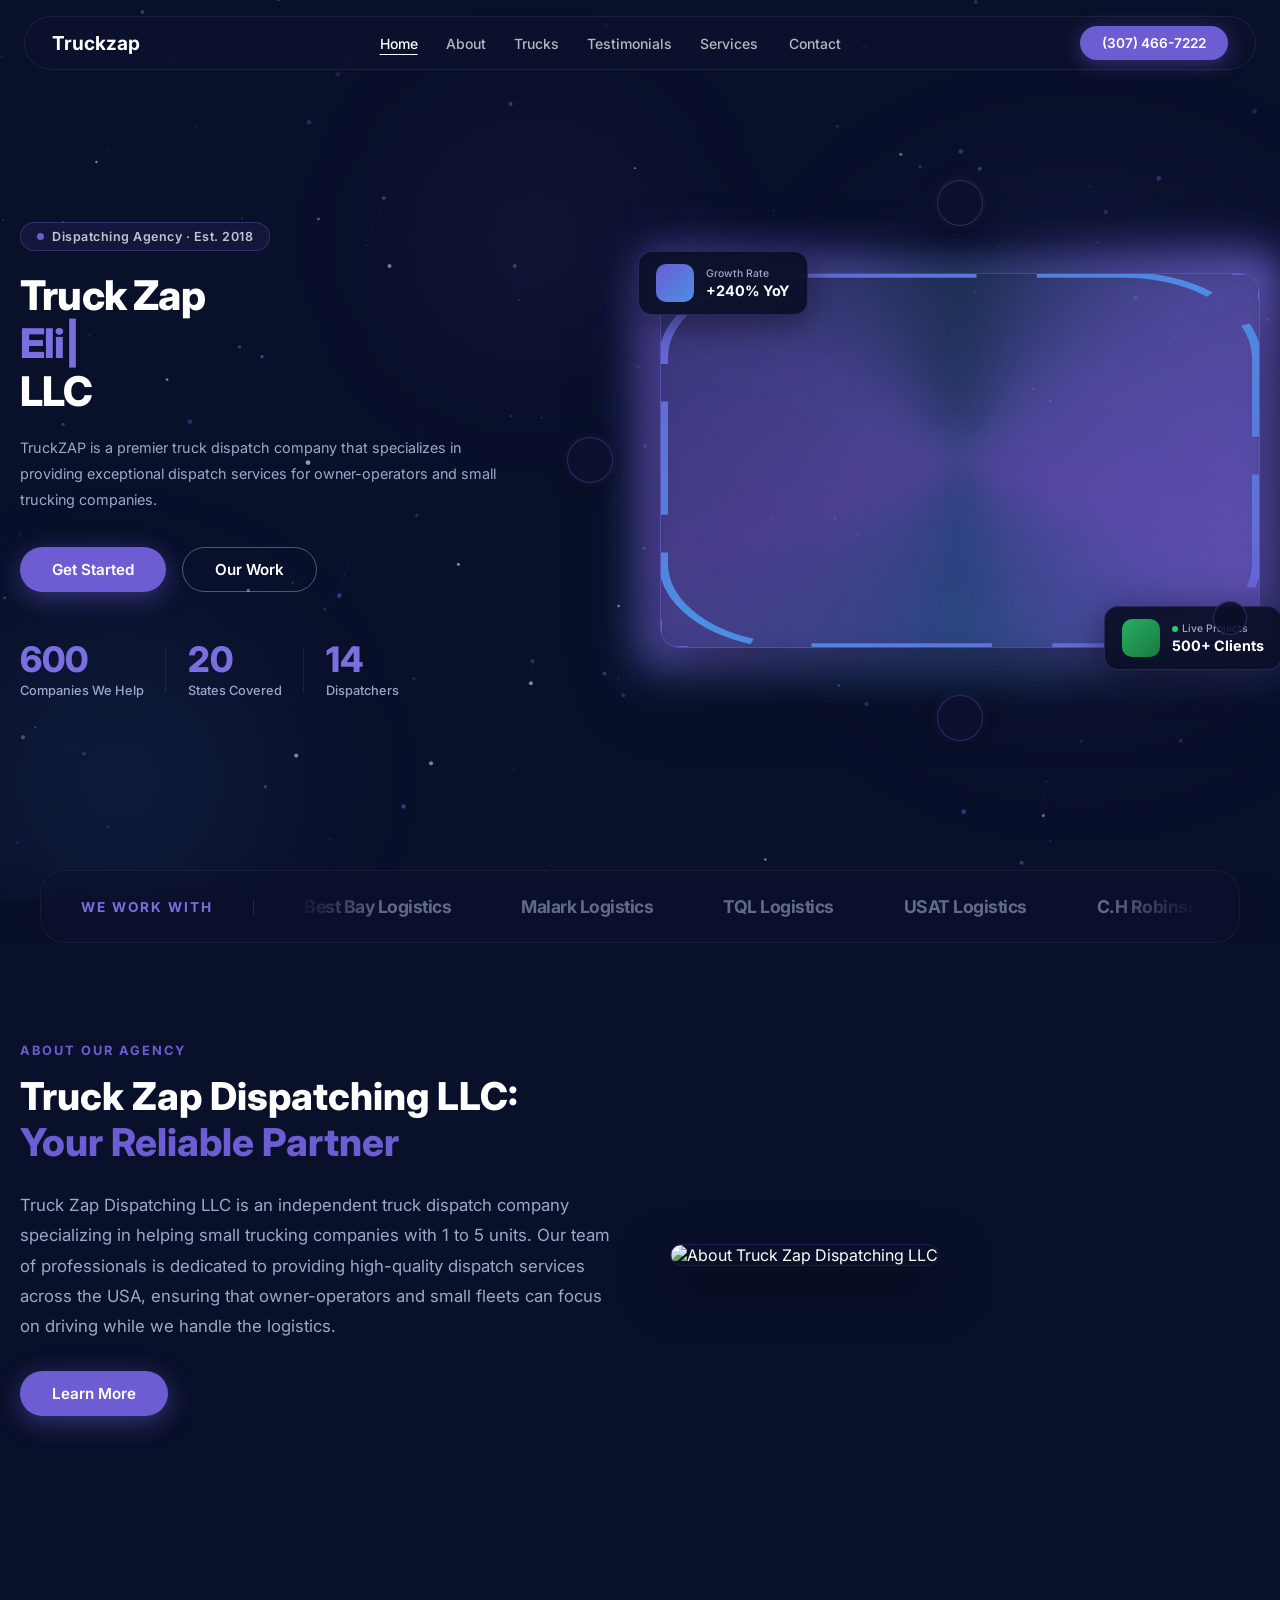
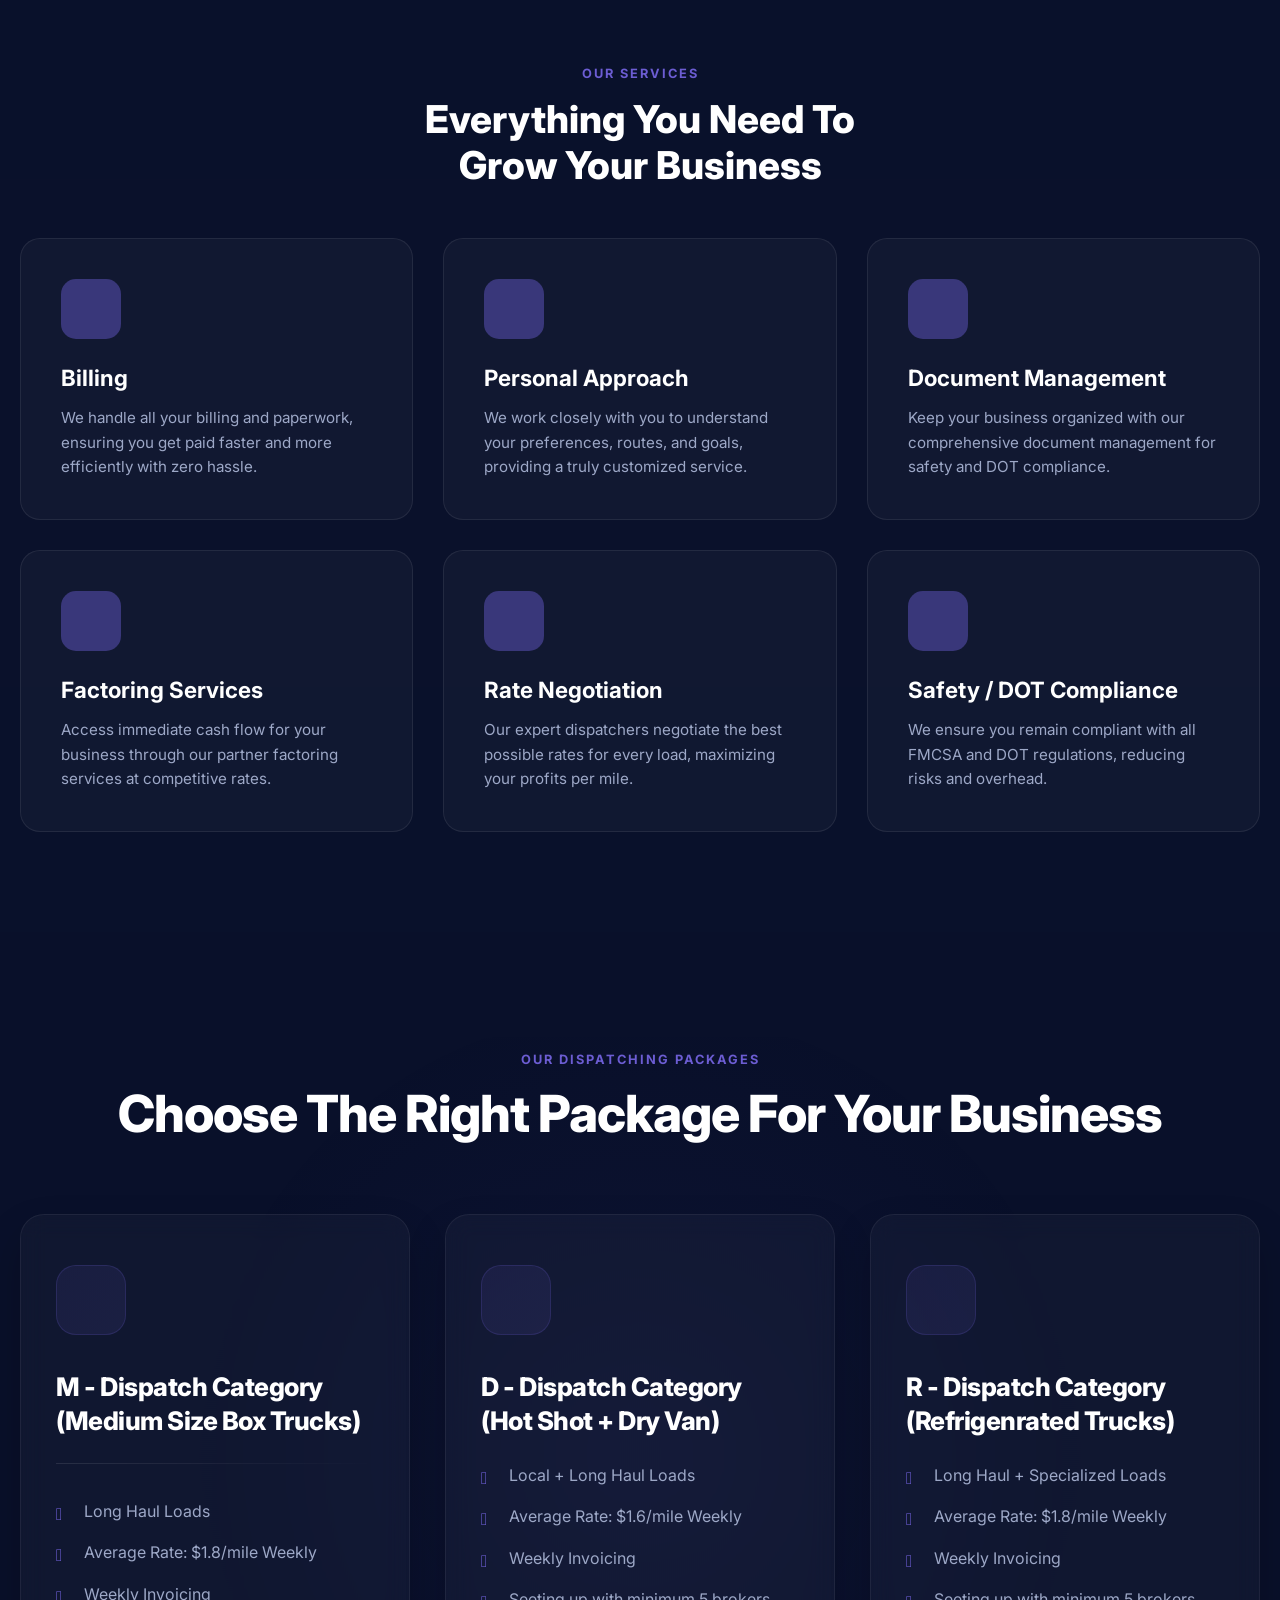
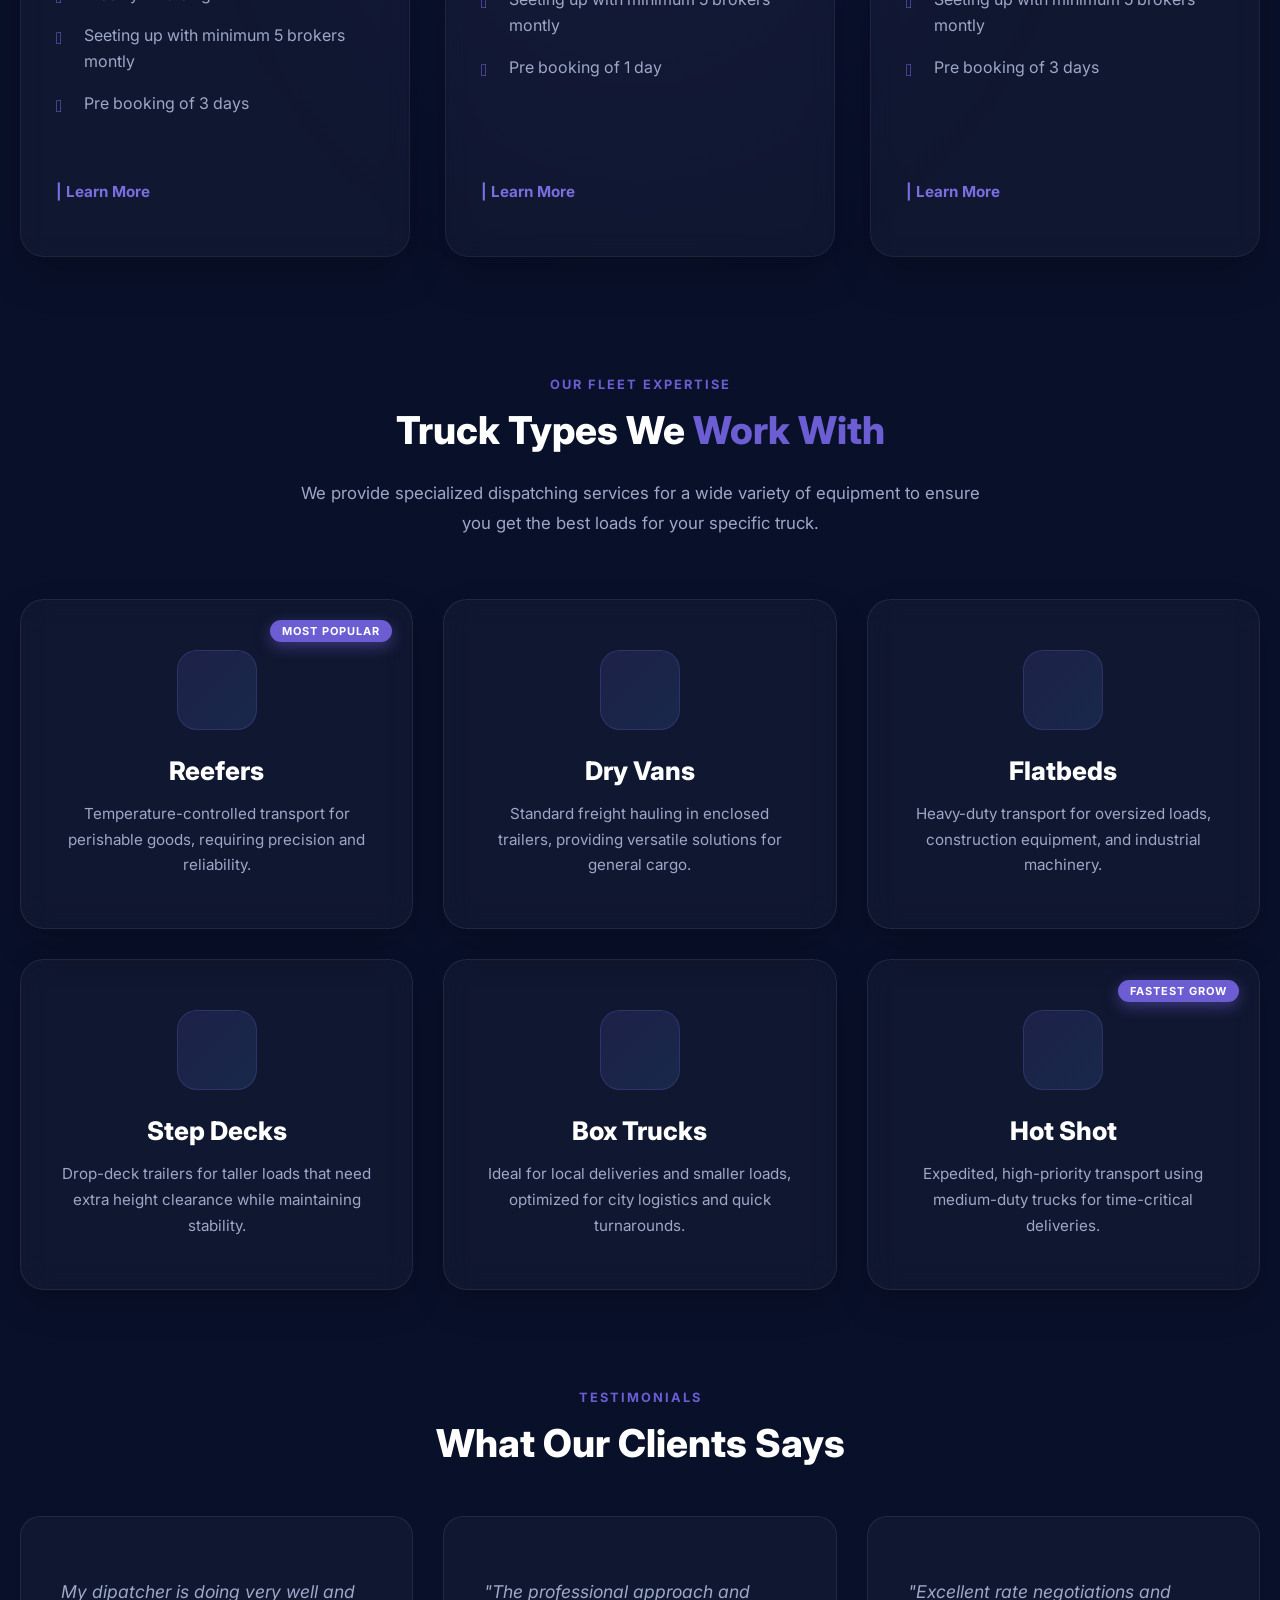
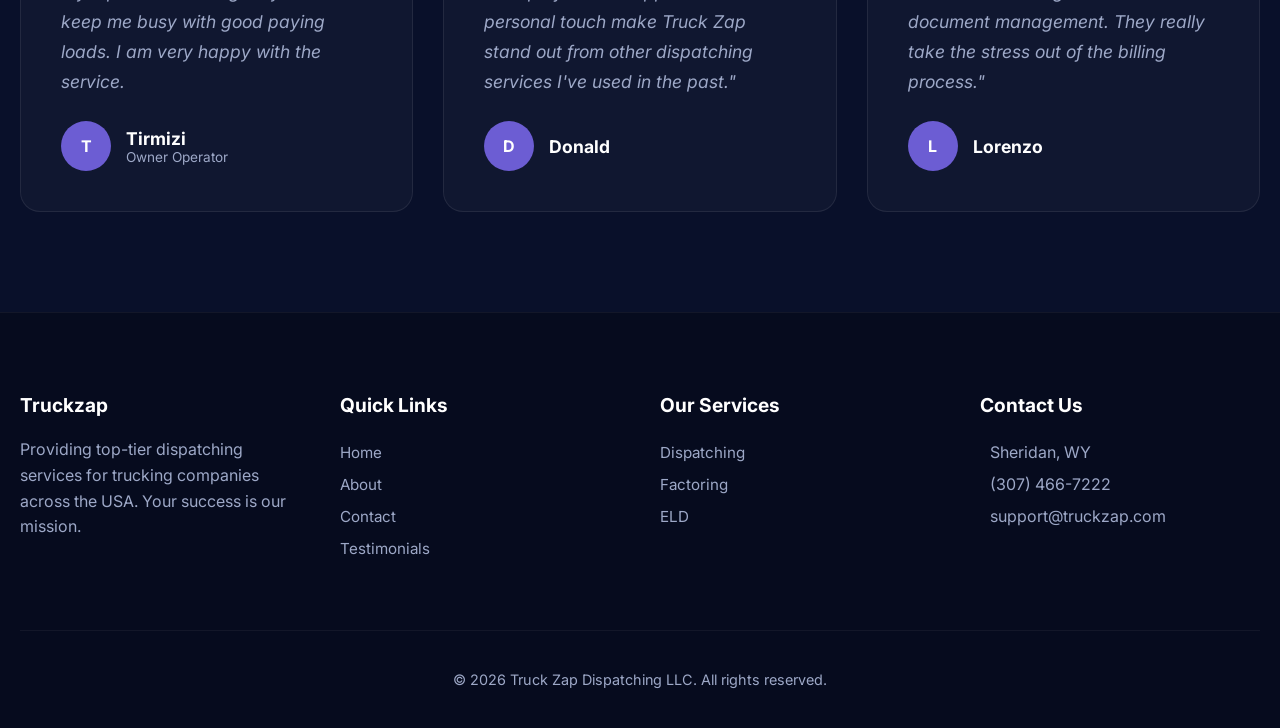
==== index.html @ 8af5944e "update" ====
<!DOCTYPE html>
<html lang="en">

<head>
  <meta charset="UTF-8" />
  <meta name="viewport" content="width=device-width, initial-scale=1.0" />
  <title>Truckzap</title>
  <link href="https://fonts.googleapis.com/css2?family=Inter:wght@400;500;600;700;800;900&display=swap"
    rel="stylesheet" />
  <link href="https://cdnjs.cloudflare.com/ajax/libs/bootstrap-icons/1.11.3/font/bootstrap-icons.min.css"
    rel="stylesheet" />
    <link href="https://unpkg.com/aos@2.3.1/dist/aos.css" rel="stylesheet">
      <link rel="stylesheet" href="css/style.css">
     
     
</head>

<body>

  <!-- Custom cursor -->
  <div id="cursor"></div>
  <div id="cursor-ring"></div>

  <!-- Particle canvas -->
  <canvas id="bgCanvas"></canvas>

  <!-- ══ NAVBAR ══ -->
  <nav>
     <div class="nav-bg"></div>
    <a href="index.html" class="nav-logo">Truckzap</a>
   
    <div class="nav-hamburger" id="navHamburger">
      <span></span>
      <span></span>
      <span></span>
      </div>
    <ul class="nav-links" id="navLinks">
      <!-- additional close button for mobile panel -->
      <!-- <li class="close-menu">
        <button id="closeMenuBtn" aria-label="Close menu">&times;</button>
      </li> -->
      <li><a href="index.html" class="active">Home</a></li>
      <li><a href="#about">About</a></li>
      <li><a href="#truck-types">Trucks</a></li>


      <li><a href="#testimonials">Testimonials</a></li>
            <li class="has-dropdown">
        <a href="#services">Services<i class="bi bi-chevron-down dropdown-icon"></i></a>
      <ul class="sub-menu">
        <!-- <li><a href="#">Truck Dispatching</a></li> -->
        <li><a href="#">ELD</a></li>
        <li><a href="#">Factoring</a></li>
        </ul>
    </li>
      <li><a href="contact.html">Contact</a></li>
        <!-- <li class="has-dropdown">
        <a href="#contact">Contact<i class="bi bi-chevron-down dropdown-icon"></i></a>
        <ul class="sub-menu">
          <li><a href="tel:+13074667222">(307) 466-7222</a></li>
          <li><a href="mailto:support@truckzap.com">Email Us</a></li>
        </ul>
      </li> -->
      <li><a href="tel:+13074667222" class="nav-btn mobile-btn"><span>(307) 466-7222</span></a></li>
    </ul>
    <a href="tel:+13074667222" class="nav-btn desktop-btn"><span>(307) 466-7222</span></a>
  </nav>

  <!-- ══ HERO ══ -->
  <section class="hero">
    <!-- morphing blobs -->
    <div class="blob blob1"></div>
    <div class="blob blob2"></div>
    <div class="blob blob3"></div>

    <div class="hero-container">
      <!-- LEFT -->
      <div class="hero-left" id="heroLeft">
        <div class="hero-badge">
          <span class="badge-dot"></span>
          Dispatching Agency · Est. 2018
        </div>

        <h1>Truck Zap <br><span class="typed-word" id="typedWord">Dispatching</span><br>LLC</h1>

        <p class="hero-desc">
       TruckZAP is a premier truck dispatch company that specializes
       in providing exceptional dispatch services for owner-operators 
        and small trucking companies. 
        </p>

        <div class="hero-btns">
          <a href="#" class="btn-filled" id="btnFilled"><span>Get Started</span></a>

          <a href="#" class="btn-outline"><span>Our Work</span></a>
          

        </div>

        <div class="hero-stats">
          <div class="stat-item">
            <div class="stat-num" data-target="600">0</div>
            <div class="stat-lbl">Companies We Help</div>
          </div>
          <div class="stat-item">
            <div class="stat-num" data-target="20">0</div>
            <div class="stat-lbl">States Covered</div>
          </div>
          <div class="stat-item">
            <div class="stat-num" data-target="14">0</div>
            <div class="stat-lbl">Dispatchers</div>
          </div>
        </div>
      </div>

      <!-- RIGHT -->
      <div class="hero-right">
        <div class="video-container" id="videoContainer">
          <!-- spinning glow rings -->
          <div class="video-ring"></div>
          <div class="video-ring2"></div>

          <!-- orbiting service icons -->
          <div class="orbit-ring">
            <div class="orbit-icon top"><i class="bi bi-search"></i></div>
            <div class="orbit-icon right"><i class="bi bi-people-fill"></i></div>
            <div class="orbit-icon bottom"><i class="bi bi-bar-chart-fill"></i></div>
            <div class="orbit-icon left"><i class="bi bi-gem"></i></div>
          </div>

          <div class="video-wrap">
            <video id="heroVideo" autoplay muted loop playsinline>
              <source src="assets/videos/47516-451623701_medium.mp4" type="video/mp4" />
              Your browser does not support the video tag.
            </video>
            <div class="video-overlay"></div>
            <div class="scan-line"></div>

            <!-- animated dashed border SVG -->
            <div class="video-border">
              <svg viewBox="0 0 100 100" preserveAspectRatio="none" xmlns="http://www.w3.org/2000/svg">
                <defs>
                  <linearGradient id="borderGrad" x1="0%" y1="0%" x2="100%" y2="100%">
                    <stop offset="0%" stop-color="#6c5dd3" />
                    <stop offset="50%" stop-color="#4a90e2" />
                    <stop offset="100%" stop-color="#6c5dd3" />
                  </linearGradient>
                </defs>
                <rect x="0.75" y="0.75" width="98.5" height="98.5" rx="8" ry="8" />
              </svg>
            </div>

            <!-- corner brackets -->
            <div class="corner tl"></div>
            <div class="corner tr"></div>
            <div class="corner bl"></div>
            <div class="corner br"></div>

            <button class="mute-btn" id="muteBtn">
              <i class="bi bi-volume-mute-fill" id="muteIcon"></i>
            </button>
          </div>

          <!-- floating cards -->
          <div class="float-card top-left">
            <div class="float-icon"><i class="bi bi-graph-up-arrow" style="color:#fff"></i></div>
            <div>
              <div class="float-title">Growth Rate</div>
              <div class="float-val">+240% YoY</div>
            </div>
          </div>

          <div class="float-card bot-right">
            <div class="float-icon" style="background:linear-gradient(135deg,#27ae60,#1a7a42)">
              <i class="bi bi-shield-check" style="color:#fff"></i>
            </div>
            <div>
              <div class="float-title"><span class="live-dot"></span>Live Projects</div>
              <div class="float-val">500+ Clients</div>
           
            </div>
          </div>
        </div>
      </div>
    </div>
  </section>
  <!-- ══ PARTNERS SLIDER ══ -->
  <section class="partners">
    <div class="partners-wrapper">
      <div class="partners-content">
        <span class="partners-label">We Work With</span>
        <div class="marquee">
          <div class="marquee-content">
            <!-- Brand Logos / Placeholders -->
            <div class="partner-box"><i class="bi bi-truck-flatbed"></i><span>Best Bay Logistics</span></div>
            <div class="partner-box"><i class="bi bi-box-fill"></i><span>Malark Logistics</span></div>
            <div class="partner-box"><i class="bi bi-geo-alt-fill"></i><span>TQL Logistics</span></div>
            <div class="partner-box"><i class="bi bi-globe"></i><span>USAT Logistics</span></div>
            <div class="partner-box"><i class="bi bi-lightning-charge-fill"></i><span>C.H Robinson</span></div>
            <div class="partner-box"><i class="bi bi-shield-shaded"></i><span>Amazon</span></div>
            <div class="partner-box"><i class="bi bi-compass-fill"></i><span>ECHO</span></div>
            <div class="partner-box"><i class="bi bi-cpu-fill"></i><span>Coyote</span></div>


            <!-- Duplicated for seamless loop -->
            <div class="partner-box"><i class="bi bi-truck-flatbed"></i><span>Best Bay Logistics</span></div>
            <div class="partner-box"><i class="bi bi-box-fill"></i><span>Malark Logistics</span></div>
            <div class="partner-box"><i class="bi bi-geo-alt-fill"></i><span>TQL Logistics</span></div>
            <div class="partner-box"><i class="bi bi-globe"></i><span>USAT Logistics</span></div>
            <div class="partner-box"><i class="bi bi-lightning-charge-fill"></i><span>C.H Robinson</span></div>
            <div class="partner-box"><i class="bi bi-shield-shaded"></i><span>Amazon</span></div>
            <div class="partner-box"><i class="bi bi-compass-fill"></i><span>ECHO</span></div>
            <div class="partner-box"><i class="bi bi-cpu-fill"></i><span>Coyote</span></div>

          </div>
        </div>
      </div>
    </div>
  </section>
  <!-- ══ ABOUT US ══ -->
     <section class="about" id="about" data-aos="fadeup">
    <div class="container">
        <div class="about-flex">
            <div class="about-text" data-aos="fade-right" data-aos-delay="200">
                <span class="section-tag">About Our Agency</span>
                 <h2 class="section-title">Truck Zap Dispatching LLC: <br><span style="color:var(--p)">Your Reliable
              Partner</span></h2>
              <p class="about-desc">
             Truck Zap Dispatching LLC is an independent truck dispatch company specializing in helping small trucking
            companies with 1 to 5 units. Our team of professionals is dedicated to providing high-quality dispatch
            services across the USA, ensuring that owner-operators and small fleets can focus on driving while we handle
            the logistics.
              </p>
              <div class="hero-btns">
                <a href="#contact" class="btn-filled"><span>Learn More</span></a>
              </div>
            </div>
               
          <div class="about-image" data-aos="fade-left" data-aos-delay="400">
        <img src="assets/vehicle-road.jpg" alt="About Truck Zap Dispatching LLC">
        </div>
        </div>
        </div>
        </section>


        <section class="services" id="services">
        <div class="container">
            <div style="text-align: center;" data-aos="fade-up">
                <span class="section-tag">Our Services</span>
                      <h2 class="section-title">Everything You Need To <br>Grow Your Business</h2>
            </div>
        
             <div class="services-grid">
       <div class="service-card" data-aos="fade-up" data-aos-delay="100">
                    <div class="service-icon"><i class="bi bi-receipt"></i></div>
                <h3>Billing</h3>
                  <p>We handle all your billing and paperwork, ensuring you get paid faster and more efficiently with zero
                       hassle.</p>
                   </div>

                   <div class="service-card" data-aos="fade-up" data-aos-delay="200">
                    <div class="service-icon"><i class="bi bi-geo-alt"></i></div>
                <h3>Personal Approach</h3>
                <p>
                We work closely with you to understand your preferences, routes, and goals, providing a truly customized
            service.</p>
                   </div>

            <div class="service-card" data-aos="fade-up" data-aos-delay="300">
                    <div class="service-icon"><i class="bi bi-people-fill"></i></div>
                <h3>Document Management</h3>
                <p>Keep your business organized with our comprehensive document management for safety and DOT compliance.</p>
            </div>


            <div class="service-card" data-aos="fade-up" data-aos-delay="400">
                <div class="service-icon"><i class="bi bi-bank"></i></div>
                <h3>Factoring Services</h3>
                <p>Access immediate cash flow for your business through our partner factoring services at competitive rates.</p>
            </div>

            <div class="service-card" data-aos="fade-up" data-aos-delay="500">
                <div class="service-icon"><i class="bi bi-briefcase"></i></div>
                <h3>Rate Negotiation</h3>
                <p>Our expert dispatchers negotiate the best possible rates for every load, maximizing your profits per mile.</p>
            </div>
 

            <div class="service-card" data-aos="fade-up" data-aos-delay="600">
                <div class="service-icon"><i class="bi bi-headset"></i></div>
                <h3>Safety / DOT Compliance</h3>
                <p>We ensure you remain compliant with all FMCSA and DOT regulations, reducing risks and overhead.</p>
            </div>
            </div>       
             </div>
           </section>


<section class="packages" id="packages">
    <div class="container">

        <div class="packages-header" data-aos="fade-up">
            <div class="section-tag">Our Dispatching Packages</div>
            <h2 class="packages-title">Choose The Right Package For Your Business</h2>
        </div>
        <div class="packages-grid">
        <!-- Package 1 -->
            <div class="package-card" data-aos="fade-up" data-aos-delay="100">
                <div class="package-icon-wrap">
                    <div class="package-icon">
                        <i class="bi bi-cart-dash"></i>
                    </div>
                </div>
          <h3 class="package-name">M - Dispatch Category <br>(Medium Size Box Trucks)</h3>
            <div class="package-divider"> </div>
            <ul class="package-features">
                <li>Long Haul Loads</li>
                <li>Average Rate: $1.8/mile Weekly</li>
                <li>Weekly Invoicing</li>
                <li>Seeting up with minimum 5 brokers montly</li>
                <li>Pre booking of 3 days</li>
            </ul>
            <a href="#" class="package-link">| Learn More</a>
        </div>

 <!-- Package 2 -->
<div class="package-card" data-aos="fade-up" data-aos-delay="100">
    <div class="package-icon-wrap">
    <div class="package-icon">
        <i class="bi bi-truck"></i>
    </div>
</div>
<h3 class="package-name">D - Dispatch Category <br>(Hot Shot + Dry Van)</h3>
 <ul class="package-features">
    <li>Local + Long Haul Loads</li>
    <li>Average Rate: $1.6/mile Weekly</li>
    <li>Weekly Invoicing</li>
    <li>Seeting up with minimum 5 brokers montly</li>
    <li>Pre booking of 1 day</li>
 </ul>
<a href="#" class="package-link">| Learn More</a>
</div>


<div class="package-card" data-aos="fade-up" data-aos-delay="100">
    <div class="package-icon-wrap">
    <div class="package-icon">
        <i class="bi bi-truck-front"></i>
    </div>
    </div>
<h3 class="package-name">R - Dispatch Category <br>(Refrigenrated Trucks)</h3>
<ul class="package-features">
    <li>Long Haul + Specialized Loads</li>
    <li>Average Rate: $1.8/mile Weekly</li>
    <li>Weekly Invoicing</li>
    <li>Seeting up with minimum 5 brokers montly</li>
    <li>Pre booking of 3 days</li>
</ul>
<a href="#" class="package-link">| Learn More</a>
</div>
    </div>
</section>


<section class="truck-types" id="truck-types">
  <div class="container">
    <div style="text-align: center; margin-bottom: 60px;" data-aos="fade-up">
      <span class="section-tag">Our Fleet Expertise</span>
      <h2 class="section-title">Truck Types We <span style="color:var(--p);">Work With</span></h2>
      <p class="about-desc" style="max-width: 700px; margin: 0 auto;">
           We provide specialized dispatching services for a wide variety of equipment to ensure you get the best loads
          for your specific truck.
      </p>
    </div>

    <div class="truck-grid">
        <!-- Reefer -->
      <div class="truck-card" data-aos="fade-up" data-aos-delay="100">
        <div class="truck-icon"><i class="bi bi-snow2"></i></div>
        <h3>Reefers</h3>
        <p>Temperature-controlled transport for perishable goods, requiring precision and reliability.</p>
        <span class="truck-badge">Most Popular</span>
      </div>

        <!-- Dry Van -->
<div class="truck-card" data-aos="fade-up" data-aos-delay="200">
  <div class="truck-icon"><i class="bi bi-box-seam"></i></div>
  <h3>Dry Vans</h3>
  <p>Standard freight hauling in enclosed trailers, providing versatile solutions for general cargo.

</div>
       
        <!-- Flatbed -->
         <div class="truck-card" data-aos="fade-up" data-aos-delay="300">
          <div class="truck-icon"><i class="bi bi-truck-flatbed"></i></div>
          <h3>Flatbeds</h3>
          <p>Heavy-duty transport for oversized loads, construction equipment, and industrial machinery.
          </p>
          </div>

          
        <!-- Step Deck -->
         <div class="truck-card" data-aos="fade-up" data-aos-delay="400">
          <div class="truck-icon"><i class="bi bi-ladder"></i></div>
          <h3>Step Decks</h3>
          <p>Drop-deck trailers for taller loads that need extra height clearance while maintaining stability.</p>
           </div>

           <!-- Box Truck -->
            <div class="truck-card" data-aos="fade-up" data-aos-delay="500">
              <div class="truck-icon"><i class="bi bi-box"></i></div>
              <h3>Box Trucks</h3>
              <p>Ideal for local deliveries and smaller loads, optimized for city logistics and quick turnarounds.</p>
            </div>

        <!-- Hot Shot -->
         <div class="truck-card" data-aos="fade-up" data-aos-delay="600">
          <div class="truck-icon"><i class="bi bi-lightning-charge"></i></div>
          <h3>Hot Shot</h3>
          <p>Expedited, high-priority transport using medium-duty trucks for time-critical deliveries.</p>
                 <span class="truck-badge">Fastest Grow</span>
        </div>

      </div>


    </div>
  </div>
</section>

<section class="testimonials" id="testimonials">
    <div class="container">
        <div style="text-align: center;" data-aos="fade-up">
            <span class="section-tag">Testimonials
            </span>
            <h2 class="section-title">What Our Clients Says</h2>
        </div>


        <div class="testimonial-grid">
    <!-- Testimonial 1 -->
        <div class="testimonial-card" data-aos="zoom-in" data-aos-delay="100">
          <i class="bi bi-quote quote-icon"></i>
          <div class="testimonial-stars">
            <i class="bi bi-star-fill"></i>
            <i class="bi bi-star-fill"></i>
            <i class="bi bi-star-fill"></i>
            <i class="bi bi-star-fill"></i>
            <i class="bi bi-star-fill"></i>
          </div>
          <p class="testimonial-content">
 My dipatcher is doing very well and keep me busy with good paying loads. I am very happy with the service.
          </p>
          <div class="testimonial-author">
            <div class="author-img">T</div>
            <div class="author-info">
              <h4>Tirmizi</h4>
              <p>Owner Operator</p>
            </div>
          </div>
        </div>
     
        <!-- Testimonial 2 -->
        <div class="testimonial-card" data-aos="zoom-in" data-aos-delay="200">
          <i class="bi bi-quote quote-icon"></i>
          <div class="testimonial-stars">
            <i class="bi bi-star-fill"></i>
            <i class="bi bi-star-fill"></i>
            <i class="bi bi-star-fill"></i>
            <i class="bi bi-star-fill"></i>
            <i class="bi bi-star-fill"></i>
          </div>
          <p class="testimonial-content">
            "The professional approach and personal touch make Truck Zap stand out from other dispatching services I've
            used in the past."
          </p>
          <div class="testimonial-author">
            <div class="author-img">D</div>
            <div class="author-info">
              <h4>Donald</h4>
              <p></p>
            </div>
          </div>
        </div>

  <div class="testimonial-card" data-aos="zoom-in" data-aos-delay="300">
          <i class="bi bi-quote quote-icon"></i>
          <div class="testimonial-stars">
            <i class="bi bi-star-fill"></i>
            <i class="bi bi-star-fill"></i>
            <i class="bi bi-star-fill"></i>
            <i class="bi bi-star-fill"></i>
            <i class="bi bi-star-fill"></i>
          </div>
          <p class="testimonial-content">
            "Excellent rate negotiations and document management. They really take the stress out of the billing
            process."
          </p>
          <div class="testimonial-author">
            <div class="author-img">L</div>
            <div class="author-info">
              <h4>Lorenzo</h4>
              <p></p>
            </div>
          </div>
        </div>

        </div>


    </div>

</section>



  </section>

  <footer class="contact">
    <div class="container">
        <div class="footer-grid">
            <div class="footer-col" data-aos="fade-up">
                <a href="#" class="nav-logo" style="display:inline-block; margin-bottom:20px;">Truckzap</a>
                <p style="color:var(--muted); line-height: 1.6;">
                     Providing top-tier dispatching services for trucking companies across the USA. Your success is our mission.
                </p>
            </div>

        <div class="footer-col" data-aos="fade-up" data-aos-delay="100">
            <h4>Quick Links</h4>
            <ul>
                <li><a href="index.html">Home</a></li>
                <li><a href="#about">About</a></li>
                <li><a href="contact.html">Contact</a></li>
                <li><a href="#testimonials">Testimonials</a></li>
            </ul>
        </div>
        <div class="footer-col" data-aos="fade-up" data-aos-delay="200">
            <h4>Our Services</h4>
            <ul>
                <li><a href="#">Dispatching</a></li>
                <li><a href="#">Factoring</a></li>
                <li><a href="#">ELD</a></li>
            </ul>
        </div>
        <div class="footer-col" data-aos="fade-up" data-aos-delay="300">
            <h4>Contact Us</h4>
            <ul style="color:var(--muted);">
                <li style="margin-bottom: 12px;"><i class="bi bi-geo-alt" style="color:var(--p); margin-right:10px;"></i>
              Sheridan, WY</li>
            <li style="margin-bottom: 12px;"><i class="bi bi-telephone" style="color:var(--p); margin-right:10px;"></i>
              (307) 466-7222</li>
            <li style="margin-bottom: 12px;"><i class="bi bi-envelope" style="color:var(--p); margin-right:10px;"></i>
              support@truckzap.com</li>
            </ul>
        </div>
       </div>
       <div class="footer-bottom">
        &copy; 2026 Truck Zap Dispatching LLC. All rights reserved.
       </div>
    </div>
  </footer>
   <button id="scrollTop" class="scroll-top">
    <i class="bi bi-arrow-up"></i>
  </button>
  <script src="https://unpkg.com/aos@2.3.1/dist/aos.js"></script>
  <script src="js/main.js"></script>
   
</body>

</html>
---- css/style.css ----
*,
    *::before,
    *::after {
      margin: 0;
      padding: 0;
      box-sizing: border-box;
    }

    :root {
      --bg: #09102a;
      --p: #6c5dd3;
      --pl: #7b6fe0;
      --pg: rgba(108, 93, 211, 0.45);
      --muted: #9da8c7;
      --nav-bg: rgba(12, 18, 45, 0.88);
    }

    html {
      font-size: 16px;
    }

    body {
      font-family: 'Inter', sans-serif;
      background: var(--bg);
      color: #fff;
      overflow-x: hidden;
      min-height: 100vh;
    }



    /* ═══════════════════════════════
       CANVAS PARTICLE BG
    ═══════════════════════════════ */
    #bgCanvas {
      position: fixed;
      inset: 0;
      z-index: 0;
      pointer-events: none;
    }

    /* ═══════════════════════════════
       NAVBAR
    ═══════════════════════════════ */
    nav {
      position: fixed;
      top: 16px;
      left: 0;
      right: 0;
      margin: 0 auto;
      z-index: 1000;
      width: calc(100% - 48px);
      max-width: 1240px;
      padding: 10px 28px;
      display: flex;
      align-items: center;
      justify-content: space-between;
      gap: 16px;
      animation: navDrop .5s cubic-bezier(.22, 1, .36, 1) both;
    }

    .nav-bg {
      position: absolute;
      inset: 0;
      background: var(--nav-bg);
      backdrop-filter: blur(24px);
      -webkit-backdrop-filter: blur(24px);
      border-radius: 50px;
      border: 1px solid rgba(255, 255, 255, 0.07);
      z-index: -1;
      pointer-events: none;
    }

    @keyframes navDrop {
      from {
        opacity: 0;
        transform: translateY(-30px);
      }

      to {
        opacity: 1;
        transform: translateY(0);
      }
    }

    .nav-logo {
      font-size: 1.2rem;
      font-weight: 700;
      color: #fff;
      text-decoration: none;
      position: relative;
    }

    .nav-logo::after {
      content: '';
      position: absolute;
      bottom: -2px;
      left: 0;
      width: 0;
      height: 2px;
      background: var(--p);
      border-radius: 2px;
      transition: width .3s;
    }

    .nav-logo:hover::after {
      width: 100%;
    }

    .nav-links {
      display: flex;
      align-items: center;
      gap: 0;
      list-style: none;
    }

    .nav-hamburger {
      display: none;
      flex-direction: column;
      gap: 6px;
      cursor: pointer;
      /* keep the toggle icon above the sliding panel so the "X" remains visible
         when the mobile menu is open */
      z-index: 10001;
    }

    .nav-hamburger span {
      width: 28px;
      height: 2px;
      background: #fff;
      border-radius: 4px;
      transition: all .3s;
    }

    /* Mobile view styles */
    @media (max-width: 991px) {
      .nav-links {
        position: fixed;
        top: 0;
        right: -100%;
        width: 280px;
        height: 100vh;
        background: #0c122d;
        backdrop-filter: blur(40px);
        -webkit-backdrop-filter: blur(40px);
        flex-direction: column;
        align-items: flex-start;
        padding: 100px 40px;
        gap: 20px;
        transition: right .4s cubic-bezier(.4, 0, .2, 1);
        border-left: 1px solid rgba(255, 255, 255, 0.1);
        /* make sure hamburger can stack above by keeping this a little lower */
        z-index: 9999;
        box-shadow: -10px 0 30px rgba(0, 0, 0, 0.3);
        /* Ensure it's visible if parent has issues */
        display: flex !important;
      }

      .nav-links.active {
        right: 0;
      }

      .nav-hamburger {
        display: flex;
      }

      .nav-hamburger.active span:nth-child(1) {
        transform: rotate(45deg) translate(5px, 6px);
      }

      .nav-hamburger.active span:nth-child(2) {
        opacity: 0;
      }

      .nav-hamburger.active span:nth-child(3) {
        transform: rotate(-45deg) translate(5px, -6px);
      }

      .nav-links a {
        font-size: 1.1rem;
        padding: 5px 0;
        width: 100%;
      }

      /* close button at top of mobile panel */
      .nav-links .close-menu {
        width: 100%;
        text-align: right;
        margin-bottom: 20px;
      }
      .nav-links .close-menu button {
        background: none;
        border: none;
        color: #fff;
        font-size: 2rem;
        line-height: 1;
        cursor: pointer;
        padding: 0;
      }

      .nav-btn {
        display: none;
        /* Hide on mobile navbar, add to links if needed */
      }

      .nav-links .mobile-btn {
        display: block !important;
        margin-top: 20px;
        width: 100%;
        text-align: center;
      }
    }

    /* Desktop hide mobile elements */
    @media (min-width: 992px) {

      .mobile-btn,
      .nav-hamburger {
        display: none !important;
      }
    }

    /* Mobile hide desktop elements */
    @media (max-width: 991px) {
      .desktop-btn {
        display: none !important;
      }
    }

    .nav-links a {
      font-size: .875rem;
      font-weight: 500;
      color: rgba(255, 255, 255, .7);
      text-decoration: none;
      padding: 7px 14px;
      border-radius: 50px;
      transition: color .2s, background .2s, transform .2s;
      display: flex;
      align-items: center;
      gap: 3px;
      white-space: nowrap;
    }

    .nav-links a:hover {
      color: #fff;
      background: rgba(255, 255, 255, .06);
      transform: translateY(-1px);
    }

    .nav-links a.active {
      color: #fff;
      text-decoration: underline;
      text-underline-offset: 5px;
    }

    /* Sub-menu styling */
    .has-dropdown {
      position: relative;
    }

    .dropdown-icon {
      font-size: .65rem;
      transition: transform .3s;
    }

    .sub-menu {
      position: absolute;
      top: calc(100% + 15px);
      left: 50%;
      transform: translateX(-50%) translateY(10px);
      background: #121a36;
      /* More solid background */
      backdrop-filter: blur(24px);
      -webkit-backdrop-filter: blur(24px);
      border: 1px solid rgba(255, 255, 255, 0.15);
      border-radius: 15px;
      padding: 10px 0;
      min-width: 200px;
      list-style: none;
      opacity: 0;
      visibility: hidden;
      transition: all .3s cubic-bezier(.4, 0, .2, 1);
      box-shadow: 0 10px 40px rgba(0, 0, 0, 0.5);
      z-index: 102;
    }

    .sub-menu::before {
      content: '';
      position: absolute;
      top: -15px;
      /* Match the 15px gap */
      left: 0;
      width: 100%;
      height: 15px;
      background: transparent;
    }

    .has-dropdown:hover .sub-menu {
      opacity: 1;
      visibility: visible;
      transform: translateX(-50%) translateY(0);
    }

    .sub-menu li a {
      font-size: .9rem;
      color: rgba(255, 255, 255, .8) !important;
      padding: 12px 24px;
      display: block;
      border-radius: 0;
      text-align: left;
      transition: all .2s;
    }

    .sub-menu li a:hover {
      background: rgba(255, 255, 255, 0.08);
      color: #fff !important;
      transform: translateX(5px);
    }

    @media (max-width: 991px) {
      .sub-menu {
        position: static;
        transform: none;
        opacity: 1;
        visibility: visible;
        background: transparent;
        border: none;
        box-shadow: none;
        padding-left: 20px;
        display: none;
        transition: none;
      }

      .has-dropdown.active .sub-menu {
        display: block;
      }

      .has-dropdown.active .dropdown-icon {
        transform: rotate(180deg);
      }
    }

    .nav-btn {
      background: var(--p);
      color: #fff !important;
      font-size: .85rem;
      font-weight: 600;
      padding: 9px 22px;
      border-radius: 50px;
      border: none;
      cursor: pointer;
      text-decoration: none;
      position: relative;
      overflow: hidden;
      transition: transform .2s, box-shadow .3s;
      box-shadow: 0 4px 20px var(--pg);
    }

    .nav-btn::before {
      content: '';
      position: absolute;
      inset: 0;
      background: linear-gradient(135deg, #8b7cf8, #4a90e2);
      opacity: 0;
      transition: opacity .3s;
    }

    .nav-btn:hover {
      transform: translateY(-2px);
      box-shadow: 0 8px 28px var(--pg);
    }

    .nav-btn:hover::before {
      opacity: 1;
    }

    .nav-btn span {
      position: relative;
      z-index: 1;
    }

    /* ═══════════════════════════════
       HERO
    ═══════════════════════════════ */
    .hero {
      min-height: 100vh;
      display: flex;
      align-items: center;
      position: relative;
      overflow: hidden;
      padding: 80px 20px 60px;
      z-index: 1;
    }

    .hero-container {
      width: 100%;
      max-width: 1240px;
      margin: 0 auto;
      display: flex;
      align-items: center;
      justify-content: space-between;
      gap: 60px;
      position: relative;
      z-index: 2;
    }

    /* Animated morphing blobs */
    .blob {
      position: absolute;
      border-radius: 50%;
      pointer-events: none;
      filter: blur(80px);
      animation: blobMorph 6s ease-in-out infinite alternate;
    }

    .blob1 {
      width: 600px;
      height: 600px;
      background: radial-gradient(circle, rgba(108, 93, 211, 0.22) 0%, transparent 70%);
      top: 50%;
      right: -100px;
      transform: translateY(-50%);
      animation-duration: 7s;
    }

    .blob2 {
      width: 400px;
      height: 400px;
      background: radial-gradient(circle, rgba(74, 144, 226, 0.15) 0%, transparent 70%);
      bottom: -80px;
      left: -80px;
      animation-duration: 8s;
      animation-delay: 1.5s;
    }

    .blob3 {
      width: 300px;
      height: 300px;
      background: radial-gradient(circle, rgba(180, 100, 255, 0.1) 0%, transparent 70%);
      top: 10%;
      left: 30%;
      animation-duration: 10s;
      animation-delay: 0.8s;
    }

    @keyframes blobMorph {
      0% {
        border-radius: 50% 50% 50% 50%;
        transform: translateY(-50%) scale(1) rotate(0deg);
      }

      33% {
        border-radius: 60% 40% 55% 45%;
        transform: translateY(-48%) scale(1.05) rotate(5deg);
      }

      66% {
        border-radius: 45% 55% 40% 60%;
        transform: translateY(-52%) scale(0.96) rotate(-3deg);
      }

      100% {
        border-radius: 50% 50% 60% 40%;
        transform: translateY(-50%) scale(1.02) rotate(2deg);
      }
    }

    /* ── LEFT COLUMN ── */
    .hero-left {
      position: relative;
      flex: 1;
      max-width: 580px;
    }

    /* animated gradient badge */
    .hero-badge {
      display: inline-flex;
      align-items: center;
      gap: 8px;
      padding: 6px 16px;
      border-radius: 50px;
      border: 1px solid rgba(108, 93, 211, 0.35);
      background: rgba(108, 93, 211, 0.1);
      font-size: .78rem;
      font-weight: 600;
      color: rgba(255, 255, 255, .75);
      letter-spacing: .5px;
      margin-bottom: 20px;
      animation: fadeUp .4s ease both;
      position: relative;
      overflow: hidden;
    }

    .hero-badge::before {
      content: '';
      position: absolute;
      inset: 0;
      background: linear-gradient(90deg, transparent, rgba(108, 93, 211, 0.2), transparent);
      transform: translateX(-100%);
      animation: badgeSweep 2.5s ease-in-out infinite 1s;
    }

    @keyframes badgeSweep {
      0% {
        transform: translateX(-100%);
      }

      100% {
        transform: translateX(200%);
      }
    }

    .badge-dot {
      width: 7px;
      height: 7px;
      background: #6c5dd3;
      border-radius: 50%;
      animation: pulseDot 1.5s ease-in-out infinite;
      box-shadow: 0 0 0 0 var(--pg);
    }

    @keyframes pulseDot {

      0%,
      100% {
        box-shadow: 0 0 0 0 rgba(108, 93, 211, .6);
      }

      50% {
        box-shadow: 0 0 0 6px rgba(108, 93, 211, 0);
      }
    }

    /* typewriter headline */
    h1 {
      font-size: clamp(2.2rem, 3.2vw, 3.4rem);
      font-weight: 800;
      line-height: 1.18;
      letter-spacing: -.8px;
      color: #fff;
      margin-bottom: 20px;
      animation: fadeUp .4s .1s ease both;
    }

    .typed-word {
      color: var(--pl);
      position: relative;
    }

    .typed-word::after {
      content: '|';
      animation: blink .7s step-end infinite;
      color: var(--pl);
    }

    @keyframes blink {

      0%,
      100% {
        opacity: 1
      }

      50% {
        opacity: 0
      }
    }

    .hero-desc {
      font-size: clamp(.9rem, 1.1vw, 1rem);
      line-height: 1.8;
      color: var(--muted);
      margin-bottom: 34px;
      max-width: 480px;
      animation: fadeUp .4s .2s ease both;
    }

    .hero-btns {
      display: flex;
      gap: 16px;
      align-items: center;
      margin-bottom: 50px;
      animation: fadeUp .4s .3s ease both;
    }

    .btn-filled {
      background: var(--p);
      color: #fff;
      font-size: .95rem;
      font-weight: 600;
      padding: 13px 32px;
      border-radius: 50px;
      border: none;
      cursor: pointer;
      text-decoration: none;
      display: inline-block;
      box-shadow: 0 6px 26px var(--pg);
      position: relative;
      overflow: hidden;
      transition: transform .25s, box-shadow .25s;
    }

    .btn-filled::before {
      content: '';
      position: absolute;
      inset: 0;
      background: linear-gradient(135deg, #8b7cf8, #5b9cf6);
      opacity: 0;
      transition: opacity .35s;
    }

    .btn-filled:hover {
      transform: translateY(-3px);
      box-shadow: 0 14px 36px var(--pg);
      color: #fff;
    }

    .btn-filled:hover::before {
      opacity: 1;
    }

    .btn-filled span {
      position: relative;
      z-index: 1;
    }

    /* ripple on click */
    .btn-filled .ripple {
      position: absolute;
      border-radius: 50%;
      background: rgba(255, 255, 255, .3);
      transform: scale(0);
      animation: ripple .6s linear;
      pointer-events: none;
    }

    @keyframes ripple {
      to {
        transform: scale(4);
        opacity: 0;
      }
    }

    .btn-outline {
      background: transparent;
      color: #fff;
      font-size: .95rem;
      font-weight: 600;
      padding: 12px 32px;
      border-radius: 50px;
      border: 1.5px solid rgba(255, 255, 255, .3);
      cursor: pointer;
      text-decoration: none;
      display: inline-block;
      transition: all .3s;
      position: relative;
      overflow: hidden;
    }

    .btn-outline::before {
      content: '';
      position: absolute;
      inset: 0;
      background: rgba(108, 93, 211, .15);
      transform: scaleX(0);
      transform-origin: left;
      transition: transform .3s;
    }

    .btn-outline:hover {
      border-color: var(--p);
      color: var(--pl);
      transform: translateY(-2px);
    }

    .btn-outline:hover::before {
      transform: scaleX(1);
    }

    .btn-outline span {
      position: relative;
      z-index: 1;
    }

    /* stats */
    .hero-stats {
      display: flex;
      gap: 44px;
      animation: fadeUp .4s .4s ease both;
    }

    .stat-item {
      position: relative;
    }

    .stat-item::after {
      content: '';
      position: absolute;
      right: -22px;
      top: 10%;
      width: 1px;
      height: 80%;
      background: rgba(255, 255, 255, .08);
    }

    .stat-item:last-child::after {
      display: none;
    }

    .stat-num {
      font-size: 2.2rem;
      font-weight: 800;
      color: var(--pl);
      line-height: 1;
      margin-bottom: 6px;
      /* number glow pulse */
      animation: numGlow 3s ease-in-out infinite;
    }

    @keyframes numGlow {

      0%,
      100% {
        text-shadow: 0 0 10px rgba(123, 111, 224, 0);
      }

      50% {
        text-shadow: 0 0 20px rgba(123, 111, 224, 0.6);
      }
    }

    .stat-lbl {
      font-size: .8rem;
      color: var(--muted);
      font-weight: 500;
    }

    /* ── RIGHT COLUMN ── */
    .hero-right {
      position: relative;
      flex: 1;
      display: flex;
      justify-content: flex-end;
      align-items: center;
    }

    .video-container {
      position: relative;
      width: 100%;
      max-width: 620px;
      animation: fadeLeft .6s .2s ease both;
    }

    /* double rotating rings */
    .video-ring {
      position: absolute;
      inset: -28px;
      border-radius: 30px;
      background: conic-gradient(from 0deg,
          transparent 0%, rgba(108, 93, 211, .6) 15%,
          rgba(80, 160, 255, .4) 50%, rgba(108, 93, 211, .6) 85%,
          transparent 100%);
      filter: blur(22px);
      animation: spin 6s linear infinite;
      pointer-events: none;
    }

    .video-ring2 {
      position: absolute;
      inset: -14px;
      border-radius: 26px;
      background: conic-gradient(from 180deg,
          transparent 0%, rgba(180, 100, 255, .3) 20%,
          rgba(100, 200, 255, .2) 50%, rgba(180, 100, 255, .3) 80%,
          transparent 100%);
      filter: blur(12px);
      animation: spin 10s linear infinite reverse;
      pointer-events: none;
    }

    @keyframes spin {
      from {
        transform: rotate(0deg);
      }

      to {
        transform: rotate(360deg);
      }
    }

    /* animated border via dash offset */
    .video-border {
      position: absolute;
      inset: -2px;
      border-radius: 22px;
      pointer-events: none;
      z-index: 3;
    }

    .video-border svg {
      width: 100%;
      height: 100%;
      position: absolute;
      inset: 0;
    }

    .video-border rect {
      fill: none;
      stroke: url(#borderGrad);
      stroke-width: 1.5;
      rx: 22;
      ry: 22;
      stroke-dasharray: 30 10;
      animation: dashMove 2.5s linear infinite;
    }

    @keyframes dashMove {
      to {
        stroke-dashoffset: -160;
      }
    }

    .video-wrap {
      position: relative;
      border-radius: 20px;
      overflow: hidden;
      aspect-ratio: 16/10;
      border: 1px solid rgba(108, 93, 211, .35);
      box-shadow: 0 0 60px rgba(108, 93, 211, .25), 0 24px 80px rgba(0, 0, 0, .6);
    }

    .video-wrap video {
      width: 100%;
      height: 100%;
      object-fit: cover;
      display: block;
    }

    .video-overlay {
      position: absolute;
      inset: 0;
      background: linear-gradient(140deg, rgba(9, 16, 42, .4) 0%, rgba(108, 93, 211, .1) 100%);
      pointer-events: none;
    }

    /* scan-line sweep over video */
    .scan-line {
      position: absolute;
      left: 0;
      right: 0;
      height: 2px;
      background: linear-gradient(90deg, transparent, rgba(108, 93, 211, .5), rgba(100, 200, 255, .4), transparent);
      animation: scanMove 2.5s ease-in-out infinite;
      pointer-events: none;
      z-index: 4;
    }

    @keyframes scanMove {
      0% {
        top: -2px;
        opacity: 0;
      }

      10% {
        opacity: 1;
      }

      90% {
        opacity: 1;
      }

      100% {
        top: 100%;
        opacity: 0;
      }
    }

    /* corner brackets that animate in */
    .corner {
      position: absolute;
      width: 28px;
      height: 28px;
    }

    .corner.tl {
      top: -1px;
      left: -1px;
      border-top: 2px solid var(--p);
      border-left: 2px solid var(--p);
      animation: cornerTL .6s .8s ease both;
    }

    .corner.tr {
      top: -1px;
      right: -1px;
      border-top: 2px solid var(--p);
      border-right: 2px solid var(--p);
      animation: cornerTR .6s .9s ease both;
    }

    .corner.bl {
      bottom: -1px;
      left: -1px;
      border-bottom: 2px solid var(--p);
      border-left: 2px solid var(--p);
      animation: cornerBL .6s 1s ease both;
    }

    .corner.br {
      bottom: -1px;
      right: -1px;
      border-bottom: 2px solid var(--p);
      border-right: 2px solid var(--p);
      animation: cornerBR .6s 1.1s ease both;
    }

    @keyframes cornerTL {
      from {
        opacity: 0;
        transform: translate(-8px, -8px)
      }

      to {
        opacity: 1;
        transform: translate(0, 0)
      }
    }

    @keyframes cornerTR {
      from {
        opacity: 0;
        transform: translate(8px, -8px)
      }

      to {
        opacity: 1;
        transform: translate(0, 0)
      }
    }

    @keyframes cornerBL {
      from {
        opacity: 0;
        transform: translate(-8px, 8px)
      }

      to {
        opacity: 1;
        transform: translate(0, 0)
      }
    }

    @keyframes cornerBR {
      from {
        opacity: 0;
        transform: translate(8px, 8px)
      }

      to {
        opacity: 1;
        transform: translate(0, 0)
      }
    }

    /* orbiting service icons around video */
    .orbit-ring {
      position: absolute;
      inset: -70px;
      border-radius: 50%;
      pointer-events: none;
      animation: orbitSpin 15s linear infinite;
      z-index: 6;
    }

    .orbit-icon {
      position: absolute;
      width: 46px;
      height: 46px;
      background: rgba(12, 18, 45, .92);
      border: 1px solid rgba(108, 93, 211, .35);
      border-radius: 50%;
      display: flex;
      align-items: center;
      justify-content: center;
      font-size: 1.1rem;
      color: var(--pl);
      box-shadow: 0 4px 20px rgba(0, 0, 0, .4), 0 0 10px rgba(108, 93, 211, .2);
      /* counter-rotate so icon stays upright */
      animation: counterSpin 15s linear infinite;
    }

    /* position icons at compass points */
    .orbit-icon.top {
      top: -23px;
      left: 50%;
      transform: translateX(-50%);
    }

    .orbit-icon.right {
      right: -23px;
      top: 50%;
      transform: translateY(-50%);
    }

    .orbit-icon.bottom {
      bottom: -23px;
      left: 50%;
      transform: translateX(-50%);
    }

    .orbit-icon.left {
      left: -23px;
      top: 50%;
      transform: translateY(-50%);
    }

    @keyframes orbitSpin {
      to {
        transform: rotate(360deg);
      }
    }

    @keyframes counterSpin {
      to {
        transform: rotate(-360deg);
      }
    }

    /* Fix translateX/Y for counter rotating */
    .orbit-icon.top {
      animation: counterSpinTop 15s linear infinite;
    }

    .orbit-icon.right {
      animation: counterSpinRight 15s linear infinite;
    }

    .orbit-icon.bottom {
      animation: counterSpinBottom 15s linear infinite;
    }

    .orbit-icon.left {
      animation: counterSpinLeft 15s linear infinite;
    }

    @keyframes counterSpinTop {
      to {
        transform: translateX(-50%) rotate(-360deg);
      }
    }

    @keyframes counterSpinRight {
      to {
        transform: translateY(-50%) rotate(-360deg);
      }
    }

    @keyframes counterSpinBottom {
      to {
        transform: translateX(-50%) rotate(-360deg);
      }
    }

    @keyframes counterSpinLeft {
      to {
        transform: translateY(-50%) rotate(-360deg);
      }
    }

    /* floating info cards — enhanced */
    .float-card {
      position: absolute;
      background: rgba(10, 15, 38, .94);
      backdrop-filter: blur(18px);
      border: 1px solid rgba(108, 93, 211, .28);
      border-radius: 14px;
      padding: 12px 17px;
      display: flex;
      align-items: center;
      gap: 12px;
      box-shadow: 0 8px 36px rgba(0, 0, 0, .5), 0 0 20px rgba(108, 93, 211, .1);
      white-space: nowrap;
      z-index: 7;
    }

    .float-card.top-left {
      top: -22px;
      left: -22px;
      animation: floatUD1 2.2s ease-in-out infinite;
    }

    .float-card.bot-right {
      bottom: -22px;
      right: -22px;
      animation: floatUD2 2.8s ease-in-out infinite .6s;
    }

    @keyframes floatUD1 {

      0%,
      100% {
        transform: translateY(0) rotate(0deg);
      }

      50% {
        transform: translateY(-9px) rotate(.5deg);
      }
    }

    @keyframes floatUD2 {

      0%,
      100% {
        transform: translateY(0) rotate(0deg);
      }

      50% {
        transform: translateY(-9px) rotate(-.5deg);
      }
    }

    /* pulse border on card */
    .float-card::before {
      content: '';
      position: absolute;
      inset: 0;
      border-radius: 14px;
      border: 1px solid rgba(108, 93, 211, 0);
      animation: cardPulse 2.5s ease-in-out infinite;
    }

    @keyframes cardPulse {

      0%,
      100% {
        border-color: rgba(108, 93, 211, 0);
        box-shadow: none;
      }

      50% {
        border-color: rgba(108, 93, 211, .5);
        box-shadow: 0 0 12px rgba(108, 93, 211, .2);
      }
    }

    .float-icon {
      width: 38px;
      height: 38px;
      border-radius: 10px;
      background: linear-gradient(135deg, var(--p), #4a90e2);
      display: flex;
      align-items: center;
      justify-content: center;
      font-size: 1rem;
      flex-shrink: 0;
    }

    .float-title {
      font-size: .65rem;
      color: var(--muted);
      font-weight: 500;
    }

    .float-val {
      font-size: .9rem;
      color: #fff;
      font-weight: 700;
      margin-top: 2px;
    }

    /* live indicator */
    .live-dot {
      display: inline-block;
      width: 6px;
      height: 6px;
      background: #2ecc71;
      border-radius: 50%;
      margin-right: 4px;
      animation: livePulse 1.2s ease-in-out infinite;
    }

    @keyframes livePulse {

      0%,
      100% {
        box-shadow: 0 0 0 0 rgba(46, 204, 113, .6);
      }

      50% {
        box-shadow: 0 0 0 5px rgba(46, 204, 113, 0);
      }
    }

    /* mute btn */
    .mute-btn {
      position: absolute;
      bottom: 12px;
      right: 12px;
      width: 34px;
      height: 34px;
      background: rgba(10, 15, 38, .88);
      border: 1px solid rgba(108, 93, 211, .35);
      border-radius: 50%;
      color: #fff;
      font-size: .82rem;
      cursor: pointer;
      display: flex;
      align-items: center;
      justify-content: center;
      transition: background .2s, transform .2s;
      z-index: 10;
    }

    .mute-btn:hover {
      background: var(--p);
      transform: scale(1.1);
    }

    /* ═══════════════════════════════
       GLOBAL ANIMS
    ═══════════════════════════════ */
    @keyframes fadeUp {
      from {
        opacity: 0;
        transform: translateY(28px);
      }

      to {
        opacity: 1;
        transform: translateY(0);
      }
    }

    @keyframes fadeLeft {
      from {
        opacity: 0;
        transform: translateX(55px);
      }

      to {
        opacity: 1;
        transform: translateX(0);
      }
    }

    /* ═══════════════════════════════
       RESPONSIVE
    ═══════════════════════════════ */
    @media (min-width:1400px) {
      h1 {
        font-size: 3.6rem;
      }
    }

    @media (max-width:1199px) {
      .hero {
        padding: 80px 40px 60px 60px;
      }

      h1 {
        font-size: 2.8rem;
      }
    }

    @media (max-width:900px) {
      body {
        cursor: auto;
      }

      #cursor,
      #cursor-ring {
        display: none;
      }

      .hero {
        padding: 100px 30px 60px;
        text-align: center;
      }

      .hero-container {
        flex-direction: column;
        gap: 50px;
      }

      .hero-left {
        flex: none;
        max-width: 100%;
      }

      .hero-desc {
        margin: 0 auto 34px;
      }

      .hero-btns {
        justify-content: center;
      }

      .hero-stats {
        justify-content: center;
      }

      .hero-right {
        width: 100%;
        justify-content: center;
      }

      .video-container {
        max-width: 520px;
        margin: 0 auto;
      }

      .orbit-ring {
        display: none;
      }

      nav {
        width: calc(100% - 32px);
        padding: 10px 20px;
      }
    }

    /* ═══════════════════════════════
       ABOUT SECTION
    ═══════════════════════════════ */
    .about {
      padding: 100px 20px;
      position: relative;
      z-index: 1;
    }

    .container {
      max-width: 1240px;
      margin: 0 auto;
      width: 100%;
    }

    .about-flex {
      display: flex;
      align-items: center;
      gap: 60px;
    }

    .about-text {
      flex: 1;
    }

    .section-tag {
      color: var(--p);
      font-weight: 700;
      text-transform: uppercase;
      letter-spacing: 2px;
      font-size: .8rem;
      margin-bottom: 15px;
      display: block;
    }

    .section-title {
      font-size: clamp(2rem, 3vw, 2.8rem);
      font-weight: 800;
      line-height: 1.2;
      margin-bottom: 25px;
    }

    .about-desc {
      color: var(--muted);
      line-height: 1.8;
      font-size: 1.05rem;
      margin-bottom: 30px;
    }

    .about-image {
      flex: 1;
      position: relative;
    }

    .about-image img {
      width: 100%;
      border-radius: 24px;
      box-shadow: 0 20px 50px rgba(0, 0, 0, 0.5);
      border: 1px solid rgba(108, 93, 211, 0.2);
    }

    @media (max-width: 991px) {
      .about-flex {
        flex-direction: column;
        text-align: center;
      }
    }

    /* ═══════════════════════════════
       SERVICES SECTION
    ═══════════════════════════════ */
    .services {
      padding: 100px 20px;
      background: rgba(12, 18, 45, 0.4);
    }

    .services-grid {
      display: grid;
      grid-template-columns: repeat(auto-fit, minmax(300px, 1fr));
      gap: 30px;
      margin-top: 50px;
    }

    .service-card {
      background: rgba(255, 255, 255, 0.03);
      border: 1px solid rgba(255, 255, 255, 0.08);
      padding: 40px;
      border-radius: 20px;
      transition: all .4s cubic-bezier(.4, 0, .2, 1);
      position: relative;
      overflow: hidden;
    }

    .service-card:hover {
      background: rgba(108, 93, 211, 0.08);
      border-color: var(--p);
      transform: translateY(-10px);
    }

    .service-icon {
      width: 60px;
      height: 60px;
      background: var(--pg);
      border-radius: 15px;
      display: flex;
      align-items: center;
      justify-content: center;
      font-size: 1.8rem;
      color: var(--p);
      margin-bottom: 25px;
      transition: all .3s;
    }

    .service-card:hover .service-icon {
      background: var(--p);
      color: #fff;
      transform: scale(1.1);
    }

    .service-card h3 {
      font-size: 1.4rem;
      font-weight: 700;
      margin-bottom: 15px;
    }

    .service-card p {
      color: var(--muted);
      line-height: 1.6;
      font-size: .95rem;
    }

  /* ═══════════════════════════════
       PACKAGES SECTION - PREMIUM DARK
    ═══════════════════════════════ */
  .packages {
    padding: 120px 20px;
    background: transparent;
    position: relative;
    z-index: 1;
  }

  /* Subtle background glow for the whole section */
  .packages::before {
    content: '';
    position: absolute;
    top: 50%;
    left: 50%;
    transform: translate(-50%, -50%);
    width: 80%;
    height: 80%;
    background: radial-gradient(circle, rgba(108, 93, 211, 0.05) 0%, transparent 70%);
    pointer-events: none;
    z-index: -1;
  }

  .packages-header {
    text-align: center;
    margin-bottom: 70px;
  }

  .packages-title {
    font-size: clamp(2.2rem, 4vw, 3.2rem);
    font-weight: 800;
    color: #fff;
    margin-bottom: 15px;
    letter-spacing: -1px;
  }

  .packages-title span {
    background: linear-gradient(135deg, var(--p), var(--pl));
    -webkit-background-clip: text;
    background-clip: text;
    -webkit-text-fill-color: transparent;
    position: relative;
  }

  .packages-grid {
    display: grid;
    grid-template-columns: repeat(auto-fit, minmax(340px, 1fr));
    gap: 35px;
    max-width: 1240px;
    margin: 0 auto;
  }

  .package-card {
    background: rgba(255, 255, 255, 0.03);
    backdrop-filter: blur(12px);
    -webkit-backdrop-filter: blur(12px);
    padding: 50px 35px;
    border-radius: 24px;
    border: 1px solid rgba(255, 255, 255, 0.06);
    transition: all 0.5s cubic-bezier(0.23, 1, 0.32, 1);
    position: relative;
    overflow: hidden;
    display: flex;
    flex-direction: column;
    box-shadow: 0 20px 40px rgba(0, 0, 0, 0.2);
  }

  /* Shimmer effect on hover */
  .package-card::before {
    content: '';
    position: absolute;
    top: 0;
    left: -100%;
    width: 100%;
    height: 100%;
    background: linear-gradient(90deg,
        transparent,
        rgba(108, 93, 211, 0.05),
        transparent);
    transition: 0.8s;
    pointer-events: none;
  }

  .package-card:hover {
    transform: translateY(-12px) scale(1.02);
    border-color: rgba(108, 93, 211, 0.3);
    background: rgba(255, 255, 255, 0.05);
    box-shadow: 0 30px 60px rgba(0, 0, 0, 0.4), 0 0 20px rgba(108, 93, 211, 0.1);
  }

  .package-card:hover::before {
    left: 100%;
  }

  .package-icon-wrap {
    margin-bottom: 35px;
    position: relative;
  }

  .package-icon {
    width: 70px;
    height: 70px;
    background: linear-gradient(135deg, rgba(108, 93, 211, 0.1), rgba(123, 111, 224, 0.1));
    border: 1px solid rgba(108, 93, 211, 0.2);
    border-radius: 20px;
    display: flex;
    align-items: center;
    justify-content: center;
    font-size: 2.2rem;
    color: var(--pl);
    transition: all 0.5s ease;
    animation: floatIcon 4s ease-in-out infinite;
  }

  @keyframes floatIcon {

    0%,
    100% {
      transform: translateY(0) rotate(0);
    }

    50% {
      transform: translateY(-8px) rotate(3deg);
    }
  }

  .package-card:hover .package-icon {
    background: linear-gradient(135deg, var(--p), var(--pl));
    color: #fff;
    transform: scale(1.1) rotate(5deg);
    box-shadow: 0 10px 25px var(--pg);
    animation: none;
  }

  .package-name {
    font-size: 1.6rem;
    font-weight: 800;
    color: #fff;
    line-height: 1.3;
    margin-bottom: 25px;
    min-height: 4.2rem;
    letter-spacing: -0.5px;
  }

  .package-divider {
    width: 100%;
    height: 1px;
    background: linear-gradient(90deg, rgba(255, 255, 255, 0.1), transparent);
    margin-bottom: 35px;
  }

  .package-features {
    list-style: none;
    padding: 0;
    margin-bottom: 45px;
    flex-grow: 1;
  }

  .package-features li {
    position: relative;
    padding-left: 28px;
    margin-bottom: 16px;
    color: var(--muted);
    font-size: 1rem;
    line-height: 1.6;
    transition: color 0.3s ease;
  }

  .package-card:hover .package-features li {
    color: rgba(255, 255, 255, 0.9);
  }

  .package-features li::before {
    content: '\F633';
    /* Bootstrap check-circle */
    font-family: 'bootstrap-icons';
    position: absolute;
    left: 0;
    color: var(--p);
    font-weight: 400;
    font-size: 1.1rem;
    top: 1px;
  }

  .package-link {
    color: var(--pl);
    text-decoration: none;
    font-weight: 700;
    font-size: 0.95rem;
    transition: all 0.3s ease;
    display: inline-flex;
    align-items: center;
    gap: 8px;
    padding: 5px 0;
    position: relative;
  }

  .package-link::after {
    content: '';
    position: absolute;
    bottom: 0;
    left: 0;
    width: 0;
    height: 2px;
    background: var(--p);
    transition: width 0.3s ease;
  }

  .package-link:hover {
    color: #fff;
    gap: 12px;
  }

  .package-link:hover::after {
    width: 100%;
  }

  @media (max-width: 991px) {
    .packages {
      padding: 80px 20px;
    }

    .package-name {
      min-height: auto;
    }

    .packages-grid {
      grid-template-columns: repeat(auto-fit, minmax(300px, 1fr));
    }
  }

    

    /* ═══════════════════════════════
       TESTIMONIALS SECTION
    ═══════════════════════════════ */
    .testimonials {
      padding: 100px 20px;
      position: relative;
    }

    .testimonial-grid {
      display: grid;
      grid-template-columns: repeat(auto-fit, minmax(320px, 1fr));
      gap: 30px;
      margin-top: 50px;
    }

    .testimonial-card {
      background: rgba(255, 255, 255, 0.03);
      padding: 40px;
      border-radius: 20px;
      border: 1px solid rgba(255, 255, 255, 0.08);
      position: relative;
    }

    .testimonial-card i.quote-icon {
      font-size: 2.5rem;
      color: rgba(108, 93, 211, 0.2);
      position: absolute;
      top: 20px;
      right: 30px;
    }

    .testimonial-content {
      font-size: 1.1rem;
      line-height: 1.7;
      color: var(--muted);
      margin-bottom: 25px;
      font-style: italic;
    }

    .testimonial-stars {
      color: #f1c40f;
      margin-bottom: 20px;
      font-size: 0.9rem;
    }

    .testimonial-author {
      display: flex;
      align-items: center;
      gap: 15px;
    }

    .author-img {
      width: 50px;
      height: 50px;
      border-radius: 50%;
      background: var(--p);
      display: flex;
      align-items: center;
      justify-content: center;
      font-weight: 700;
      color: #fff;
    }

    .author-info h4 {
      font-size: 1.1rem;
      font-weight: 700;
    }

    .author-info p {
      font-size: .85rem;
      color: var(--muted);
    }

    /* ═══════════════════════════════
       FOOTER
    ═══════════════════════════════ */
    footer {
      padding: 80px 20px 40px;
      background: #060b1e;
      border-top: 1px solid rgba(255, 255, 255, 0.05);
    }

    .footer-grid {
      display: grid;
      grid-template-columns: repeat(auto-fit, minmax(200px, 1fr));
      gap: 40px;
      margin-bottom: 60px;
    }

    .footer-col h4 {
      font-size: 1.2rem;
      font-weight: 700;
      margin-bottom: 25px;
      color: #fff;
    }

    .footer-col ul {
      list-style: none;
    }

    .footer-col ul li {
      margin-bottom: 12px;
    }

    .footer-col ul li a {
      color: var(--muted);
      text-decoration: none;
      transition: color .3s;
      font-size: .95rem;
    }

    .footer-col ul li a:hover {
      color: var(--p);
    }

    .footer-bottom {
      padding-top: 40px;
      border-top: 1px solid rgba(255, 255, 255, 0.05);
      text-align: center;
      color: var(--muted);
      font-size: .9rem;
    }

    @media (max-width: 480px) {
      h1 {
        font-size: 2rem;
      }

      .hero {
        padding: 90px 20px 50px;
      }

      .hero-stats {
        gap: 24px;
        flex-wrap: wrap;
        justify-content: center;
      }
    }
  
  /* Scroll Top Button */
  .scroll-top {
    position: fixed;
    bottom: 30px;
    right: 30px;
    width: 50px;
    height: 50px;
    background: rgba(108, 93, 211, 0.1);
    backdrop-filter: blur(12px);
    -webkit-backdrop-filter: blur(12px);
    border: 1px solid rgba(108, 93, 211, 0.2);
    border-radius: 50%;
    color: #fff;
    font-size: 1.5rem;
    cursor: pointer;
    display: flex;
    align-items: center;
    justify-content: center;
    z-index: 999;
    opacity: 0;
    visibility: hidden;
    transition: all 0.3s cubic-bezier(0.4, 0, 0.2, 1);
    box-shadow: 0 10px 25px rgba(0, 0, 0, 0.2);
  }

  .scroll-top.show {
    opacity: 1;
    visibility: visible;
    bottom: 40px;
  }

  .scroll-top:hover {
    background: var(--p);
    transform: translateY(-5px);
    border-color: var(--pl);
    box-shadow: 0 15px 30px var(--pg);
  }

  
  /* ═══════════════════════════════
     PARTNERS SLIDER
  ═══════════════════════════════ */
  .partners {
    padding: 0;
    position: relative;
    z-index: 10;
    overflow: hidden;
    margin-top: -30px;
    /* Overlap with hero for tighter look */
  }

  .partners-wrapper {
    max-width: 1240px;
    margin: 0 auto;
    padding: 0 20px;
  }

  .partners-content {
    background: rgba(12, 18, 45, 0.6);
    backdrop-filter: blur(20px);
    -webkit-backdrop-filter: blur(20px);
    border: 1px solid rgba(255, 255, 255, 0.05);
    border-radius: 24px;
    padding: 25px 40px;
    display: flex;
    align-items: center;
    gap: 40px;
    box-shadow: 0 10px 40px rgba(0, 0, 0, 0.3);
  }

  .partners-label {
    font-size: .85rem;
    font-weight: 700;
    text-transform: uppercase;
    letter-spacing: 2px;
    color: var(--pl);
    white-space: nowrap;
    padding-right: 40px;
    border-right: 1px solid rgba(255, 255, 255, 0.1);
  }

  .marquee {
    flex: 1;
    position: relative;
    overflow: hidden;
    mask-image: linear-gradient(to right, transparent, #000 10%, #000 90%, transparent);
    -webkit-mask-image: linear-gradient(to right, transparent, #000 10%, #000 90%, transparent);
  }

  .marquee-content {
    display: flex;
    align-items: center;
    gap: 60px;
    width: max-content;
    animation: marqueeRun 40s linear infinite;
  }

  .marquee:hover .marquee-content {
    animation-play-state: paused;
  }

  .partner-box {
    display: flex;
    align-items: center;
    gap: 10px;
    color: var(--muted);
    opacity: .6;
    transition: all .3s ease;
    cursor: default;
  }

  .partner-box i {
    font-size: 1.6rem;
  }

  .partner-box span {
    font-size: 1.1rem;
    font-weight: 700;
    letter-spacing: -0.5px;
  }

  .partner-box:hover {
    opacity: 1;
    color: #fff;
    transform: scale(1.05);
  }

  @keyframes marqueeRun {
    from {
      transform: translateX(0);
    }

    to {
      transform: translateX(-50%);
    }
  }

  @media (max-width: 900px) {
    .partners-content {
      flex-direction: column;
      gap: 20px;
      padding: 30px 20px;
      text-align: center;
    }

    .partners-label {
      border-right: none;
      padding-right: 0;
      border-bottom: 1px solid rgba(255, 255, 255, 0.1);
      padding-bottom: 15px;
      width: 100%;
    }

    .marquee-content {
      gap: 40px;
    }
  }
    /* ═══════════════════════════════
   Truck Section
  ═══════════════════════════════ */
  .trucks{
    padding: 120px 20px;
    background: transparent;
    position: relative;
    z-index: 10;
  }
    .truck-grid {
    display: grid;
    grid-template-columns: repeat(auto-fit, minmax(320px, 1fr));
    gap: 30px;
    max-width: 1240px;
    margin: 0 auto;
  }

  .truck-card {
    background: rgba(255, 255, 255, 0.03);
    backdrop-filter: blur(15px);
    -webkit-backdrop-filter: blur(15px);
    border: 1px solid rgba(255, 255, 255, 0.08);
    border-radius: 24px;
    padding: 50px 40px;
    transition: all 0.5s cubic-bezier(0.23, 1, 0.32, 1);
    position: relative;
    overflow: hidden;
    display: flex;
    flex-direction: column;
    text-align: center;
    align-items: center;
    box-shadow: 0 15px 35px rgba(0, 0, 0, 0.2);
  }
.truck-card::before{
  content: '';
  position: absolute;
  top: -50%;
  left: -50%;
  width: 200%;
  height: 200%;
    background: radial-gradient(circle, rgba(108, 93, 211, 0.1) 0%, transparent 70%);
    pointer-events: none;
    transition: opacity 0.5s;
    opacity: 0;
}
.truck-card:hover {
    transform: translateY(-12px) scale(1.02);
    border-color: var(--p);
    background: rgba(108, 93, 211, 0.05);
    box-shadow: 0 30px 60px rgba(0, 0, 0, 0.4), 0 0 20px rgba(108, 93, 211, 0.2);
  }

  .truck-card:hover::before {
    opacity: 1;
  }

  .truck-icon {
    width: 80px;
    height: 80px;
    background: linear-gradient(135deg, rgba(108, 93, 211, 0.15), rgba(74, 144, 226, 0.15));
    border: 1px solid rgba(108, 93, 211, 0.25);
    border-radius: 20px;
    display: flex;
    align-items: center;
    justify-content: center;
    font-size: 2.5rem;
    color: var(--p);
    margin-bottom: 25px;
    transition: all 0.5s ease;
  }
  
  .truck-card:hover .truck-icon {
    background: linear-gradient(135deg, var(--p), #4a90e2);
    color: #fff;
    transform: scale(1.1) rotate(5deg);
    box-shadow: 0 10px 25px var(--pg);
  }

  .truck-card h3 {
    font-size: 1.6rem;
    font-weight: 800;
    margin-bottom: 15px;
    color: #fff;
  }

  .truck-card p {
    color: var(--muted);
    line-height: 1.7;
    font-size: 0.95rem;
  }

  /* truck badge for special types */
  .truck-badge {
    position: absolute;
    top: 20px;
    right: 20px;
    background: var(--p);
    color: #fff;
    padding: 4px 12px;
    border-radius: 50px;
    font-size: 11px;
    font-weight: 700;
    text-transform: uppercase;
    letter-spacing: 1px;
    box-shadow: 0 5px 15px var(--pg);
  }
    /* ═══════════════════════════════
   Contact page
  ═══════════════════════════════ */
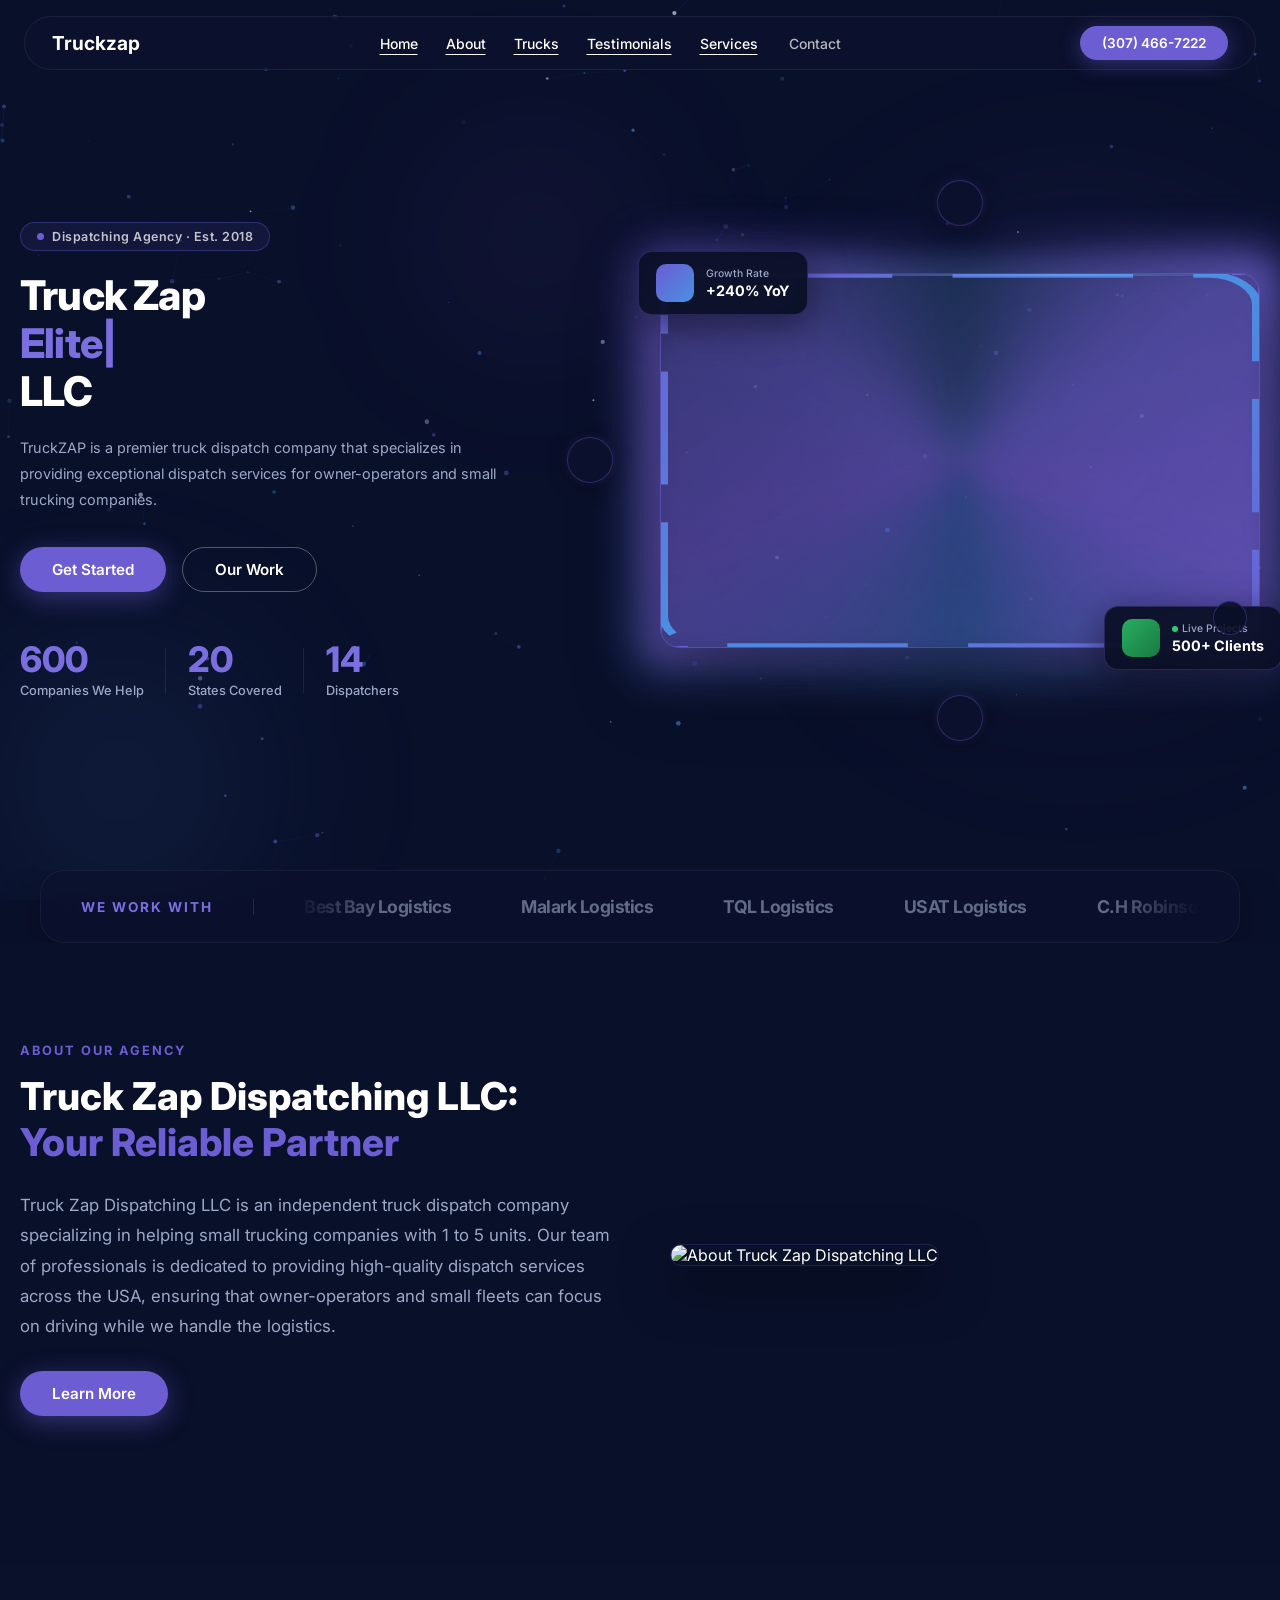
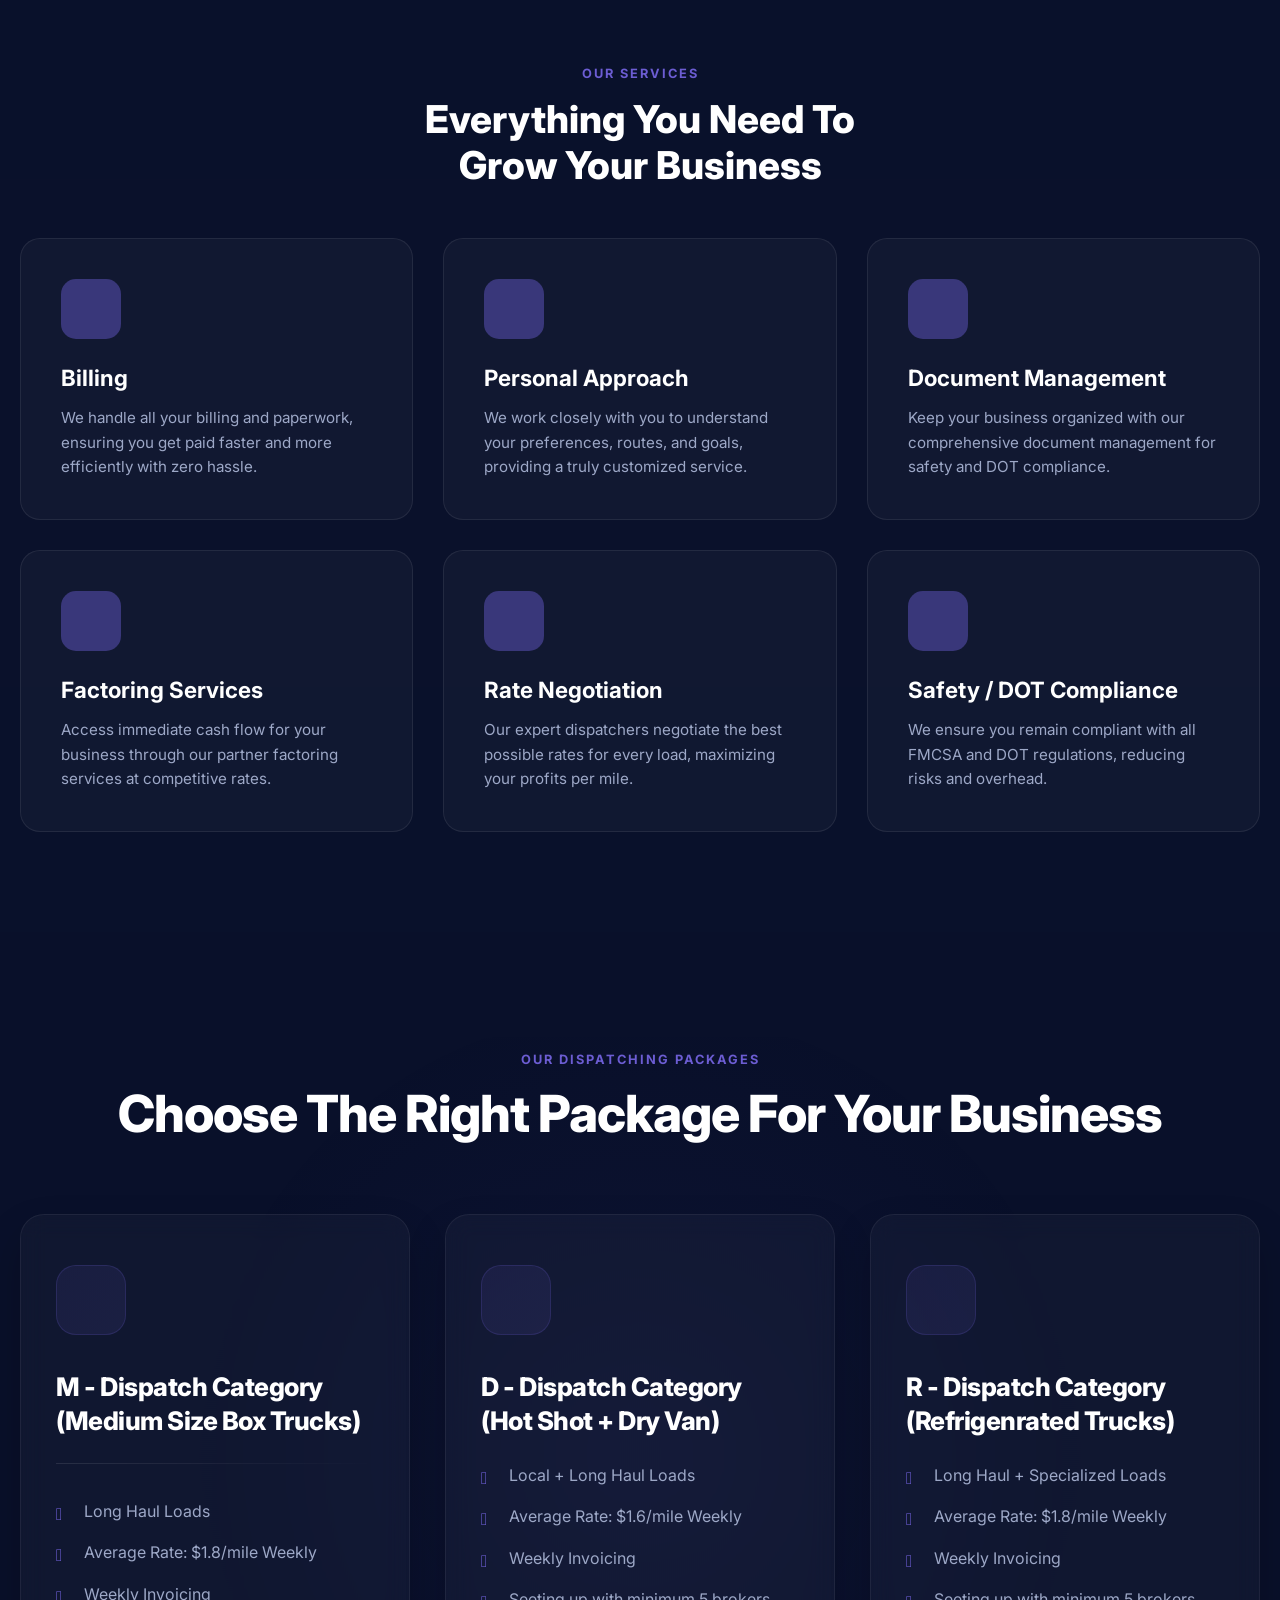
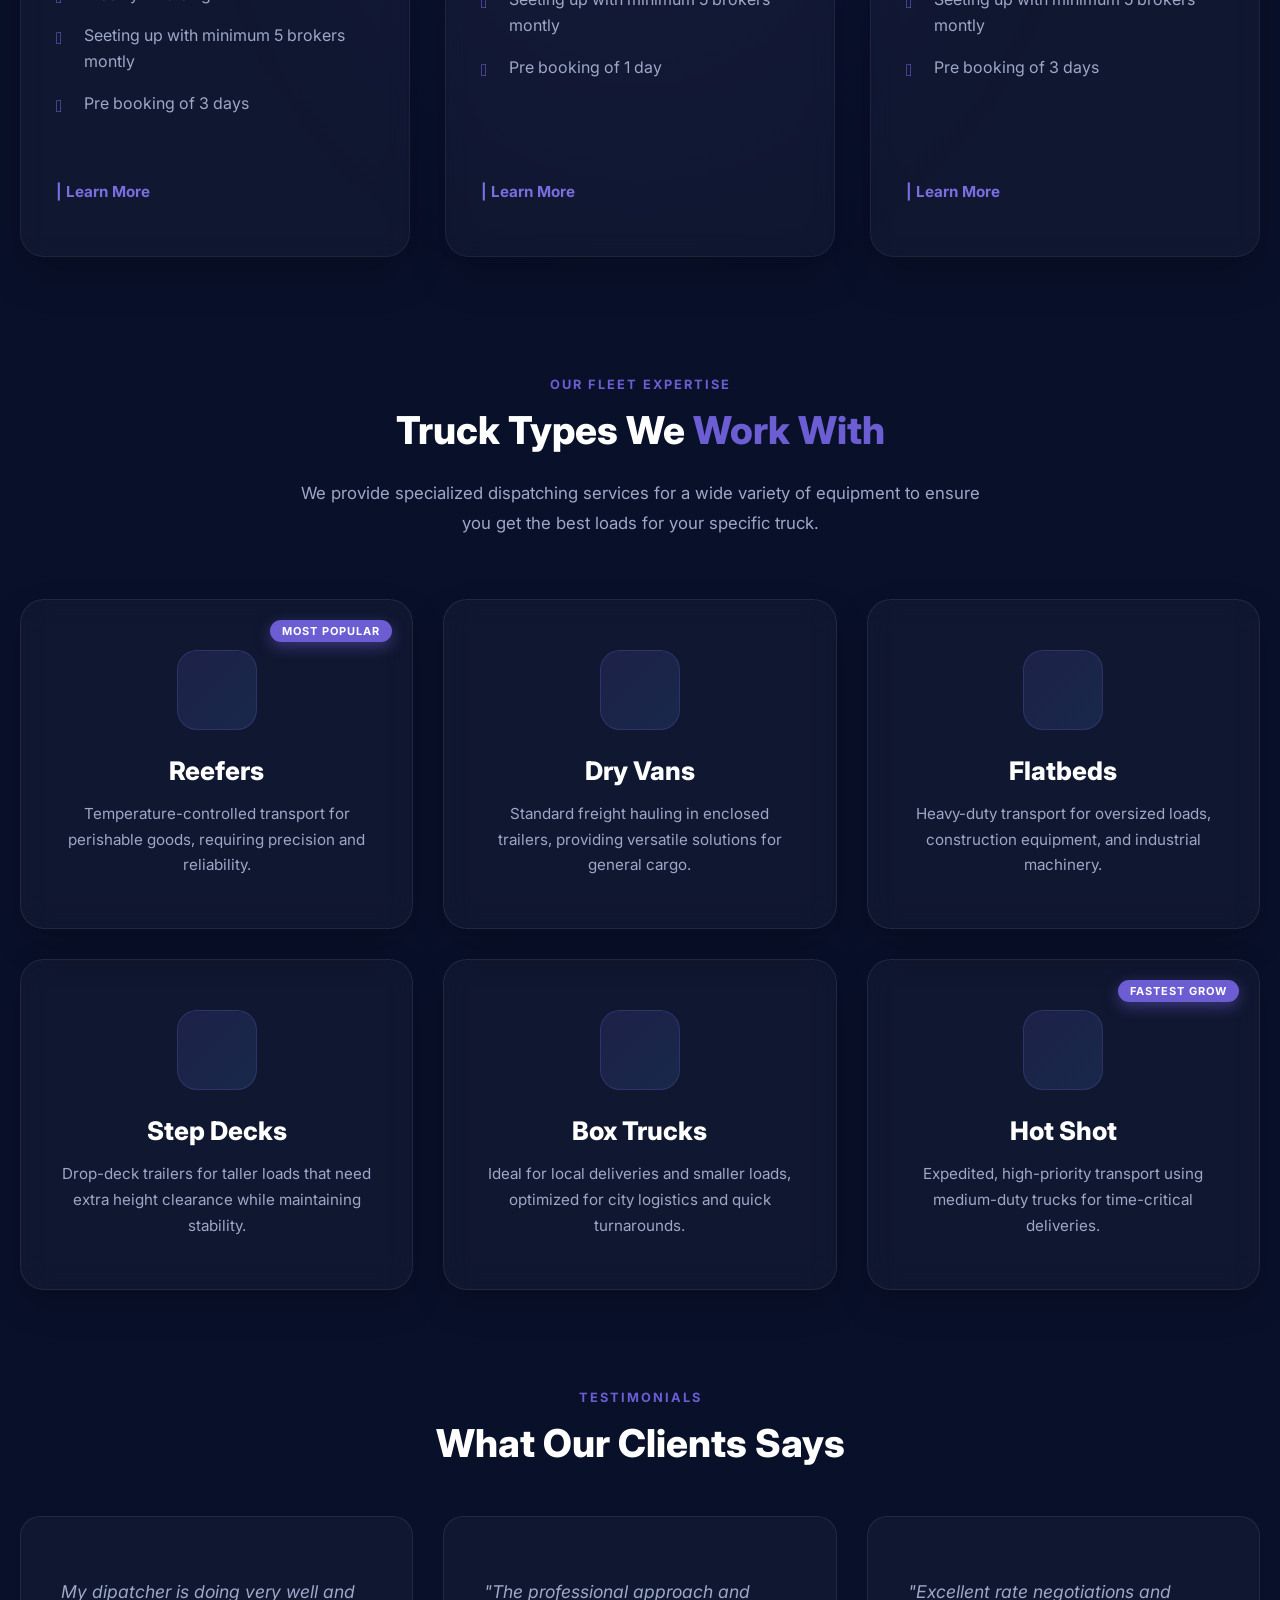
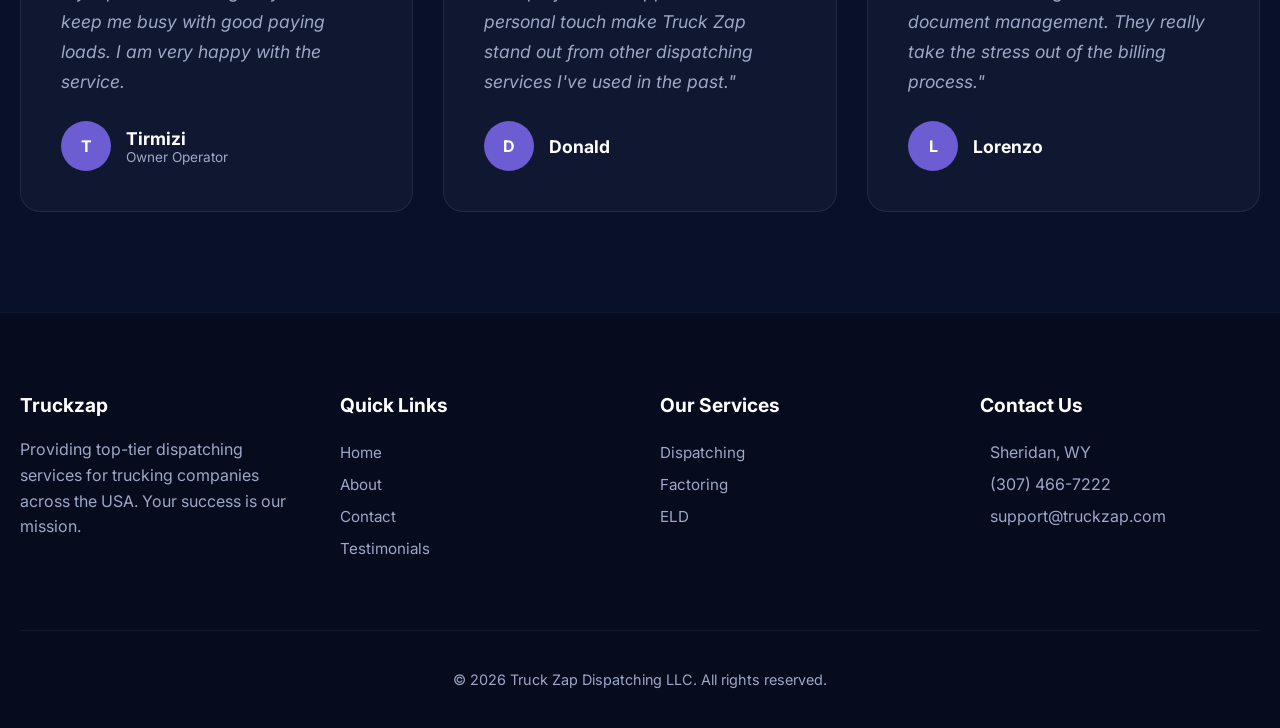
==== commit b9e20c2e: "update" ====
--- a/index.html
+++ b/index.html
@@ -9,52 +9,51 @@
     rel="stylesheet" />
   <link href="https://cdnjs.cloudflare.com/ajax/libs/bootstrap-icons/1.11.3/font/bootstrap-icons.min.css"
     rel="stylesheet" />
-    <link href="https://unpkg.com/aos@2.3.1/dist/aos.css" rel="stylesheet">
-      <link rel="stylesheet" href="css/style.css">
-     
-     
+  <link href="https://unpkg.com/aos@2.3.1/dist/aos.css" rel="stylesheet">
+  <link rel="stylesheet" href="css/style.css">
+
+
 </head>
 
 <body>
 
   <!-- Custom cursor -->
-  <div id="cursor"></div>
-  <div id="cursor-ring"></div>
+  <!-- <div id="cursor"></div>
+  <div id="cursor-ring"></div> -->
 
   <!-- Particle canvas -->
   <canvas id="bgCanvas"></canvas>
 
   <!-- ══ NAVBAR ══ -->
   <nav>
-     <div class="nav-bg"></div>
+    <div class="nav-bg"></div>
     <a href="index.html" class="nav-logo">Truckzap</a>
-   
+
     <div class="nav-hamburger" id="navHamburger">
       <span></span>
       <span></span>
       <span></span>
-      </div>
+    </div>
     <ul class="nav-links" id="navLinks">
       <!-- additional close button for mobile panel -->
       <!-- <li class="close-menu">
         <button id="closeMenuBtn" aria-label="Close menu">&times;</button>
       </li> -->
-      <li><a href="index.html" class="active">Home</a></li>
+      <li><a href="index.html">Home</a></li>
       <li><a href="#about">About</a></li>
       <li><a href="#truck-types">Trucks</a></li>
 
 
       <li><a href="#testimonials">Testimonials</a></li>
-            <li class="has-dropdown">
+      <li class="has-dropdown">
         <a href="#services">Services<i class="bi bi-chevron-down dropdown-icon"></i></a>
-      <ul class="sub-menu">
-        <!-- <li><a href="#">Truck Dispatching</a></li> -->
-        <li><a href="#">ELD</a></li>
-        <li><a href="#">Factoring</a></li>
+        <ul class="sub-menu">
+          <li><a href="eld.html">ELD</a></li>
+          <li><a href="factoring.html">Factoring</a></li>
         </ul>
-    </li>
+      </li>
       <li><a href="contact.html">Contact</a></li>
-        <!-- <li class="has-dropdown">
+      <!-- <li class="has-dropdown">
         <a href="#contact">Contact<i class="bi bi-chevron-down dropdown-icon"></i></a>
         <ul class="sub-menu">
           <li><a href="tel:+13074667222">(307) 466-7222</a></li>
@@ -84,16 +83,16 @@
         <h1>Truck Zap <br><span class="typed-word" id="typedWord">Dispatching</span><br>LLC</h1>
 
         <p class="hero-desc">
-       TruckZAP is a premier truck dispatch company that specializes
-       in providing exceptional dispatch services for owner-operators 
-        and small trucking companies. 
+          TruckZAP is a premier truck dispatch company that specializes
+          in providing exceptional dispatch services for owner-operators
+          and small trucking companies.
         </p>
 
         <div class="hero-btns">
           <a href="#" class="btn-filled" id="btnFilled"><span>Get Started</span></a>
 
           <a href="#" class="btn-outline"><span>Our Work</span></a>
-          
+
 
         </div>
 
@@ -146,7 +145,8 @@
                     <stop offset="100%" stop-color="#6c5dd3" />
                   </linearGradient>
                 </defs>
-                <rect x="0.75" y="0.75" width="98.5" height="98.5" rx="8" ry="8" />
+                <rect x="0.75" y="0.75" width="98.5" height="98.5" rx="8" ry="8" fill="none" stroke="url(#borderGrad)"
+                  stroke-width="1.5" stroke-dasharray="30 10" />
               </svg>
             </div>
 
@@ -177,7 +177,7 @@
             <div>
               <div class="float-title"><span class="live-dot"></span>Live Projects</div>
               <div class="float-val">500+ Clients</div>
-           
+
             </div>
           </div>
         </div>
@@ -218,228 +218,230 @@
     </div>
   </section>
   <!-- ══ ABOUT US ══ -->
-     <section class="about" id="about" data-aos="fadeup">
+  <section class="about" id="about" data-aos="fadeup">
     <div class="container">
-        <div class="about-flex">
-            <div class="about-text" data-aos="fade-right" data-aos-delay="200">
-                <span class="section-tag">About Our Agency</span>
-                 <h2 class="section-title">Truck Zap Dispatching LLC: <br><span style="color:var(--p)">Your Reliable
+      <div class="about-flex">
+        <div class="about-text" data-aos="fade-right" data-aos-delay="200">
+          <span class="section-tag">About Our Agency</span>
+          <h2 class="section-title">Truck Zap Dispatching LLC: <br><span style="color:var(--p)">Your Reliable
               Partner</span></h2>
-              <p class="about-desc">
-             Truck Zap Dispatching LLC is an independent truck dispatch company specializing in helping small trucking
+          <p class="about-desc">
+            Truck Zap Dispatching LLC is an independent truck dispatch company specializing in helping small trucking
             companies with 1 to 5 units. Our team of professionals is dedicated to providing high-quality dispatch
             services across the USA, ensuring that owner-operators and small fleets can focus on driving while we handle
             the logistics.
-              </p>
-              <div class="hero-btns">
-                <a href="#contact" class="btn-filled"><span>Learn More</span></a>
-              </div>
-            </div>
-               
-          <div class="about-image" data-aos="fade-left" data-aos-delay="400">
-        <img src="assets/vehicle-road.jpg" alt="About Truck Zap Dispatching LLC">
-        </div>
-        </div>
-        </div>
-        </section>
-
-
-        <section class="services" id="services">
-        <div class="container">
-            <div style="text-align: center;" data-aos="fade-up">
-                <span class="section-tag">Our Services</span>
-                      <h2 class="section-title">Everything You Need To <br>Grow Your Business</h2>
-            </div>
-        
-             <div class="services-grid">
-       <div class="service-card" data-aos="fade-up" data-aos-delay="100">
-                    <div class="service-icon"><i class="bi bi-receipt"></i></div>
-                <h3>Billing</h3>
-                  <p>We handle all your billing and paperwork, ensuring you get paid faster and more efficiently with zero
-                       hassle.</p>
-                   </div>
-
-                   <div class="service-card" data-aos="fade-up" data-aos-delay="200">
-                    <div class="service-icon"><i class="bi bi-geo-alt"></i></div>
-                <h3>Personal Approach</h3>
-                <p>
-                We work closely with you to understand your preferences, routes, and goals, providing a truly customized
+          </p>
+          <div class="hero-btns">
+            <a href="#contact" class="btn-filled"><span>Learn More</span></a>
+          </div>
+        </div>
+
+        <div class="about-image" data-aos="fade-left" data-aos-delay="400">
+          <img src="assets/vehicle-road.jpg" alt="About Truck Zap Dispatching LLC">
+        </div>
+      </div>
+    </div>
+  </section>
+
+
+  <section class="services" id="services">
+    <div class="container">
+      <div style="text-align: center;" data-aos="fade-up">
+        <span class="section-tag">Our Services</span>
+        <h2 class="section-title">Everything You Need To <br>Grow Your Business</h2>
+      </div>
+
+      <div class="services-grid">
+        <div class="service-card" data-aos="fade-up" data-aos-delay="100">
+          <div class="service-icon"><i class="bi bi-receipt"></i></div>
+          <h3>Billing</h3>
+          <p>We handle all your billing and paperwork, ensuring you get paid faster and more efficiently with zero
+            hassle.</p>
+        </div>
+
+        <div class="service-card" data-aos="fade-up" data-aos-delay="200">
+          <div class="service-icon"><i class="bi bi-geo-alt"></i></div>
+          <h3>Personal Approach</h3>
+          <p>
+            We work closely with you to understand your preferences, routes, and goals, providing a truly customized
             service.</p>
-                   </div>
-
-            <div class="service-card" data-aos="fade-up" data-aos-delay="300">
-                    <div class="service-icon"><i class="bi bi-people-fill"></i></div>
-                <h3>Document Management</h3>
-                <p>Keep your business organized with our comprehensive document management for safety and DOT compliance.</p>
-            </div>
-
-
-            <div class="service-card" data-aos="fade-up" data-aos-delay="400">
-                <div class="service-icon"><i class="bi bi-bank"></i></div>
-                <h3>Factoring Services</h3>
-                <p>Access immediate cash flow for your business through our partner factoring services at competitive rates.</p>
-            </div>
-
-            <div class="service-card" data-aos="fade-up" data-aos-delay="500">
-                <div class="service-icon"><i class="bi bi-briefcase"></i></div>
-                <h3>Rate Negotiation</h3>
-                <p>Our expert dispatchers negotiate the best possible rates for every load, maximizing your profits per mile.</p>
-            </div>
- 
-
-            <div class="service-card" data-aos="fade-up" data-aos-delay="600">
-                <div class="service-icon"><i class="bi bi-headset"></i></div>
-                <h3>Safety / DOT Compliance</h3>
-                <p>We ensure you remain compliant with all FMCSA and DOT regulations, reducing risks and overhead.</p>
-            </div>
-            </div>       
-             </div>
-           </section>
-
-
-<section class="packages" id="packages">
+        </div>
+
+        <div class="service-card" data-aos="fade-up" data-aos-delay="300">
+          <div class="service-icon"><i class="bi bi-people-fill"></i></div>
+          <h3>Document Management</h3>
+          <p>Keep your business organized with our comprehensive document management for safety and DOT compliance.</p>
+        </div>
+
+
+        <div class="service-card" data-aos="fade-up" data-aos-delay="400">
+          <div class="service-icon"><i class="bi bi-bank"></i></div>
+          <h3>Factoring Services</h3>
+          <p>Access immediate cash flow for your business through our partner factoring services at competitive rates.
+          </p>
+        </div>
+
+        <div class="service-card" data-aos="fade-up" data-aos-delay="500">
+          <div class="service-icon"><i class="bi bi-briefcase"></i></div>
+          <h3>Rate Negotiation</h3>
+          <p>Our expert dispatchers negotiate the best possible rates for every load, maximizing your profits per mile.
+          </p>
+        </div>
+
+
+        <div class="service-card" data-aos="fade-up" data-aos-delay="600">
+          <div class="service-icon"><i class="bi bi-headset"></i></div>
+          <h3>Safety / DOT Compliance</h3>
+          <p>We ensure you remain compliant with all FMCSA and DOT regulations, reducing risks and overhead.</p>
+        </div>
+      </div>
+    </div>
+  </section>
+
+
+  <section class="packages" id="packages">
     <div class="container">
 
-        <div class="packages-header" data-aos="fade-up">
-            <div class="section-tag">Our Dispatching Packages</div>
-            <h2 class="packages-title">Choose The Right Package For Your Business</h2>
-        </div>
-        <div class="packages-grid">
+      <div class="packages-header" data-aos="fade-up">
+        <div class="section-tag">Our Dispatching Packages</div>
+        <h2 class="packages-title">Choose The Right Package For Your Business</h2>
+      </div>
+      <div class="packages-grid">
         <!-- Package 1 -->
-            <div class="package-card" data-aos="fade-up" data-aos-delay="100">
-                <div class="package-icon-wrap">
-                    <div class="package-icon">
-                        <i class="bi bi-cart-dash"></i>
-                    </div>
-                </div>
+        <div class="package-card" data-aos="fade-up" data-aos-delay="100">
+          <div class="package-icon-wrap">
+            <div class="package-icon">
+              <i class="bi bi-cart-dash"></i>
+            </div>
+          </div>
           <h3 class="package-name">M - Dispatch Category <br>(Medium Size Box Trucks)</h3>
-            <div class="package-divider"> </div>
-            <ul class="package-features">
-                <li>Long Haul Loads</li>
-                <li>Average Rate: $1.8/mile Weekly</li>
-                <li>Weekly Invoicing</li>
-                <li>Seeting up with minimum 5 brokers montly</li>
-                <li>Pre booking of 3 days</li>
-            </ul>
-            <a href="#" class="package-link">| Learn More</a>
-        </div>
-
- <!-- Package 2 -->
-<div class="package-card" data-aos="fade-up" data-aos-delay="100">
-    <div class="package-icon-wrap">
-    <div class="package-icon">
-        <i class="bi bi-truck"></i>
-    </div>
-</div>
-<h3 class="package-name">D - Dispatch Category <br>(Hot Shot + Dry Van)</h3>
- <ul class="package-features">
-    <li>Local + Long Haul Loads</li>
-    <li>Average Rate: $1.6/mile Weekly</li>
-    <li>Weekly Invoicing</li>
-    <li>Seeting up with minimum 5 brokers montly</li>
-    <li>Pre booking of 1 day</li>
- </ul>
-<a href="#" class="package-link">| Learn More</a>
-</div>
-
-
-<div class="package-card" data-aos="fade-up" data-aos-delay="100">
-    <div class="package-icon-wrap">
-    <div class="package-icon">
-        <i class="bi bi-truck-front"></i>
-    </div>
-    </div>
-<h3 class="package-name">R - Dispatch Category <br>(Refrigenrated Trucks)</h3>
-<ul class="package-features">
-    <li>Long Haul + Specialized Loads</li>
-    <li>Average Rate: $1.8/mile Weekly</li>
-    <li>Weekly Invoicing</li>
-    <li>Seeting up with minimum 5 brokers montly</li>
-    <li>Pre booking of 3 days</li>
-</ul>
-<a href="#" class="package-link">| Learn More</a>
-</div>
-    </div>
-</section>
-
-
-<section class="truck-types" id="truck-types">
-  <div class="container">
-    <div style="text-align: center; margin-bottom: 60px;" data-aos="fade-up">
-      <span class="section-tag">Our Fleet Expertise</span>
-      <h2 class="section-title">Truck Types We <span style="color:var(--p);">Work With</span></h2>
-      <p class="about-desc" style="max-width: 700px; margin: 0 auto;">
-           We provide specialized dispatching services for a wide variety of equipment to ensure you get the best loads
+          <div class="package-divider"> </div>
+          <ul class="package-features">
+            <li>Long Haul Loads</li>
+            <li>Average Rate: $1.8/mile Weekly</li>
+            <li>Weekly Invoicing</li>
+            <li>Seeting up with minimum 5 brokers montly</li>
+            <li>Pre booking of 3 days</li>
+          </ul>
+          <a href="#" class="package-link">| Learn More</a>
+        </div>
+
+        <!-- Package 2 -->
+        <div class="package-card" data-aos="fade-up" data-aos-delay="100">
+          <div class="package-icon-wrap">
+            <div class="package-icon">
+              <i class="bi bi-truck"></i>
+            </div>
+          </div>
+          <h3 class="package-name">D - Dispatch Category <br>(Hot Shot + Dry Van)</h3>
+          <ul class="package-features">
+            <li>Local + Long Haul Loads</li>
+            <li>Average Rate: $1.6/mile Weekly</li>
+            <li>Weekly Invoicing</li>
+            <li>Seeting up with minimum 5 brokers montly</li>
+            <li>Pre booking of 1 day</li>
+          </ul>
+          <a href="#" class="package-link">| Learn More</a>
+        </div>
+
+
+        <div class="package-card" data-aos="fade-up" data-aos-delay="100">
+          <div class="package-icon-wrap">
+            <div class="package-icon">
+              <i class="bi bi-truck-front"></i>
+            </div>
+          </div>
+          <h3 class="package-name">R - Dispatch Category <br>(Refrigenrated Trucks)</h3>
+          <ul class="package-features">
+            <li>Long Haul + Specialized Loads</li>
+            <li>Average Rate: $1.8/mile Weekly</li>
+            <li>Weekly Invoicing</li>
+            <li>Seeting up with minimum 5 brokers montly</li>
+            <li>Pre booking of 3 days</li>
+          </ul>
+          <a href="#" class="package-link">| Learn More</a>
+        </div>
+      </div>
+  </section>
+
+
+  <section class="truck-types" id="truck-types">
+    <div class="container">
+      <div style="text-align: center; margin-bottom: 60px;" data-aos="fade-up">
+        <span class="section-tag">Our Fleet Expertise</span>
+        <h2 class="section-title">Truck Types We <span style="color:var(--p);">Work With</span></h2>
+        <p class="about-desc" style="max-width: 700px; margin: 0 auto;">
+          We provide specialized dispatching services for a wide variety of equipment to ensure you get the best loads
           for your specific truck.
-      </p>
-    </div>
-
-    <div class="truck-grid">
+        </p>
+      </div>
+
+      <div class="truck-grid">
         <!-- Reefer -->
-      <div class="truck-card" data-aos="fade-up" data-aos-delay="100">
-        <div class="truck-icon"><i class="bi bi-snow2"></i></div>
-        <h3>Reefers</h3>
-        <p>Temperature-controlled transport for perishable goods, requiring precision and reliability.</p>
-        <span class="truck-badge">Most Popular</span>
-      </div>
+        <div class="truck-card" data-aos="fade-up" data-aos-delay="100">
+          <div class="truck-icon"><i class="bi bi-snow2"></i></div>
+          <h3>Reefers</h3>
+          <p>Temperature-controlled transport for perishable goods, requiring precision and reliability.</p>
+          <span class="truck-badge">Most Popular</span>
+        </div>
 
         <!-- Dry Van -->
-<div class="truck-card" data-aos="fade-up" data-aos-delay="200">
-  <div class="truck-icon"><i class="bi bi-box-seam"></i></div>
-  <h3>Dry Vans</h3>
-  <p>Standard freight hauling in enclosed trailers, providing versatile solutions for general cargo.
-
-</div>
-       
+        <div class="truck-card" data-aos="fade-up" data-aos-delay="200">
+          <div class="truck-icon"><i class="bi bi-box-seam"></i></div>
+          <h3>Dry Vans</h3>
+          <p>Standard freight hauling in enclosed trailers, providing versatile solutions for general cargo.</p>
+
+        </div>
+
         <!-- Flatbed -->
-         <div class="truck-card" data-aos="fade-up" data-aos-delay="300">
+        <div class="truck-card" data-aos="fade-up" data-aos-delay="300">
           <div class="truck-icon"><i class="bi bi-truck-flatbed"></i></div>
           <h3>Flatbeds</h3>
           <p>Heavy-duty transport for oversized loads, construction equipment, and industrial machinery.
           </p>
-          </div>
-
-          
+        </div>
+
+
         <!-- Step Deck -->
-         <div class="truck-card" data-aos="fade-up" data-aos-delay="400">
+        <div class="truck-card" data-aos="fade-up" data-aos-delay="400">
           <div class="truck-icon"><i class="bi bi-ladder"></i></div>
           <h3>Step Decks</h3>
           <p>Drop-deck trailers for taller loads that need extra height clearance while maintaining stability.</p>
-           </div>
-
-           <!-- Box Truck -->
-            <div class="truck-card" data-aos="fade-up" data-aos-delay="500">
-              <div class="truck-icon"><i class="bi bi-box"></i></div>
-              <h3>Box Trucks</h3>
-              <p>Ideal for local deliveries and smaller loads, optimized for city logistics and quick turnarounds.</p>
-            </div>
+        </div>
+
+        <!-- Box Truck -->
+        <div class="truck-card" data-aos="fade-up" data-aos-delay="500">
+          <div class="truck-icon"><i class="bi bi-box"></i></div>
+          <h3>Box Trucks</h3>
+          <p>Ideal for local deliveries and smaller loads, optimized for city logistics and quick turnarounds.</p>
+        </div>
 
         <!-- Hot Shot -->
-         <div class="truck-card" data-aos="fade-up" data-aos-delay="600">
+        <div class="truck-card" data-aos="fade-up" data-aos-delay="600">
           <div class="truck-icon"><i class="bi bi-lightning-charge"></i></div>
           <h3>Hot Shot</h3>
           <p>Expedited, high-priority transport using medium-duty trucks for time-critical deliveries.</p>
-                 <span class="truck-badge">Fastest Grow</span>
-        </div>
-
-      </div>
-
-
-    </div>
-  </div>
-</section>
-
-<section class="testimonials" id="testimonials">
+          <span class="truck-badge">Fastest Grow</span>
+        </div>
+
+      </div>
+
+
+    </div>
+    </div>
+  </section>
+
+  <section class="testimonials" id="testimonials">
     <div class="container">
-        <div style="text-align: center;" data-aos="fade-up">
-            <span class="section-tag">Testimonials
-            </span>
-            <h2 class="section-title">What Our Clients Says</h2>
-        </div>
-
-
-        <div class="testimonial-grid">
-    <!-- Testimonial 1 -->
+      <div style="text-align: center;" data-aos="fade-up">
+        <span class="section-tag">Testimonials
+        </span>
+        <h2 class="section-title">What Our Clients Says</h2>
+      </div>
+
+
+      <div class="testimonial-grid">
+        <!-- Testimonial 1 -->
         <div class="testimonial-card" data-aos="zoom-in" data-aos-delay="100">
           <i class="bi bi-quote quote-icon"></i>
           <div class="testimonial-stars">
@@ -450,7 +452,7 @@
             <i class="bi bi-star-fill"></i>
           </div>
           <p class="testimonial-content">
- My dipatcher is doing very well and keep me busy with good paying loads. I am very happy with the service.
+            My dipatcher is doing very well and keep me busy with good paying loads. I am very happy with the service.
           </p>
           <div class="testimonial-author">
             <div class="author-img">T</div>
@@ -460,7 +462,7 @@
             </div>
           </div>
         </div>
-     
+
         <!-- Testimonial 2 -->
         <div class="testimonial-card" data-aos="zoom-in" data-aos-delay="200">
           <i class="bi bi-quote quote-icon"></i>
@@ -484,7 +486,7 @@
           </div>
         </div>
 
-  <div class="testimonial-card" data-aos="zoom-in" data-aos-delay="300">
+        <div class="testimonial-card" data-aos="zoom-in" data-aos-delay="300">
           <i class="bi bi-quote quote-icon"></i>
           <div class="testimonial-stars">
             <i class="bi bi-star-fill"></i>
@@ -506,67 +508,65 @@
           </div>
         </div>
 
-        </div>
-
-
-    </div>
-
-</section>
-
-
-
-  </section>
+      </div>
+
+
+    </div>
+
+  </section>
+
+
 
   <footer class="contact">
     <div class="container">
-        <div class="footer-grid">
-            <div class="footer-col" data-aos="fade-up">
-                <a href="#" class="nav-logo" style="display:inline-block; margin-bottom:20px;">Truckzap</a>
-                <p style="color:var(--muted); line-height: 1.6;">
-                     Providing top-tier dispatching services for trucking companies across the USA. Your success is our mission.
-                </p>
-            </div>
+      <div class="footer-grid">
+        <div class="footer-col" data-aos="fade-up">
+          <a href="#" class="nav-logo" style="display:inline-block; margin-bottom:20px;">Truckzap</a>
+          <p style="color:var(--muted); line-height: 1.6;">
+            Providing top-tier dispatching services for trucking companies across the USA. Your success is our mission.
+          </p>
+        </div>
 
         <div class="footer-col" data-aos="fade-up" data-aos-delay="100">
-            <h4>Quick Links</h4>
-            <ul>
-                <li><a href="index.html">Home</a></li>
-                <li><a href="#about">About</a></li>
-                <li><a href="contact.html">Contact</a></li>
-                <li><a href="#testimonials">Testimonials</a></li>
-            </ul>
+          <h4>Quick Links</h4>
+          <ul>
+            <li><a href="index.html">Home</a></li>
+            <li><a href="#about">About</a></li>
+            <li><a href="contact.html">Contact</a></li>
+            <li><a href="#testimonials">Testimonials</a></li>
+          </ul>
         </div>
         <div class="footer-col" data-aos="fade-up" data-aos-delay="200">
-            <h4>Our Services</h4>
-            <ul>
-                <li><a href="#">Dispatching</a></li>
-                <li><a href="#">Factoring</a></li>
-                <li><a href="#">ELD</a></li>
-            </ul>
+          <h4>Our Services</h4>
+          <ul>
+            <li><a href="#">Dispatching</a></li>
+            <li><a href="#">Factoring</a></li>
+            <li><a href="#">ELD</a></li>
+          </ul>
         </div>
         <div class="footer-col" data-aos="fade-up" data-aos-delay="300">
-            <h4>Contact Us</h4>
-            <ul style="color:var(--muted);">
-                <li style="margin-bottom: 12px;"><i class="bi bi-geo-alt" style="color:var(--p); margin-right:10px;"></i>
+          <h4>Contact Us</h4>
+          <ul style="color:var(--muted);">
+            <li style="margin-bottom: 12px;"><i class="bi bi-geo-alt" style="color:var(--p); margin-right:10px;"></i>
               Sheridan, WY</li>
             <li style="margin-bottom: 12px;"><i class="bi bi-telephone" style="color:var(--p); margin-right:10px;"></i>
               (307) 466-7222</li>
             <li style="margin-bottom: 12px;"><i class="bi bi-envelope" style="color:var(--p); margin-right:10px;"></i>
               support@truckzap.com</li>
-            </ul>
-        </div>
-       </div>
-       <div class="footer-bottom">
+          </ul>
+        </div>
+      </div>
+      <div class="footer-bottom">
         &copy; 2026 Truck Zap Dispatching LLC. All rights reserved.
-       </div>
+      </div>
     </div>
   </footer>
-   <button id="scrollTop" class="scroll-top">
+  <button id="scrollTop" class="scroll-top">
     <i class="bi bi-arrow-up"></i>
   </button>
   <script src="https://unpkg.com/aos@2.3.1/dist/aos.js"></script>
   <script src="js/main.js"></script>
-   
+
 </body>
 
 </html>
--- a/css/style.css
+++ b/css/style.css
@@ -751,30 +751,40 @@
       animation: fadeLeft .6s .2s ease both;
     }
 
-    /* double rotating rings */
+    /* double rotating rings — conic-gradient with radial fallback for older browsers */
     .video-ring {
       position: absolute;
       inset: -28px;
+      top: -28px; right: -28px; bottom: -28px; left: -28px; /* inset fallback */
       border-radius: 30px;
+      /* Fallback for browsers without conic-gradient (older Safari, Firefox < 83) */
+      background: radial-gradient(ellipse at center, rgba(108, 93, 211, .5) 0%, rgba(80, 160, 255, .3) 50%, transparent 80%);
+      /* Modern browsers with conic-gradient support */
       background: conic-gradient(from 0deg,
           transparent 0%, rgba(108, 93, 211, .6) 15%,
           rgba(80, 160, 255, .4) 50%, rgba(108, 93, 211, .6) 85%,
           transparent 100%);
       filter: blur(22px);
       animation: spin 6s linear infinite;
+      will-change: transform;
       pointer-events: none;
     }
 
     .video-ring2 {
       position: absolute;
       inset: -14px;
+      top: -14px; right: -14px; bottom: -14px; left: -14px; /* inset fallback */
       border-radius: 26px;
+      /* Fallback */
+      background: radial-gradient(ellipse at center, rgba(180, 100, 255, .25) 0%, rgba(100, 200, 255, .15) 50%, transparent 80%);
+      /* Modern */
       background: conic-gradient(from 180deg,
           transparent 0%, rgba(180, 100, 255, .3) 20%,
           rgba(100, 200, 255, .2) 50%, rgba(180, 100, 255, .3) 80%,
           transparent 100%);
       filter: blur(12px);
       animation: spin 10s linear infinite reverse;
+      will-change: transform;
       pointer-events: none;
     }
 
@@ -801,6 +811,7 @@
       width: 100%;
       height: 100%;
       position: absolute;
+      top: 0; left: 0; right: 0; bottom: 0; /* inset fallback */
       inset: 0;
     }
 
@@ -808,8 +819,6 @@
       fill: none;
       stroke: url(#borderGrad);
       stroke-width: 1.5;
-      rx: 22;
-      ry: 22;
       stroke-dasharray: 30 10;
       animation: dashMove 2.5s linear infinite;
     }
@@ -824,9 +833,20 @@
       position: relative;
       border-radius: 20px;
       overflow: hidden;
-      aspect-ratio: 16/10;
+      /* aspect-ratio fallback for Safari < 15 and older browsers */
+      padding-top: 62.5%; /* 16/10 = 1.6, so 100/1.6 = 62.5% */
+      height: 0;
       border: 1px solid rgba(108, 93, 211, .35);
       box-shadow: 0 0 60px rgba(108, 93, 211, .25), 0 24px 80px rgba(0, 0, 0, .6);
+    }
+
+    /* Browsers that support aspect-ratio get the cleaner version */
+    @supports (aspect-ratio: 16/10) {
+      .video-wrap {
+        aspect-ratio: 16/10;
+        padding-top: 0;
+        height: auto;
+      }
     }
 
     .video-wrap video {
@@ -834,6 +854,9 @@
       height: 100%;
       object-fit: cover;
       display: block;
+      position: absolute;
+      top: 0;
+      left: 0;
     }
 
     .video-overlay {
@@ -1908,16 +1931,22 @@
     flex: 1;
     position: relative;
     overflow: hidden;
+    -webkit-mask-image: linear-gradient(to right, transparent, #000 10%, #000 90%, transparent);
     mask-image: linear-gradient(to right, transparent, #000 10%, #000 90%, transparent);
-    -webkit-mask-image: linear-gradient(to right, transparent, #000 10%, #000 90%, transparent);
   }
 
   .marquee-content {
+    display: -webkit-flex;
     display: flex;
+    -webkit-align-items: center;
     align-items: center;
     gap: 60px;
+    width: -webkit-max-content;
+    width: -moz-max-content;
     width: max-content;
+    -webkit-animation: marqueeRun 40s linear infinite;
     animation: marqueeRun 40s linear infinite;
+    will-change: transform;
   }
 
   .marquee:hover .marquee-content {
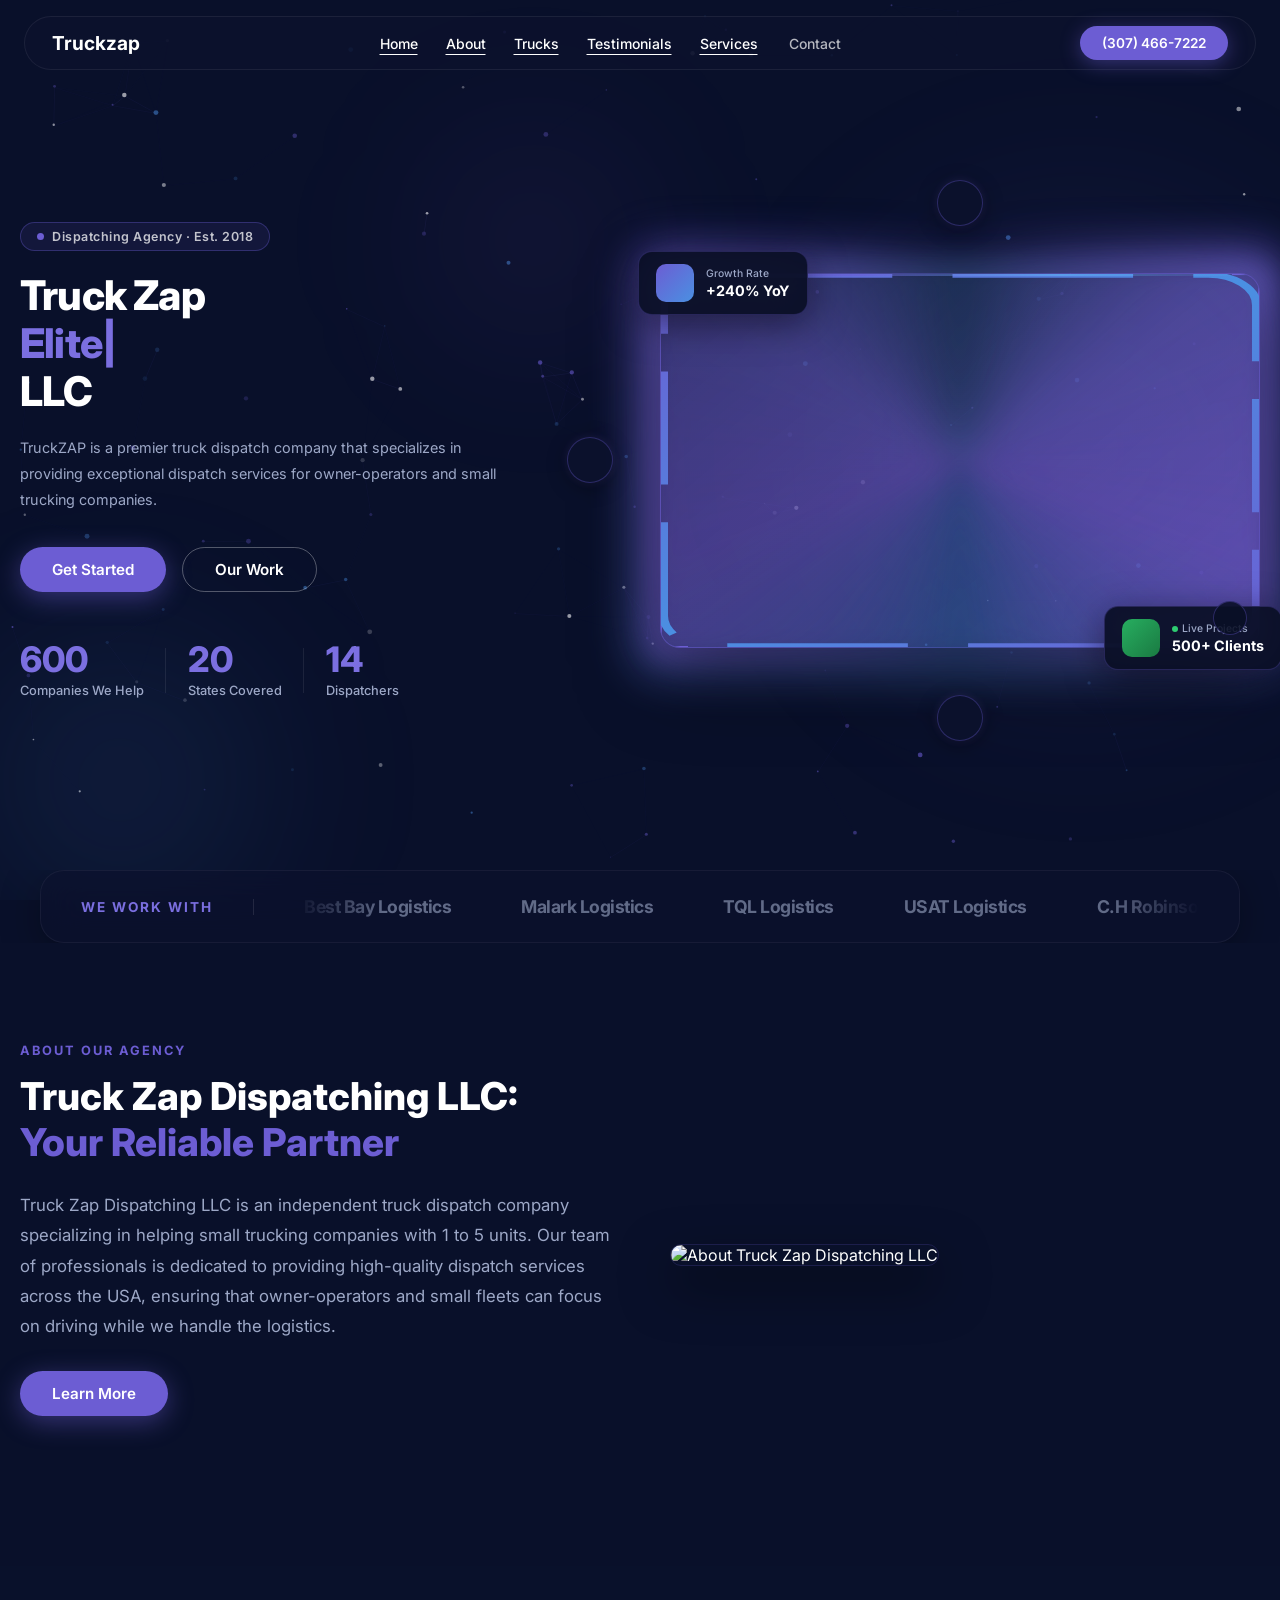
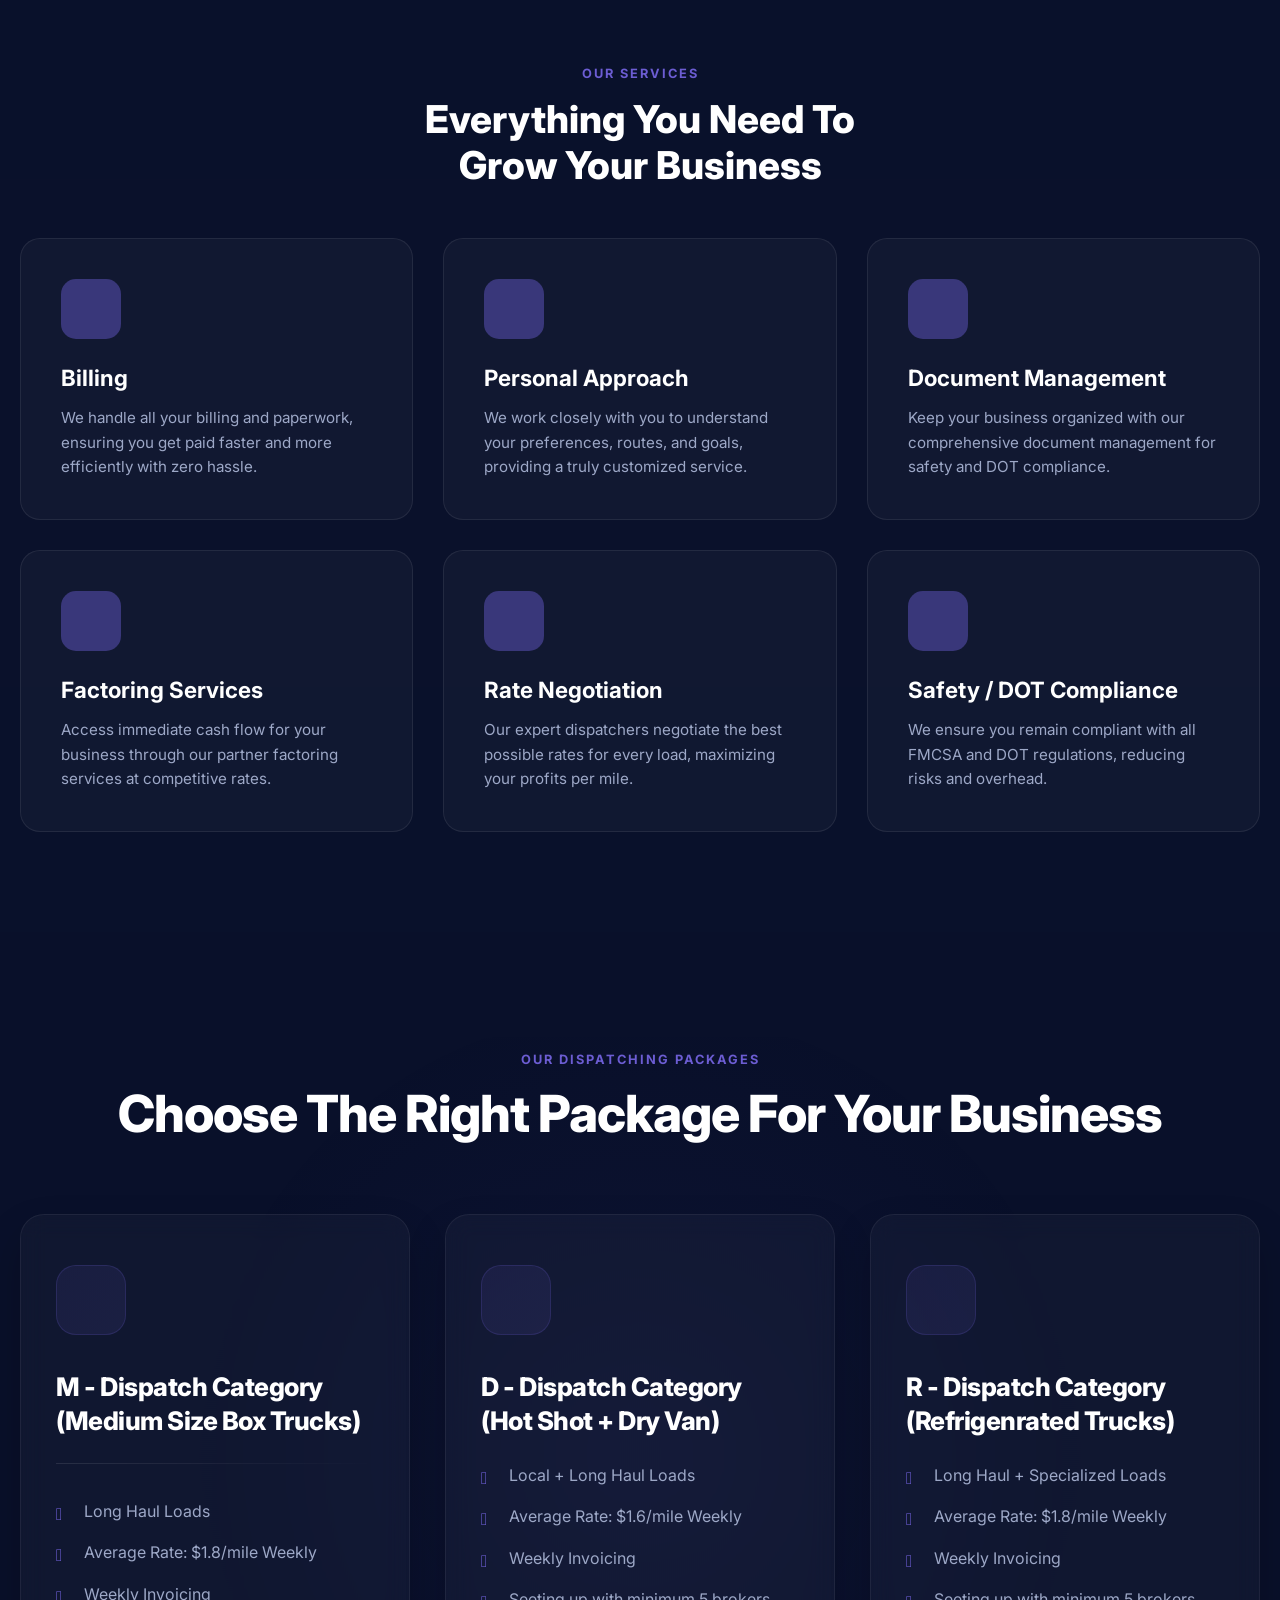
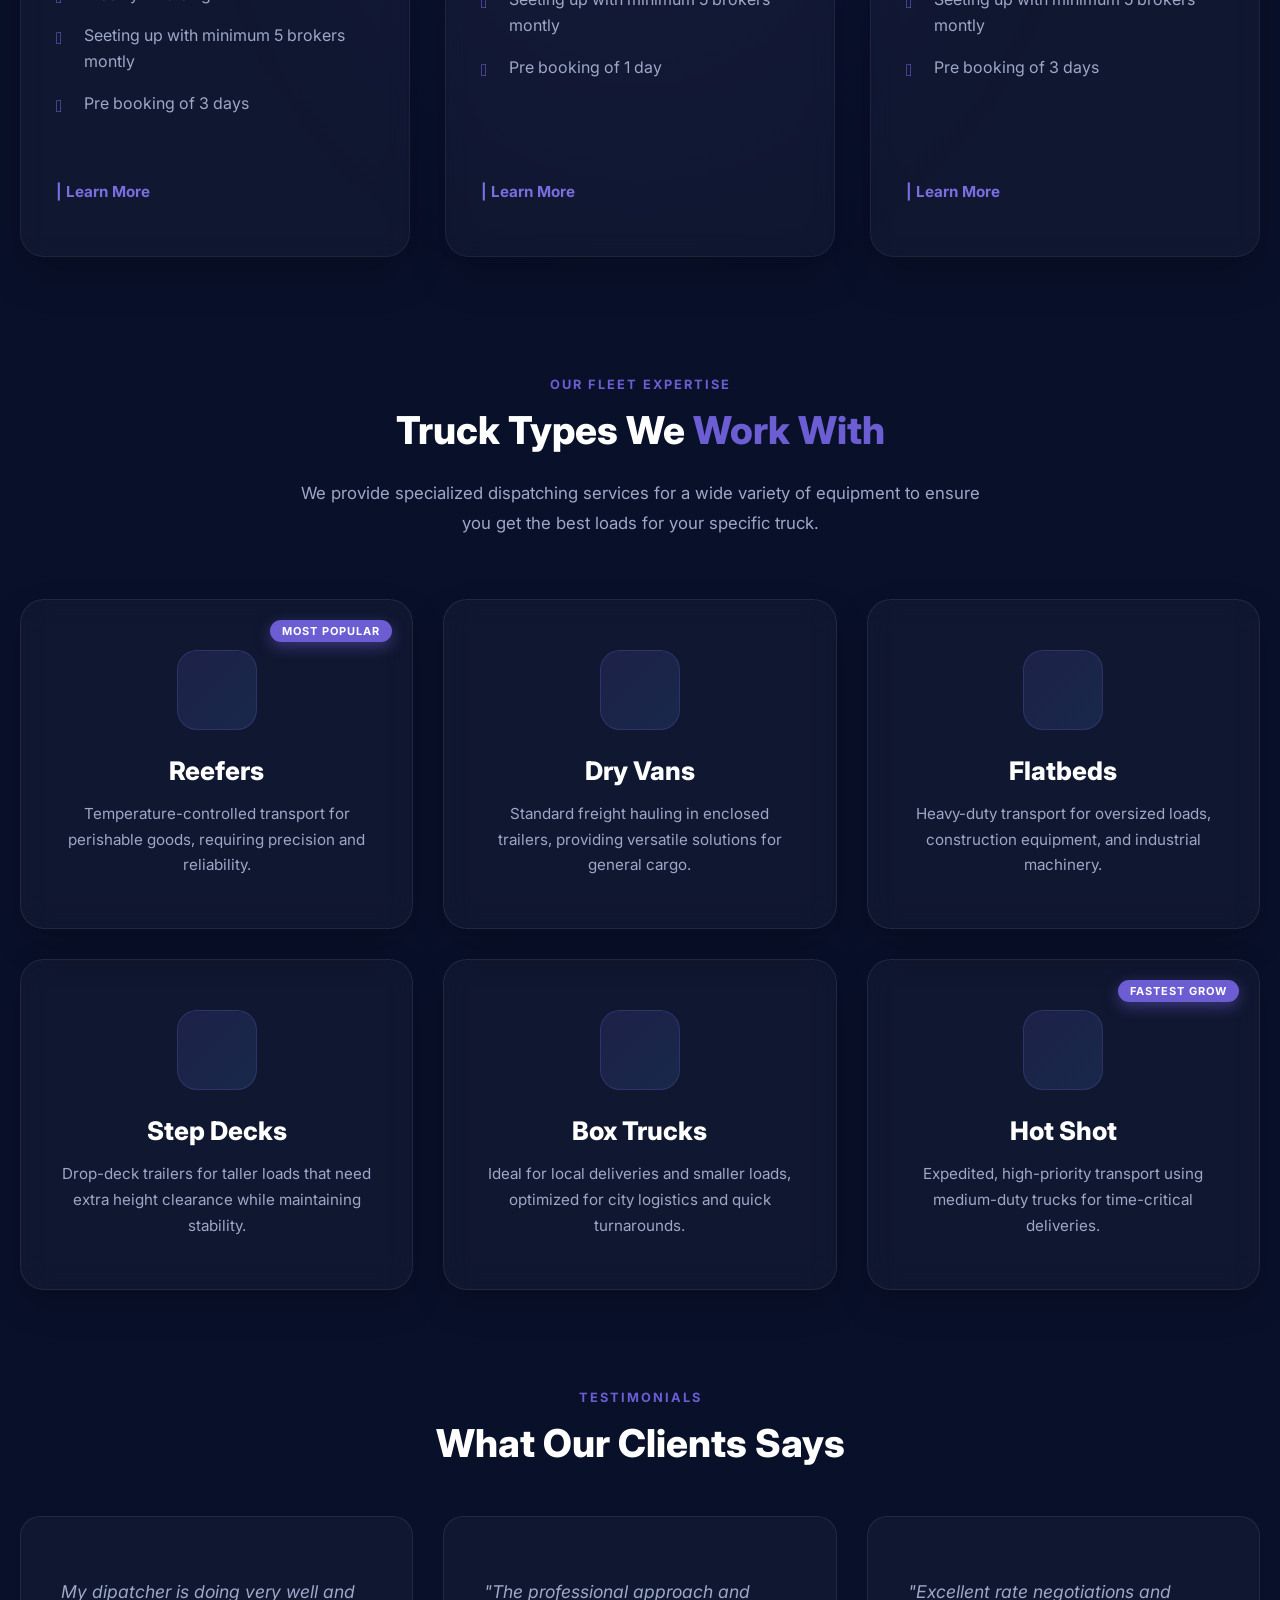
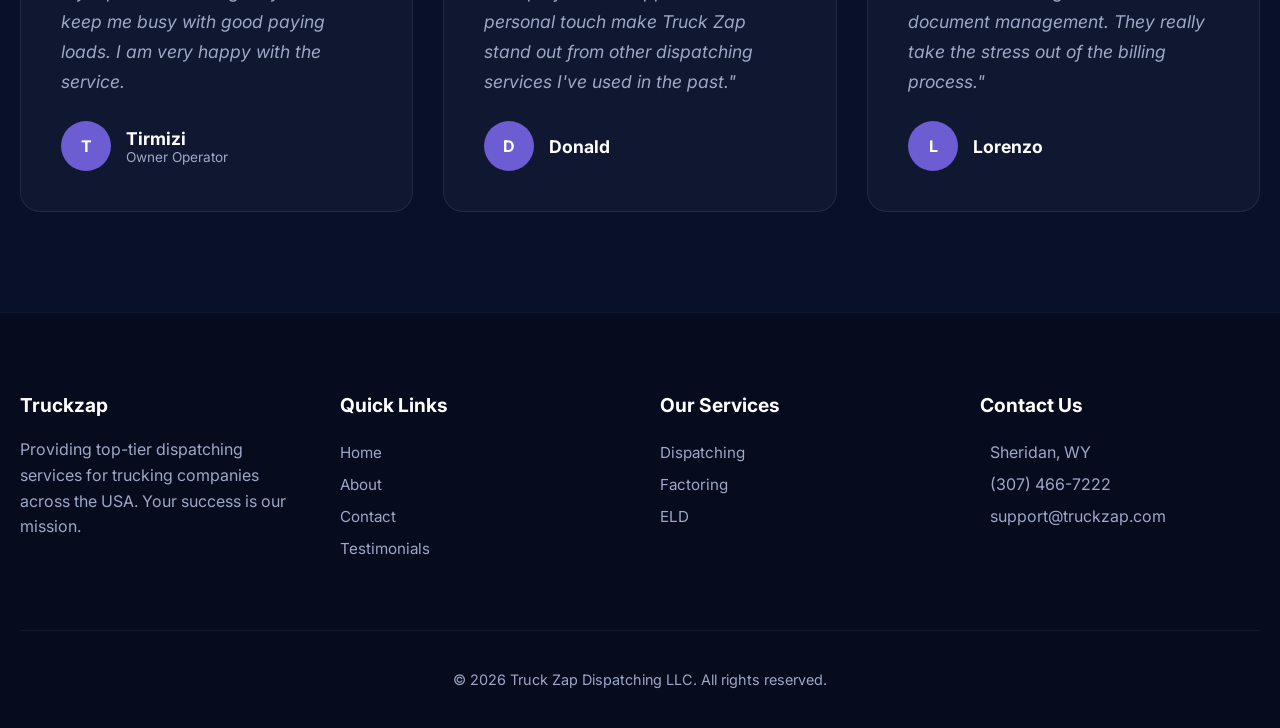
==== commit 0b9cc178: "update" ====
--- a/index.html
+++ b/index.html
@@ -17,9 +17,6 @@
 
 <body>
 
-  <!-- Custom cursor -->
-  <!-- <div id="cursor"></div>
-  <div id="cursor-ring"></div> -->
 
   <!-- Particle canvas -->
   <canvas id="bgCanvas"></canvas>
@@ -35,10 +32,7 @@
       <span></span>
     </div>
     <ul class="nav-links" id="navLinks">
-      <!-- additional close button for mobile panel -->
-      <!-- <li class="close-menu">
-        <button id="closeMenuBtn" aria-label="Close menu">&times;</button>
-      </li> -->
+   
       <li><a href="index.html">Home</a></li>
       <li><a href="#about">About</a></li>
       <li><a href="#truck-types">Trucks</a></li>
@@ -53,13 +47,7 @@
         </ul>
       </li>
       <li><a href="contact.html">Contact</a></li>
-      <!-- <li class="has-dropdown">
-        <a href="#contact">Contact<i class="bi bi-chevron-down dropdown-icon"></i></a>
-        <ul class="sub-menu">
-          <li><a href="tel:+13074667222">(307) 466-7222</a></li>
-          <li><a href="mailto:support@truckzap.com">Email Us</a></li>
-        </ul>
-      </li> -->
+  
       <li><a href="tel:+13074667222" class="nav-btn mobile-btn"><span>(307) 466-7222</span></a></li>
     </ul>
     <a href="tel:+13074667222" class="nav-btn desktop-btn"><span>(307) 466-7222</span></a>
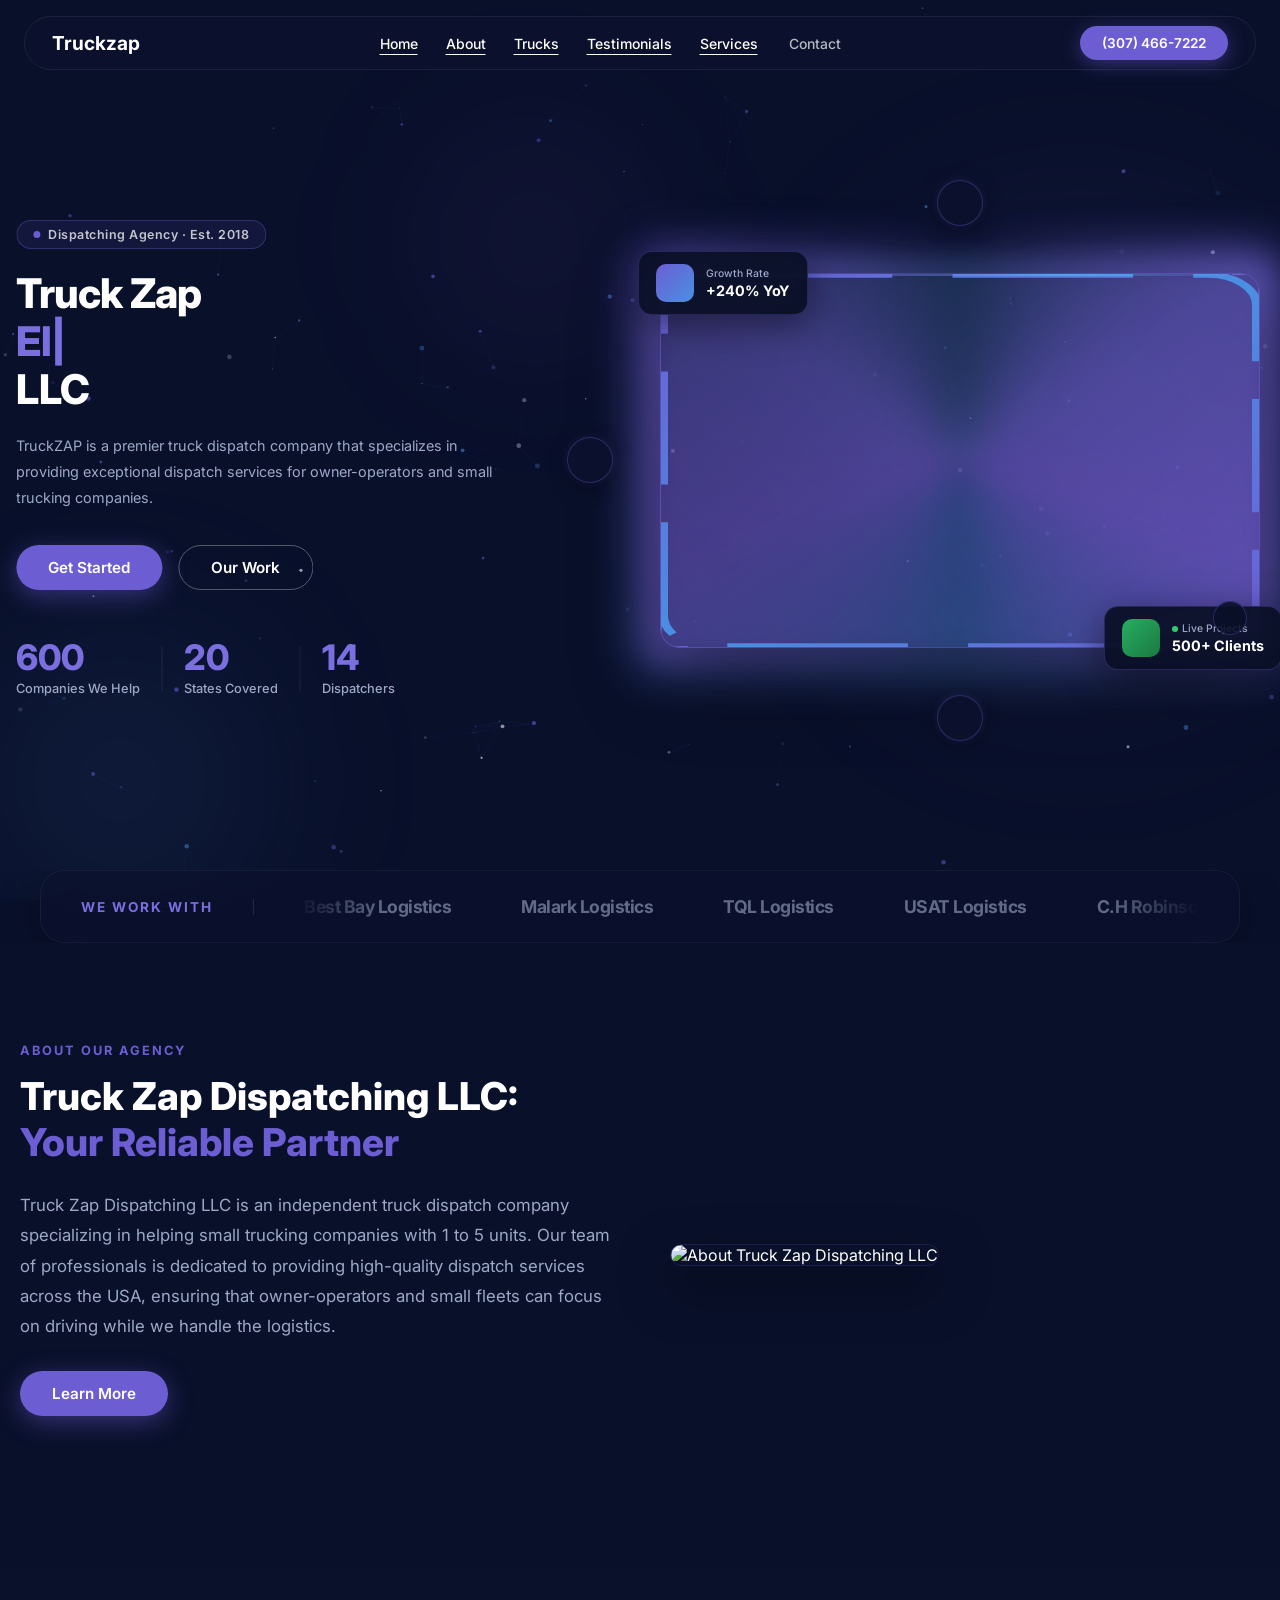
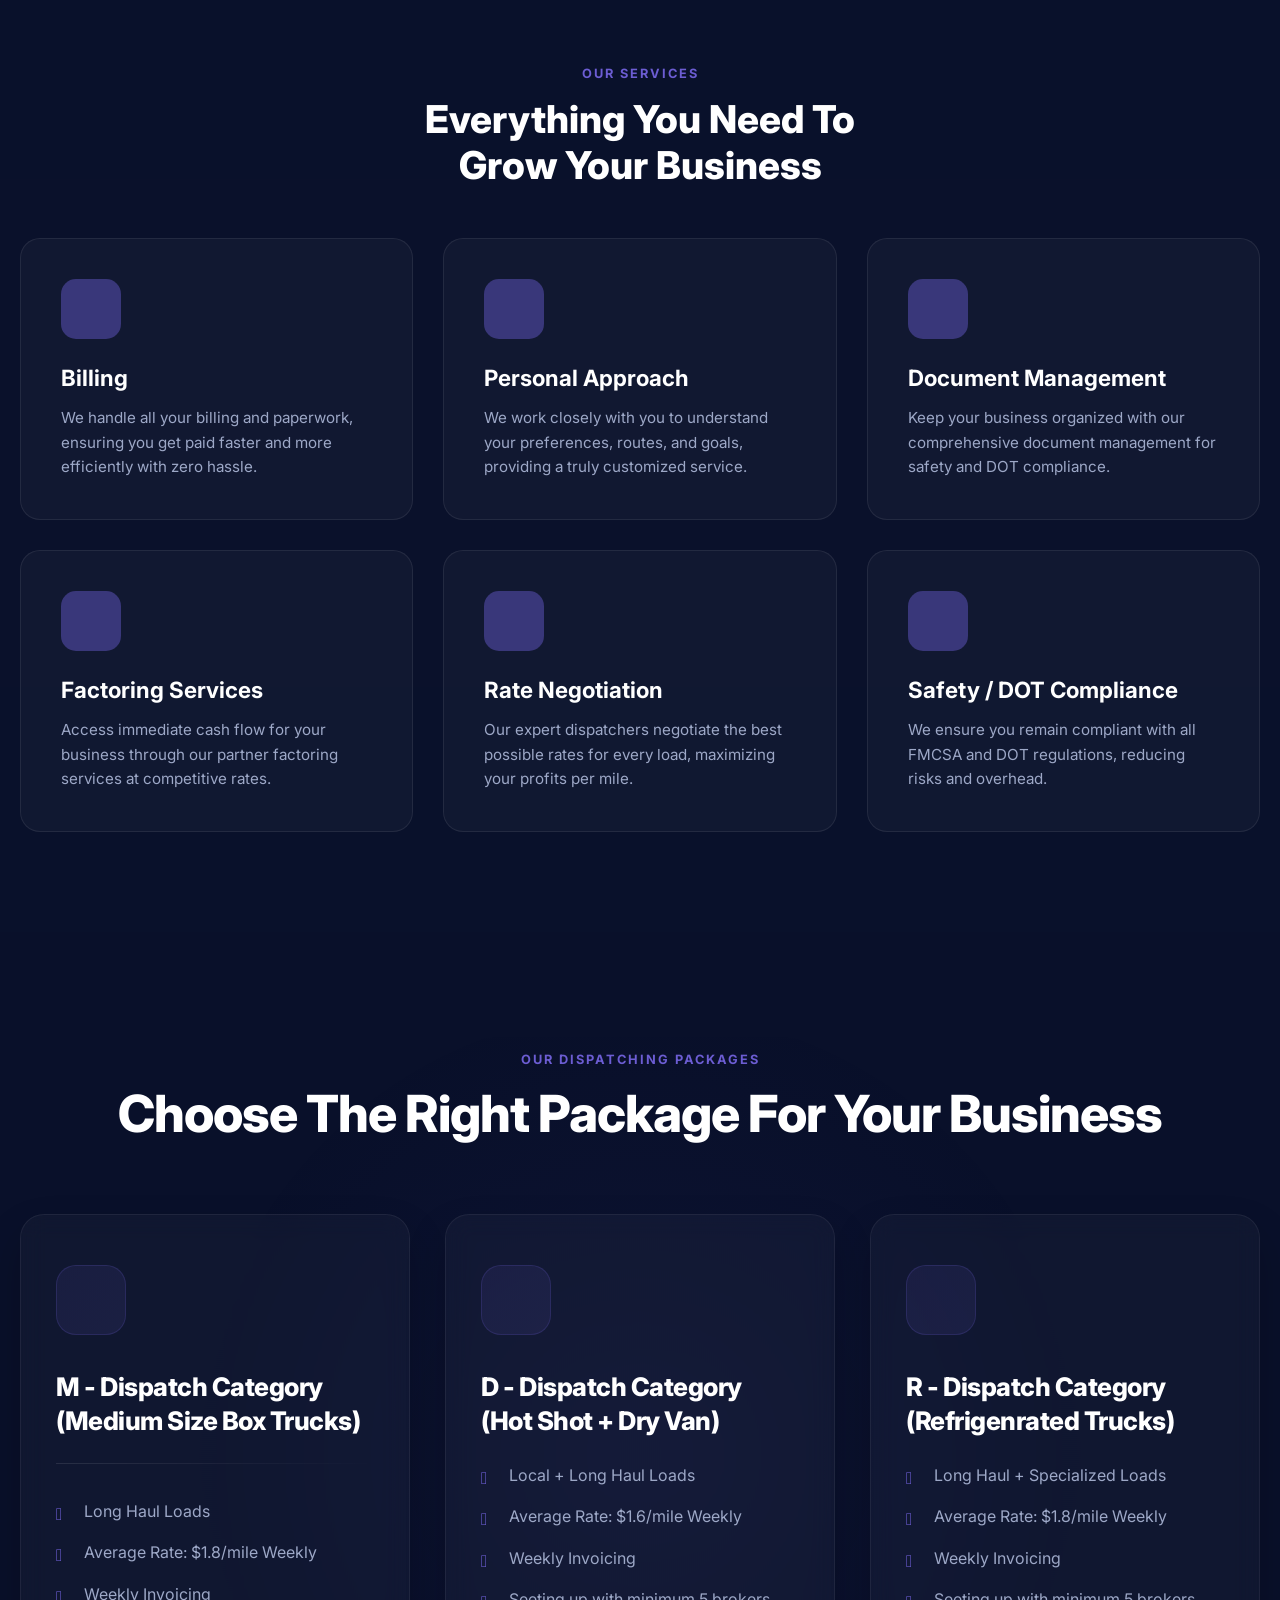
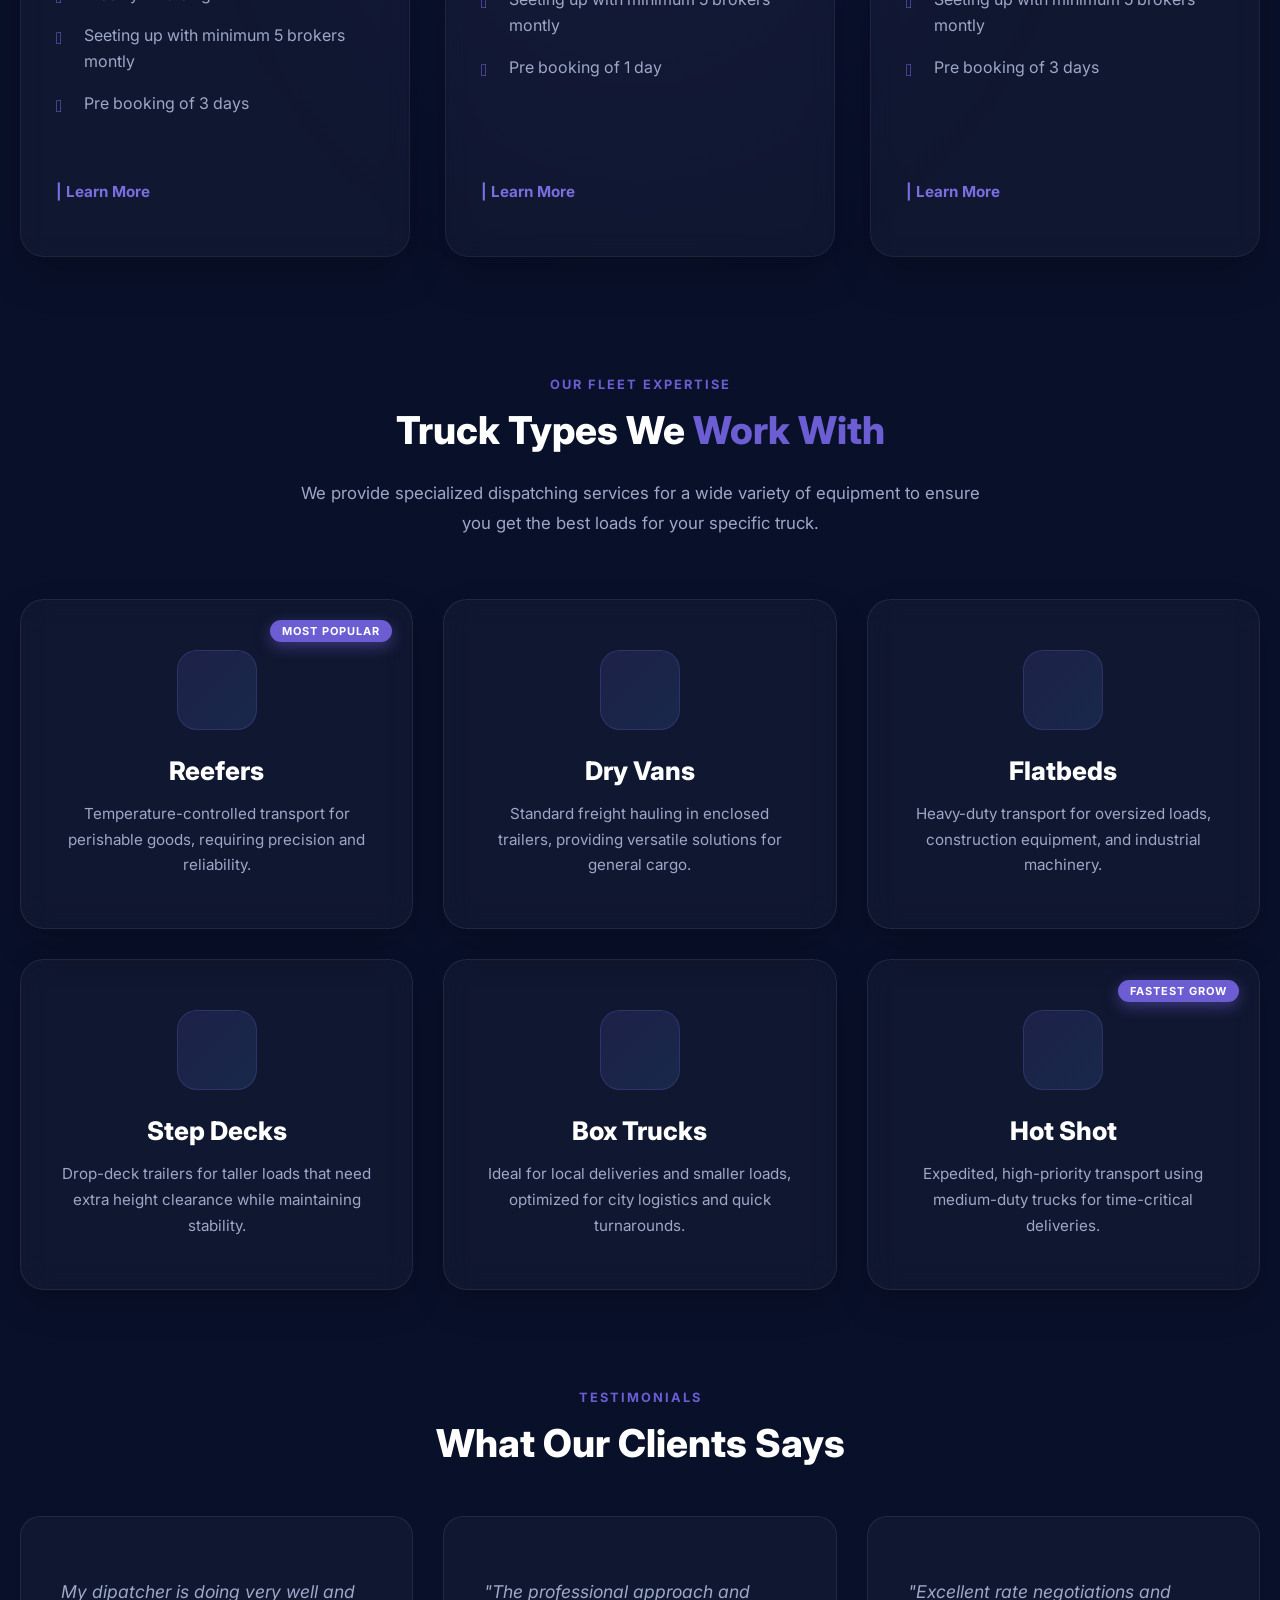
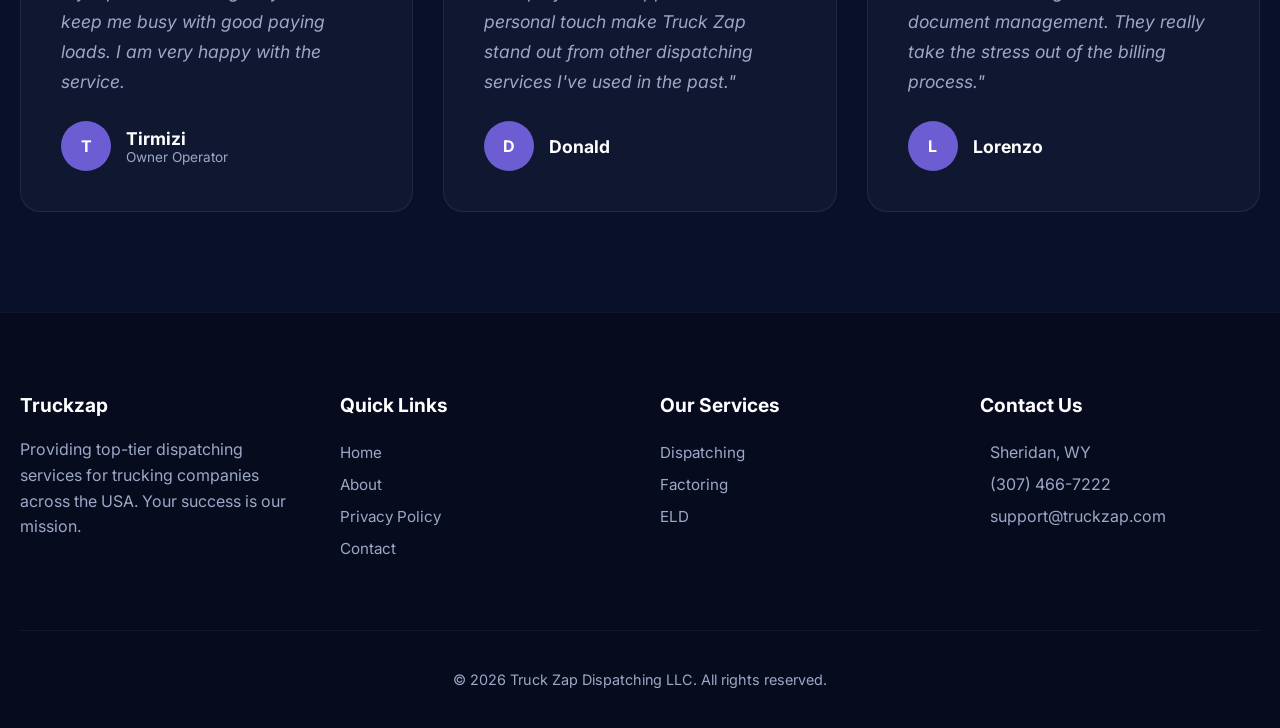
==== commit 04430425: "update" ====
--- a/index.html
+++ b/index.html
@@ -32,7 +32,7 @@
       <span></span>
     </div>
     <ul class="nav-links" id="navLinks">
-   
+
       <li><a href="index.html">Home</a></li>
       <li><a href="#about">About</a></li>
       <li><a href="#truck-types">Trucks</a></li>
@@ -47,7 +47,7 @@
         </ul>
       </li>
       <li><a href="contact.html">Contact</a></li>
-  
+
       <li><a href="tel:+13074667222" class="nav-btn mobile-btn"><span>(307) 466-7222</span></a></li>
     </ul>
     <a href="tel:+13074667222" class="nav-btn desktop-btn"><span>(307) 466-7222</span></a>
@@ -116,7 +116,7 @@
           </div>
 
           <div class="video-wrap">
-            <video id="heroVideo" autoplay muted loop playsinline>
+            <video id="heroVideo" autoplay muted loop playsinline preload="auto">
               <source src="assets/videos/47516-451623701_medium.mp4" type="video/mp4" />
               Your browser does not support the video tag.
             </video>
@@ -519,17 +519,17 @@
           <h4>Quick Links</h4>
           <ul>
             <li><a href="index.html">Home</a></li>
-            <li><a href="#about">About</a></li>
+            <li><a href="index.html#about">About</a></li>
+            <li><a href="privacy.html">Privacy Policy</a></li>
             <li><a href="contact.html">Contact</a></li>
-            <li><a href="#testimonials">Testimonials</a></li>
           </ul>
         </div>
         <div class="footer-col" data-aos="fade-up" data-aos-delay="200">
           <h4>Our Services</h4>
           <ul>
-            <li><a href="#">Dispatching</a></li>
-            <li><a href="#">Factoring</a></li>
-            <li><a href="#">ELD</a></li>
+            <li><a href="index.html#packages">Dispatching</a></li>
+            <li><a href="factoring.html">Factoring</a></li>
+            <li><a href="eld.html">ELD</a></li>
           </ul>
         </div>
         <div class="footer-col" data-aos="fade-up" data-aos-delay="300">
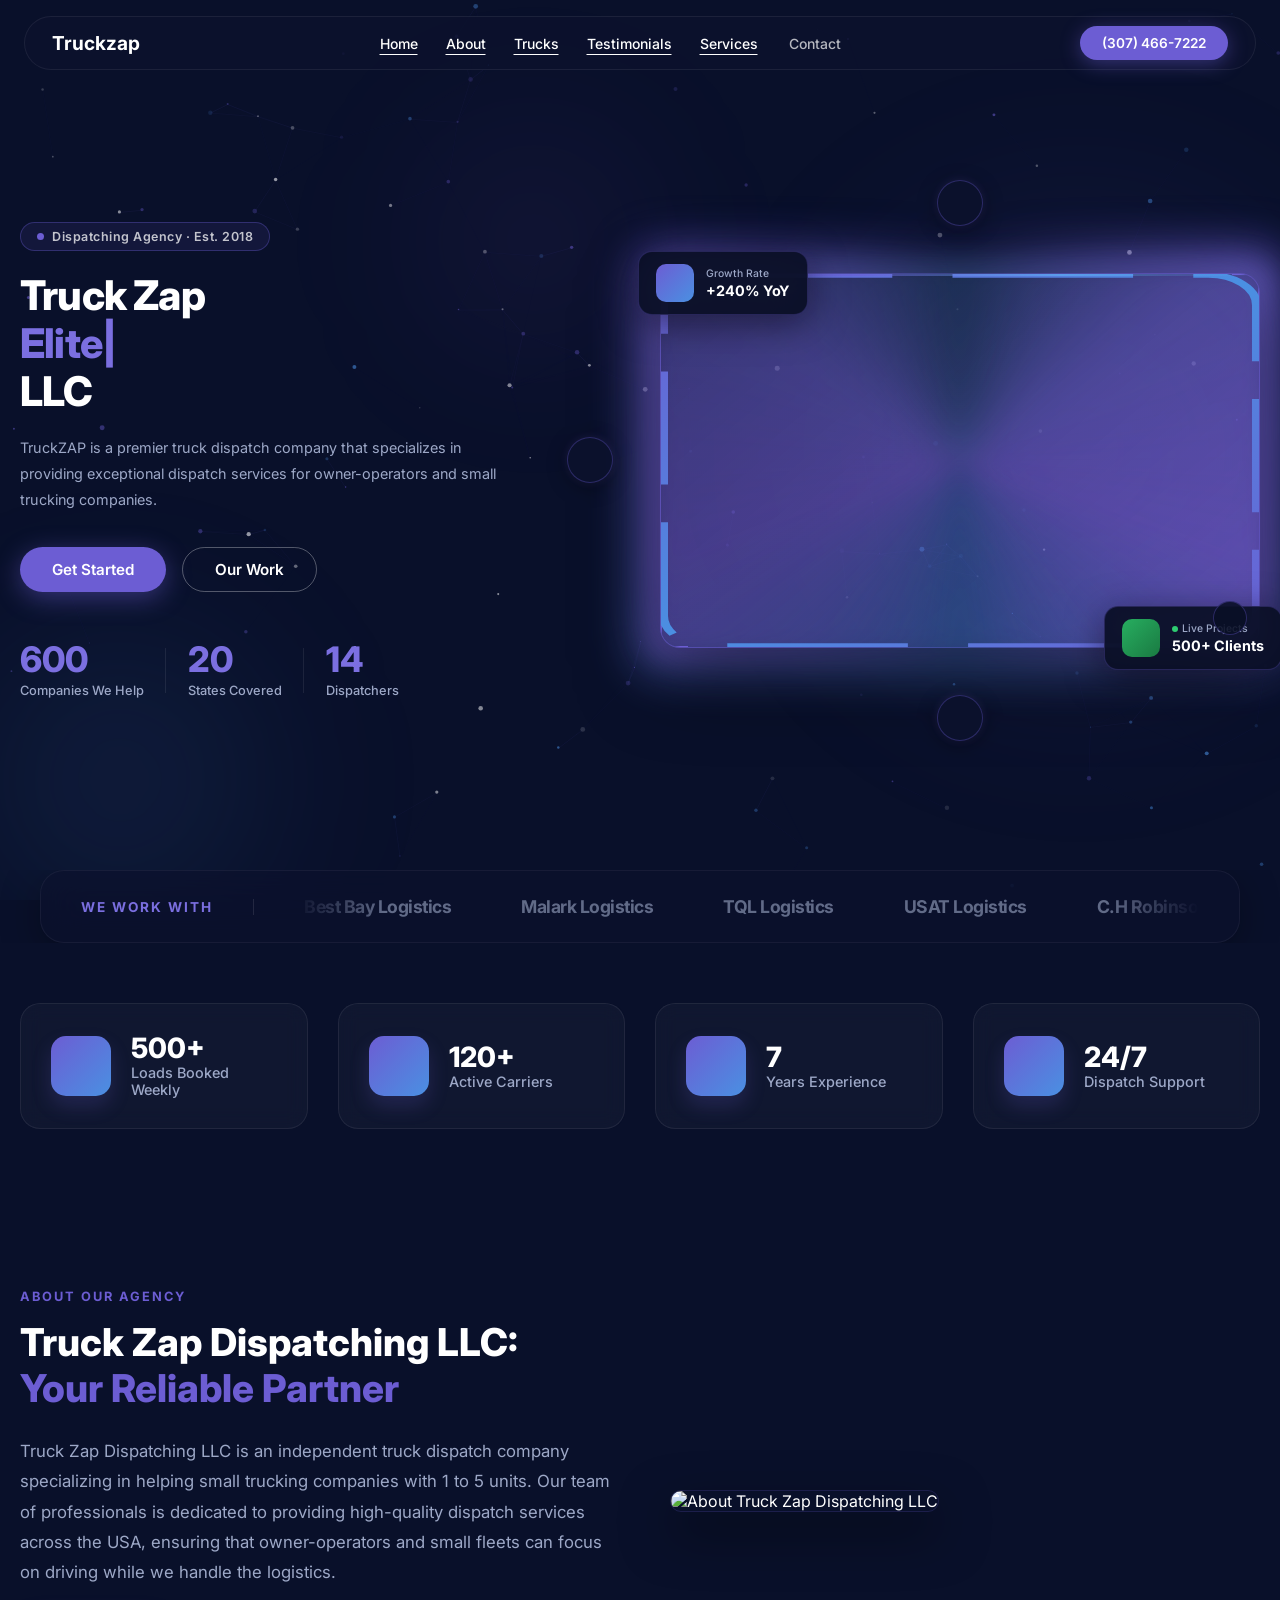
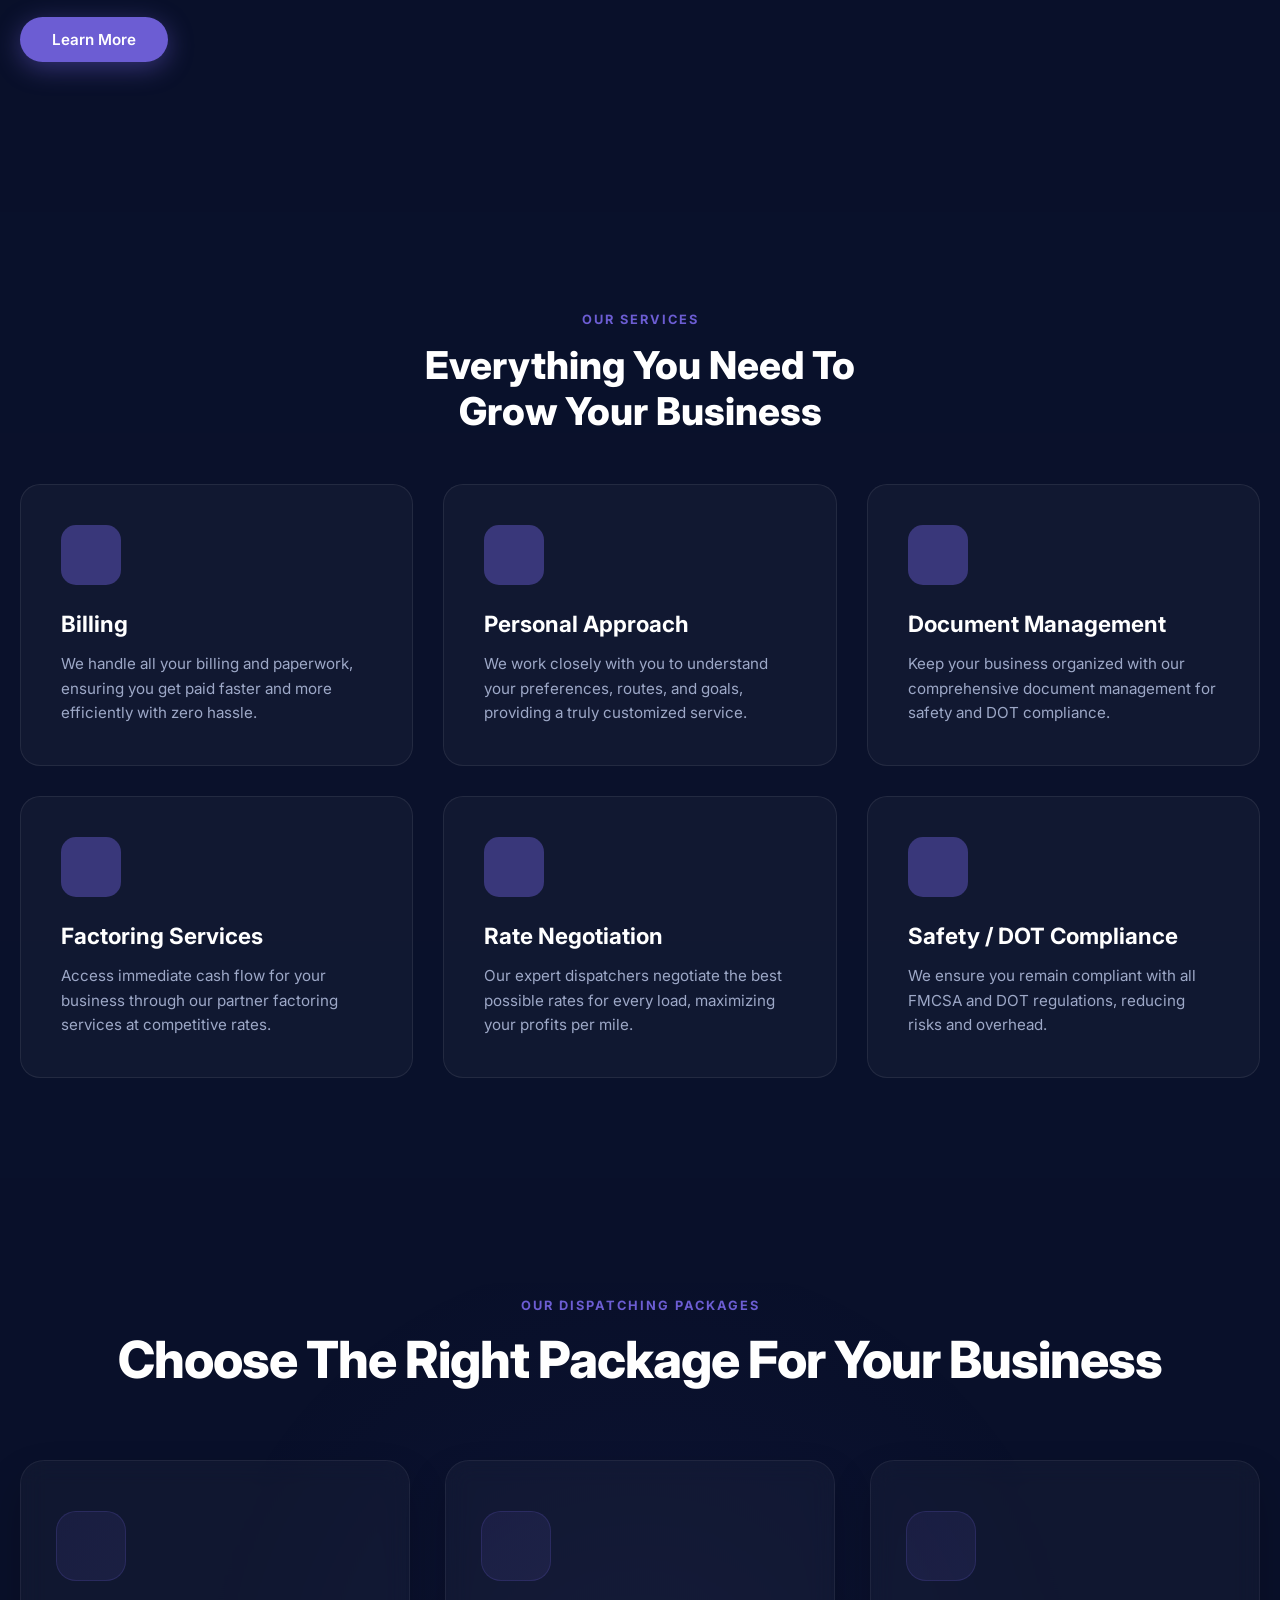
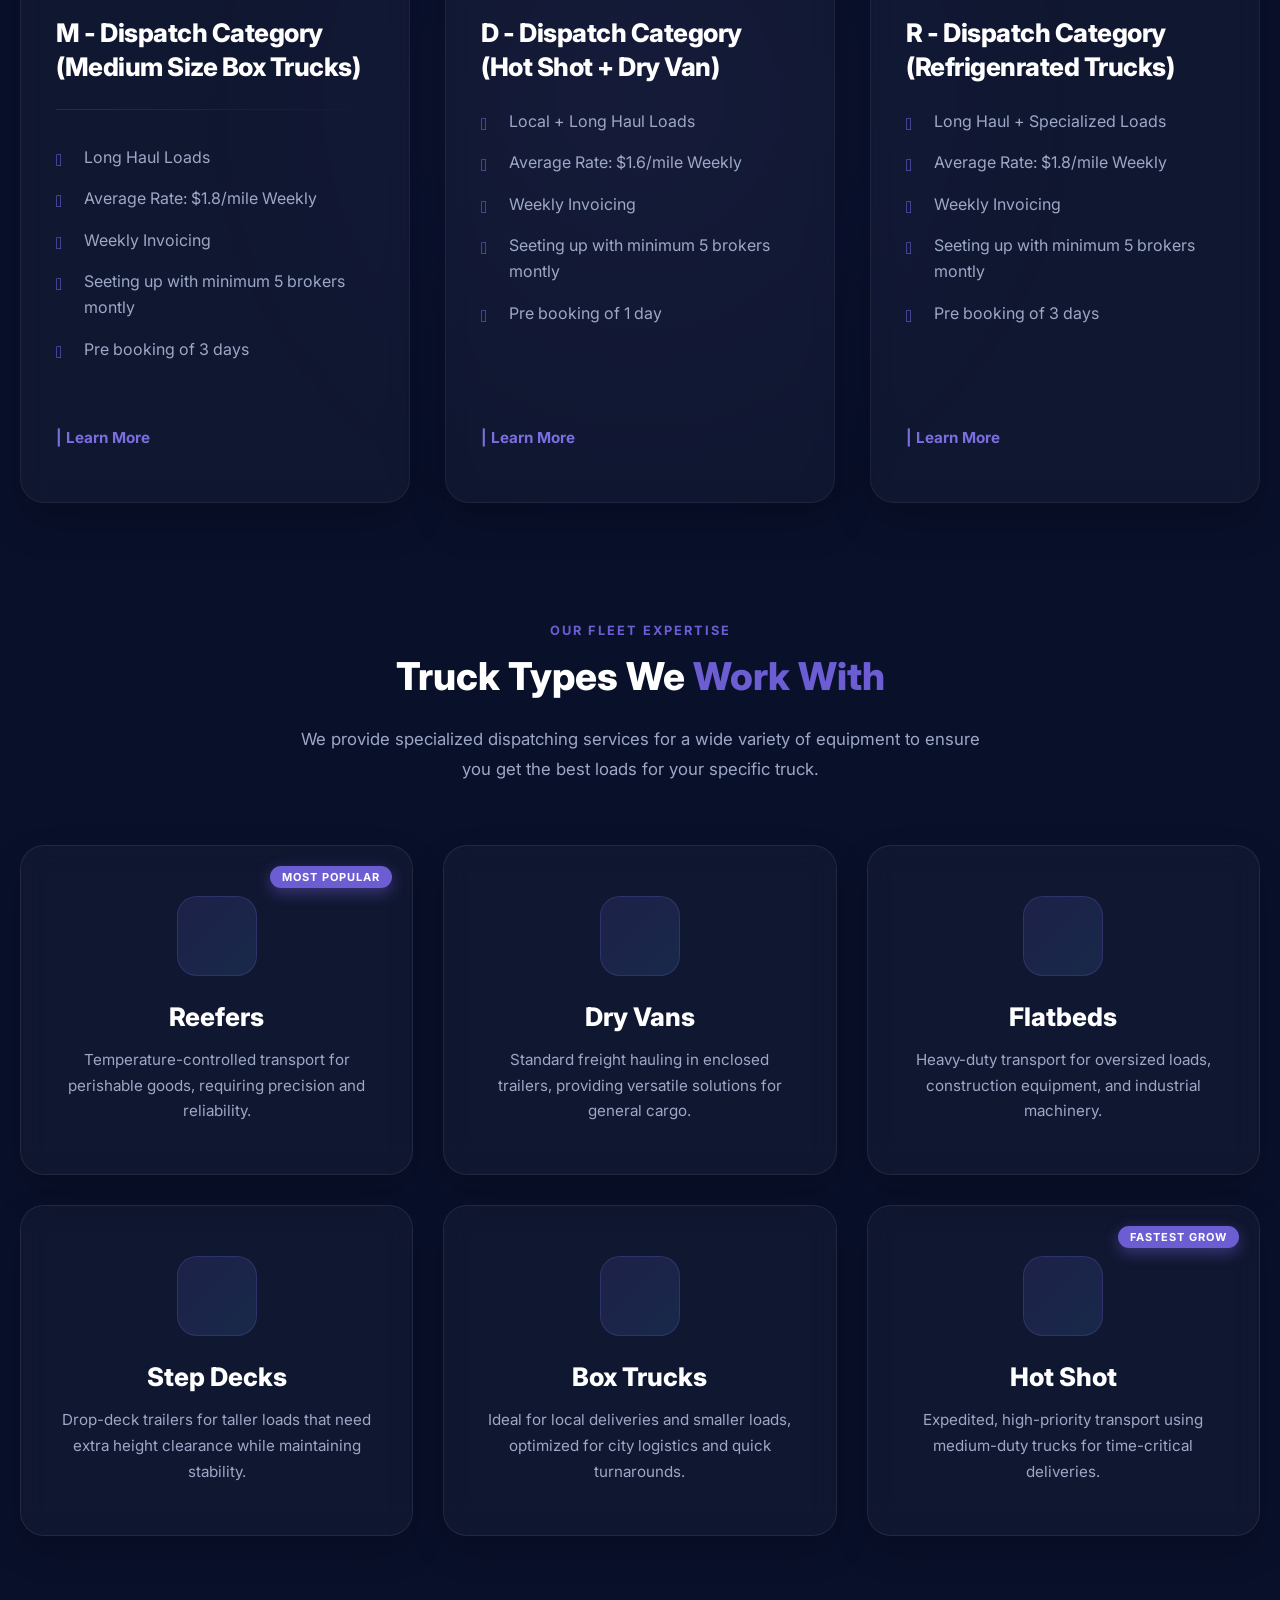
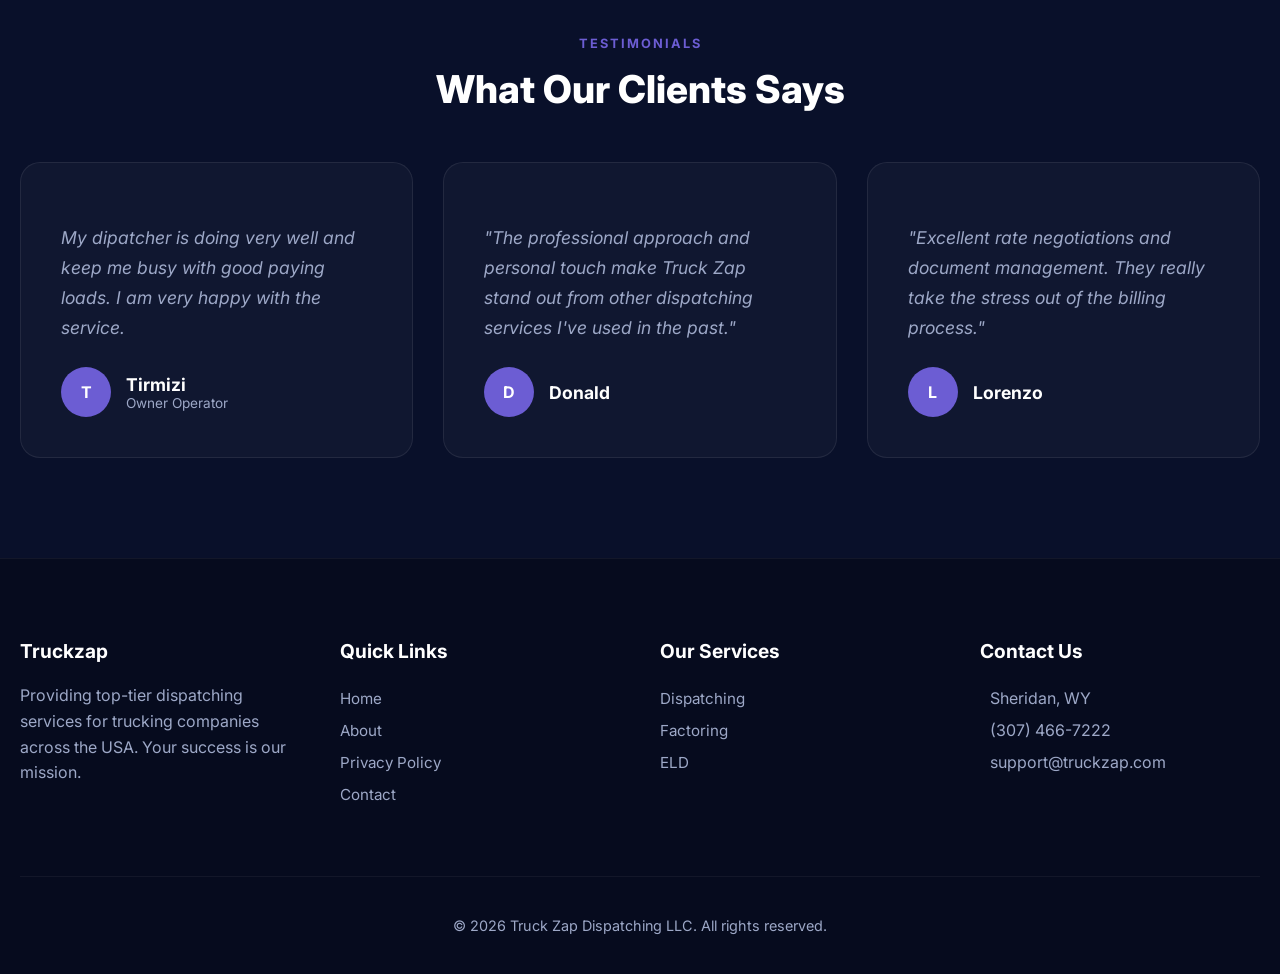
==== commit c41b2fee: "update" ====
--- a/index.html
+++ b/index.html
@@ -86,15 +86,15 @@
 
         <div class="hero-stats">
           <div class="stat-item">
-            <div class="stat-num" data-target="600">0</div>
+            <div class="stat-num" data-target="600">600</div>
             <div class="stat-lbl">Companies We Help</div>
           </div>
           <div class="stat-item">
-            <div class="stat-num" data-target="20">0</div>
+            <div class="stat-num" data-target="20">20</div>
             <div class="stat-lbl">States Covered</div>
           </div>
           <div class="stat-item">
-            <div class="stat-num" data-target="14">0</div>
+            <div class="stat-num" data-target="14">14 </div>
             <div class="stat-lbl">Dispatchers</div>
           </div>
         </div>
@@ -205,6 +205,43 @@
       </div>
     </div>
   </section>
+  <!-- ══ TRUST SIGNALS ══ -->
+  <section class="trust-signals" data-aos="fade-up">
+    <div class="container">
+      <div class="trust-grid">
+        <div class="trust-card">
+          <div class="trust-icon"><i class="bi bi-star-fill"></i></div>
+          <div class="trust-content">
+            <h3 class="stat-num" data-target="150">500+</h3>
+            <p>Loads Booked Weekly</p>
+          </div>
+        </div>
+        <div class="trust-card">
+          <div class="trust-icon"><i class="bi bi-truck"></i></div>
+          <div class="trust-content">
+            <h3 class="stat-num" data-target="120">120+</h3>
+            <p>Active Carriers</p>
+          </div>
+        </div>
+        <div class="trust-card">
+          <div class="trust-icon"><i class="bi bi-award-fill"></i></div>
+          <div class="trust-content">
+            <h3 class="stat-num" data-target="7">7</h3>
+            <p>Years Experience</p>
+          </div>
+        </div>
+        <div class="trust-card">
+          <div class="trust-icon"><i class="bi bi-headset"></i></div>
+          <div class="trust-content">
+            <h3 class="stat-num">24/7</h3>
+            <p>Dispatch Support</p>
+          </div>
+        </div>
+        
+      </div>
+    </div>
+  </section>
+
   <!-- ══ ABOUT US ══ -->
   <section class="about" id="about" data-aos="fadeup">
     <div class="container">
@@ -421,6 +458,7 @@
 
   <section class="testimonials" id="testimonials">
     <div class="container">
+
       <div style="text-align: center;" data-aos="fade-up">
         <span class="section-tag">Testimonials
         </span>
@@ -450,8 +488,7 @@
             </div>
           </div>
         </div>
-
-        <!-- Testimonial 2 -->
+         <!-- Testimonial 2 -->
         <div class="testimonial-card" data-aos="zoom-in" data-aos-delay="200">
           <i class="bi bi-quote quote-icon"></i>
           <div class="testimonial-stars">
@@ -472,8 +509,8 @@
               <p></p>
             </div>
           </div>
-        </div>
-
+         </div>
+        <!-- Testimonial 2 -->
         <div class="testimonial-card" data-aos="zoom-in" data-aos-delay="300">
           <i class="bi bi-quote quote-icon"></i>
           <div class="testimonial-stars">
@@ -500,7 +537,6 @@
 
 
     </div>
-
   </section>
 
 
--- a/css/style.css
+++ b/css/style.css
@@ -2119,4 +2119,64 @@
    Contact page
   ═══════════════════════════════ */
 
-       +  /* ═══════════════════════════════
+       TRUST SIGNALS
+     ═══════════════════════════════ */
+  .trust-signals {
+    padding: 60px 0;
+    position: relative;
+    z-index: 5;
+  }
+
+  .trust-grid {
+    display: grid;
+    grid-template-columns: repeat(auto-fit, minmax(240px, 1fr));
+    gap: 30px;
+  }
+
+  .trust-card {
+    background: rgba(255, 255, 255, 0.03);
+    border: 1px solid rgba(255, 255, 255, 0.07);
+    backdrop-filter: blur(10px);
+    border-radius: 20px;
+    padding: 30px;
+    display: flex;
+    align-items: center;
+    gap: 20px;
+    transition: all 0.3s cubic-bezier(0.4, 0, 0.2, 1);
+  }
+
+  .trust-card:hover {
+    transform: translateY(-5px);
+    background: rgba(255, 255, 255, 0.06);
+    border-color: var(--p);
+    box-shadow: 0 15px 35px rgba(0, 0, 0, 0.2);
+  }
+
+  .trust-icon {
+    width: 60px;
+    height: 60px;
+    background: linear-gradient(135deg, var(--p), #4a90e2);
+    border-radius: 15px;
+    display: flex;
+    align-items: center;
+    justify-content: center;
+    font-size: 24px;
+    color: #fff;
+    flex-shrink: 0;
+    box-shadow: 0 10px 20px rgba(108, 93, 211, 0.2);
+  }
+
+  .trust-content h3 {
+    font-size: 28px;
+    font-weight: 800;
+    color: #fff;
+    margin-bottom: 2px;
+  }
+
+  .trust-content p {
+    font-size: 0.9rem;
+    color: var(--muted);
+    font-weight: 500;
+    margin: 0;
+  }
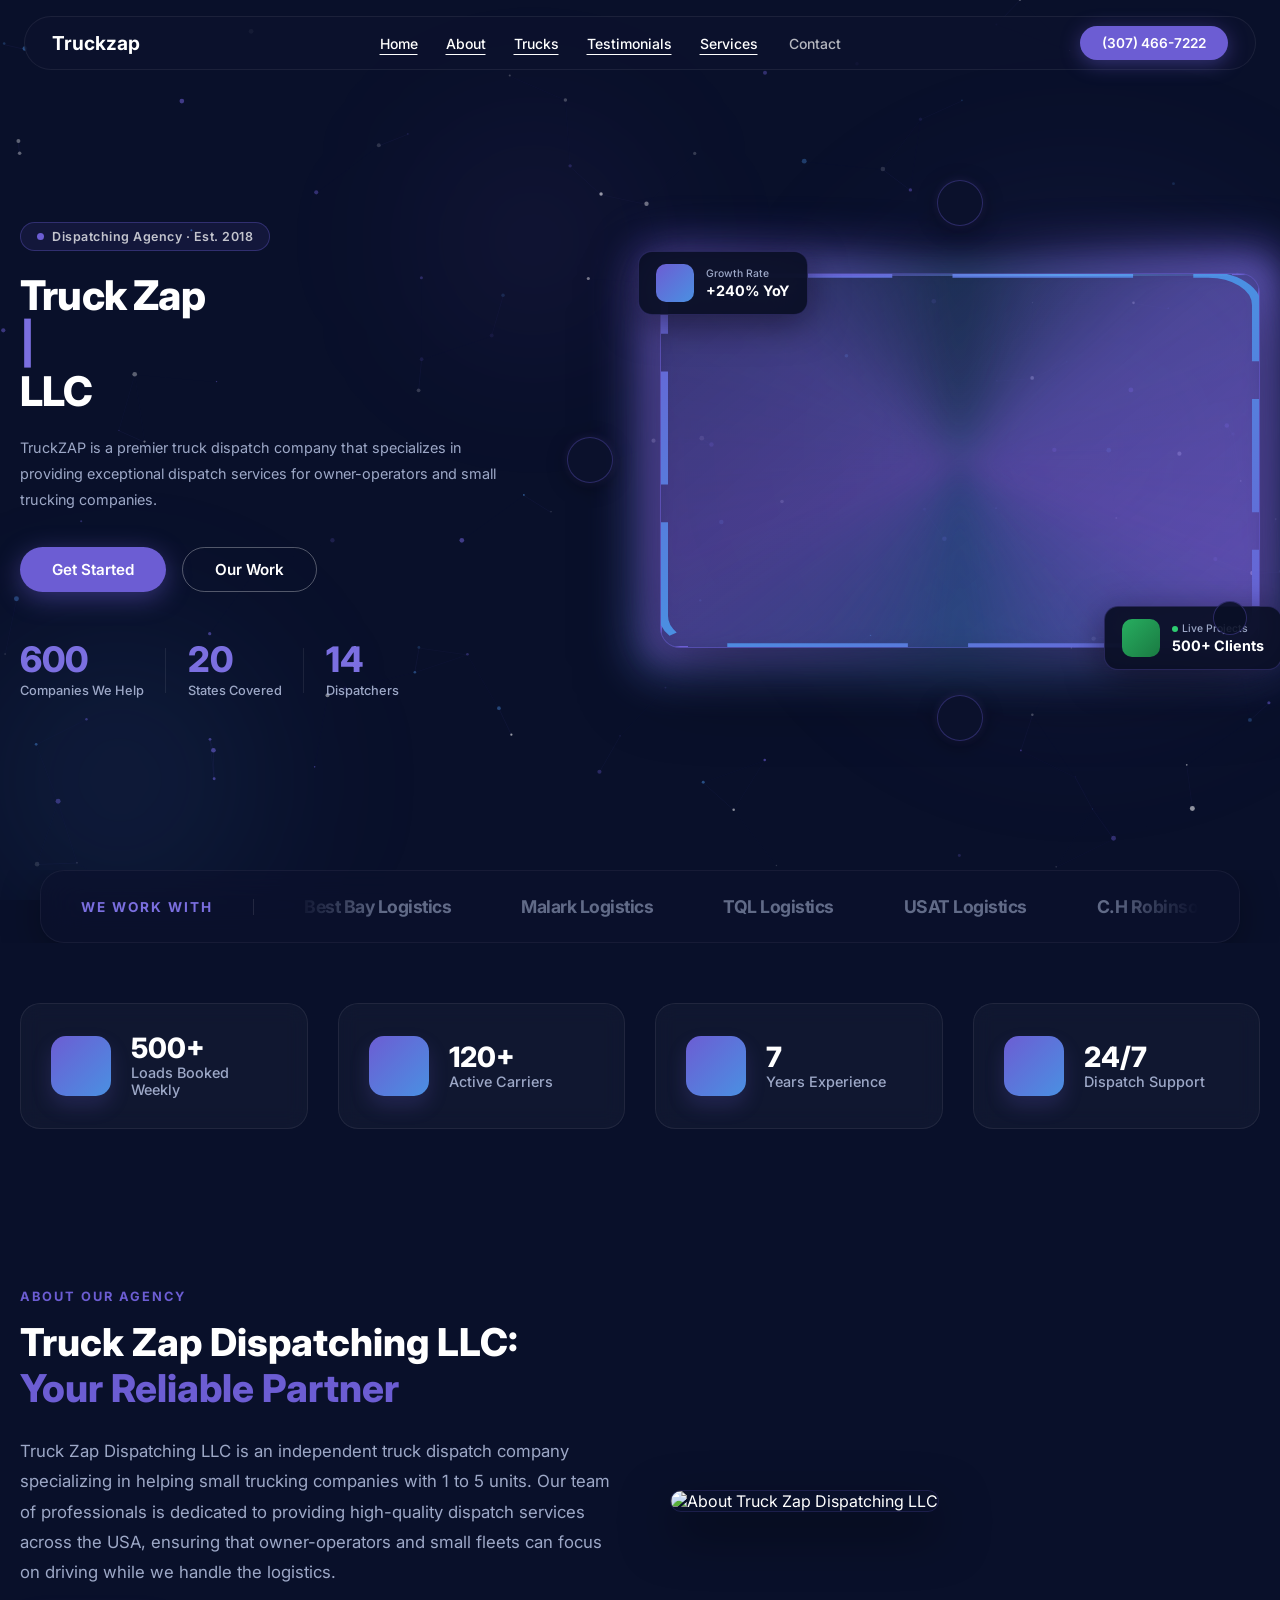
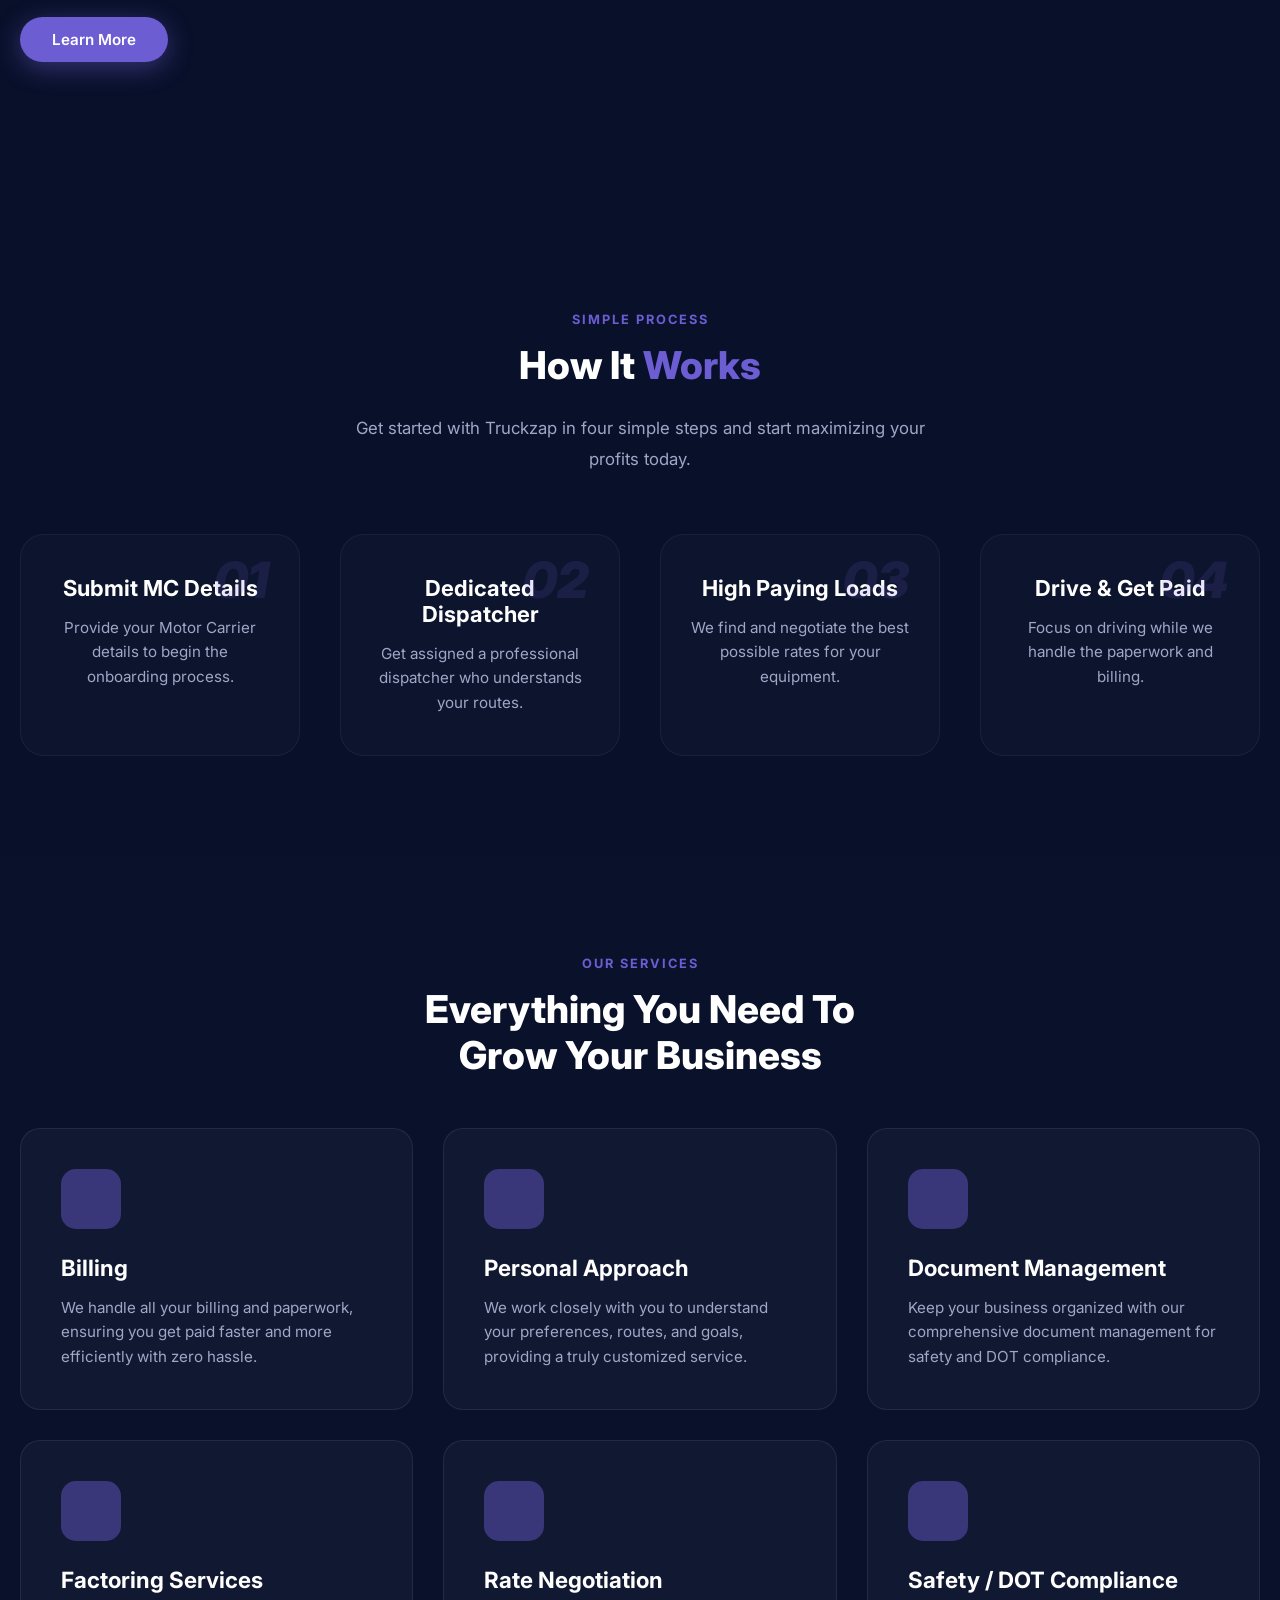
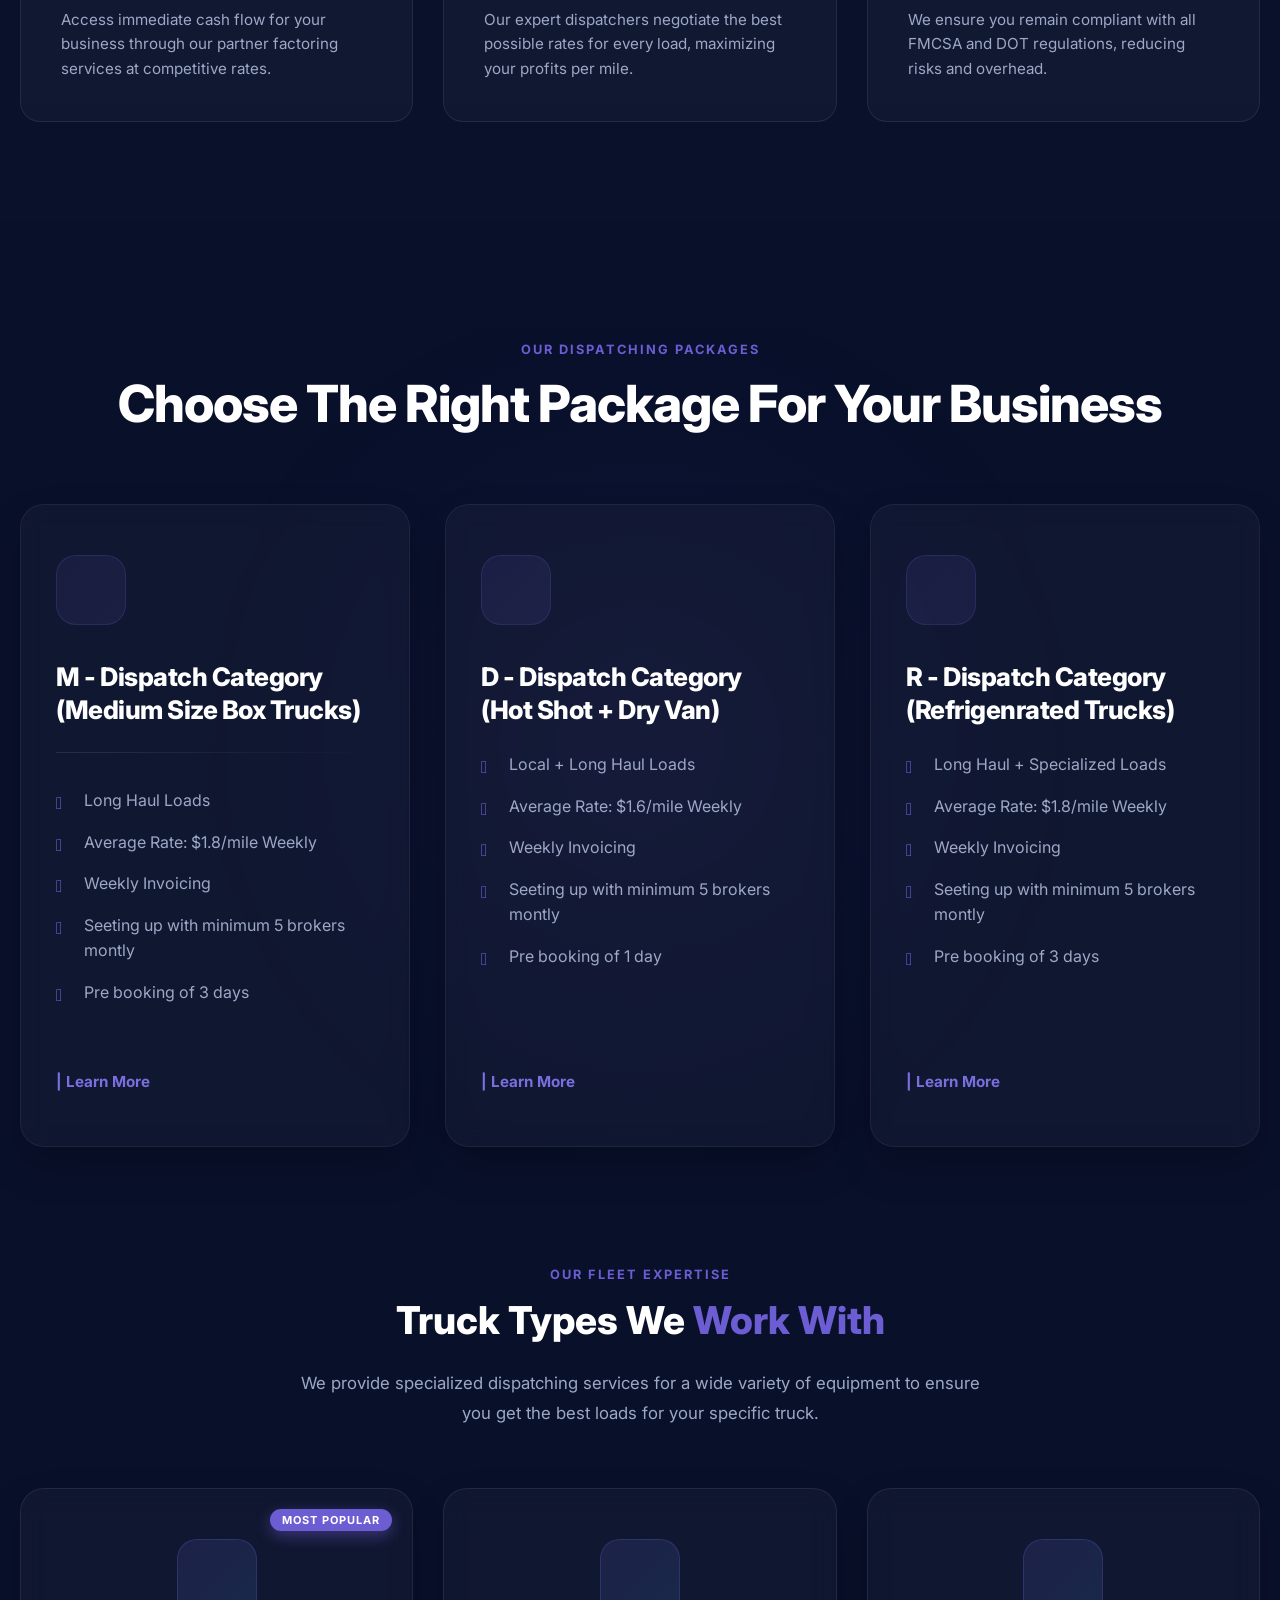
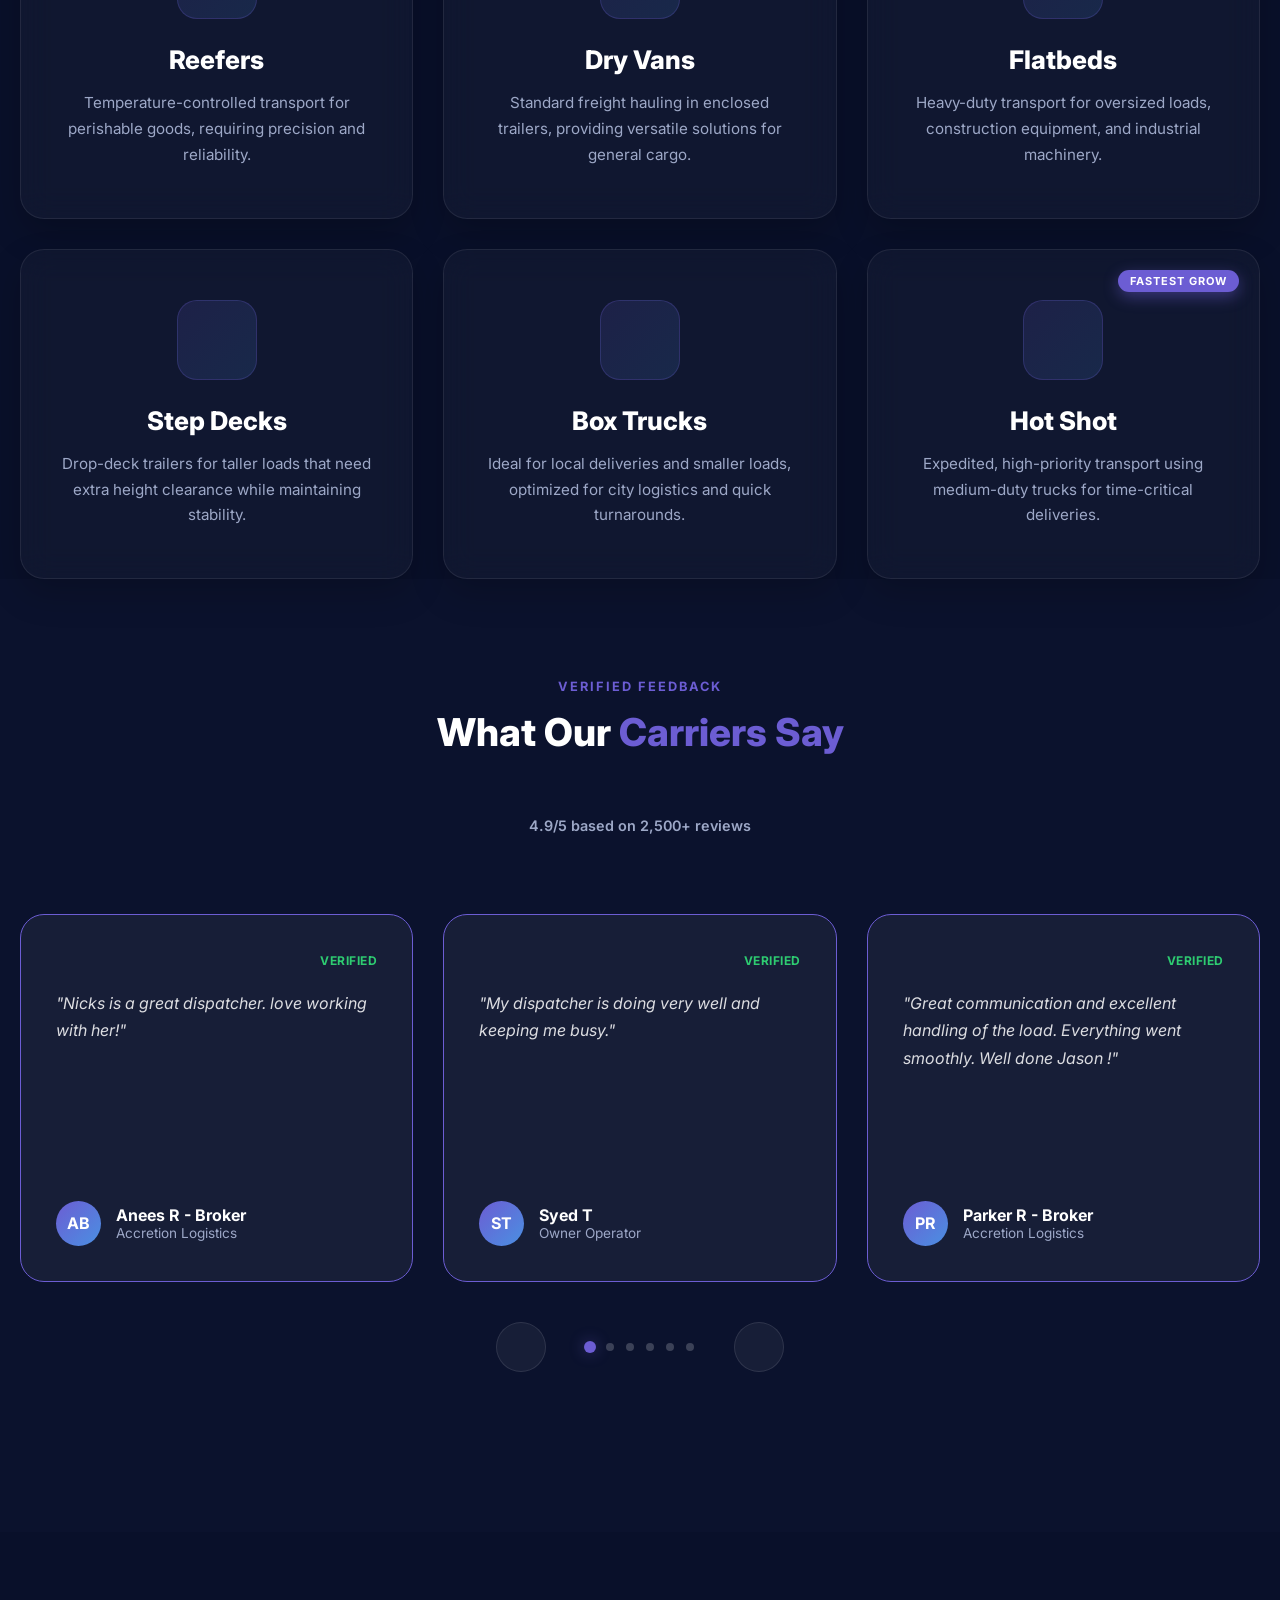
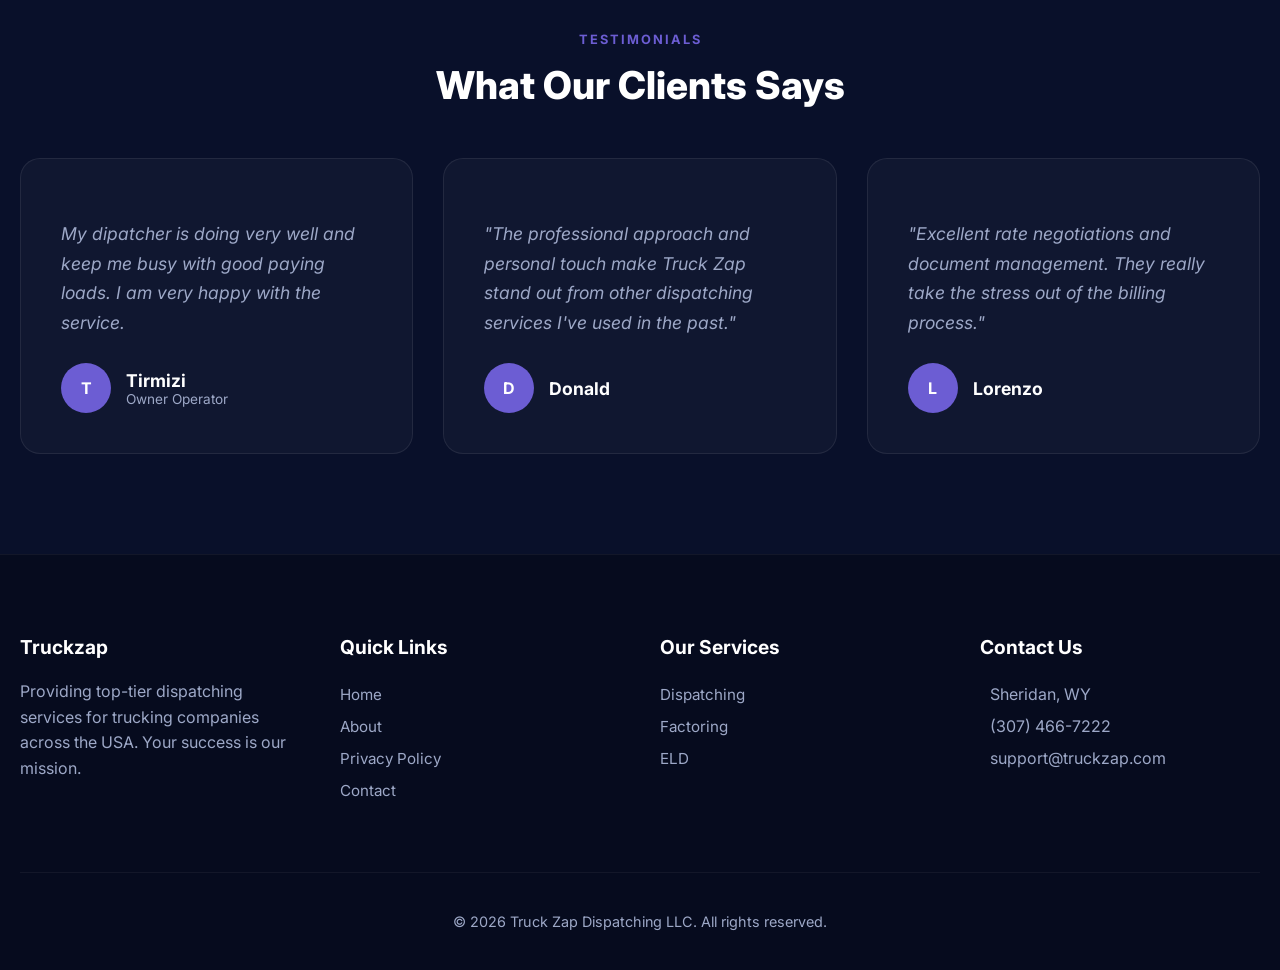
==== commit 0b9e3a89: "update" ====
--- a/index.html
+++ b/index.html
@@ -33,7 +33,7 @@
     </div>
     <ul class="nav-links" id="navLinks">
 
-      <li><a href="index.html">Home</a></li>
+      <li><a href="index.html" class="active">Home</a></li>
       <li><a href="#about">About</a></li>
       <li><a href="#truck-types">Trucks</a></li>
 
@@ -242,6 +242,7 @@
     </div>
   </section>
 
+
   <!-- ══ ABOUT US ══ -->
   <section class="about" id="about" data-aos="fadeup">
     <div class="container">
@@ -268,6 +269,51 @@
     </div>
   </section>
 
+  <!-- HOW IT WORKS -->
+   <section class="how-it-works" id="how-it-works">
+    <div class="container">
+      <div style="text-align: center; margin-bottom: 60px;" data-aos="fade-up">
+        <span class="section-tag">Simple Process</span>
+        <h2 class="section-title">How It <span style="color:var(--p)">Works</span></h2>
+       <p class="about-desc" style="max-width: 600px; margin: 0 auto;">
+          Get started with Truckzap in four simple steps and start maximizing your profits today.
+        </p>
+      </div>
+
+      <div class="steps-grid">
+        <div class="step-card" data-aos="fade-up" data-aos-delay="100">
+          <div class="step-number">01</div>
+          <h3>Submit MC Details</h3>
+          <p>Provide your Motor Carrier details to begin the onboarding process.</p>
+            <div class="step-arrow"><i class="bi bi-chevron-right"></i></div>
+        </div>
+
+        <div class="step-card" data-aos="fade-up" data-aos-delay="200">
+          <div class="step-number">02</div>
+          <h3>Dedicated Dispatcher</h3>
+          <p>Get assigned a professional dispatcher who understands your routes.</p>
+         <div class="step-arrow"><i class="bi bi-chevron-right"></i></div>
+        </div>
+
+        <div class="step-card" data-aos="fade-up" data-aos-delay="300">
+        <div class="step-number">03</div>
+        <h3>High Paying Loads</h3>
+        <p>We find and negotiate the best possible rates for your equipment.</p>
+       <div class="step-arrow"><i class="bi bi-chevron-right"></i></div>
+      </div>
+        
+         
+      <div class="step-card" data-aos="fade-up" data-aos-delay="400">
+        <div class="step-number">04</div>
+        <h3>Drive & Get Paid</h3>
+        <p>Focus on driving while we handle the paperwork and billing.</p>
+      </div>
+
+        </div>
+      </div>
+   </section>
+
+  <!-- SERVICES -->
 
   <section class="services" id="services">
     <div class="container">
@@ -323,7 +369,7 @@
     </div>
   </section>
 
-
+  <!-- PACKAGES -->
   <section class="packages" id="packages">
     <div class="container">
 
@@ -389,7 +435,7 @@
       </div>
   </section>
 
-
+<!-- Truck Types -->
   <section class="truck-types" id="truck-types">
     <div class="container">
       <div style="text-align: center; margin-bottom: 60px;" data-aos="fade-up">
@@ -455,7 +501,185 @@
     </div>
     </div>
   </section>
-
+<!-- ══ REVIEWS SECTION ══ -->
+  <!-- ══ REVIEWS SECTION ══ -->
+  <section class="reviews-section" id="reviews">
+    <div class="container">
+      <div class="reviews-header" data-aos="fade-up">
+        <span class="section-tag">Verified Feedback</span>
+        <h2 class="section-title">What Our <span style="color:var(--p)">Carriers Say</span></h2>
+        <div class="overall-rating">
+            <div class="stars">
+                <i class="bi bi-star-fill"></i>
+                <i class="bi bi-star-fill"></i>
+                <i class="bi bi-star-fill"></i>
+                <i class="bi bi-star-fill"></i>
+                <i class="bi bi-star-fill"></i>
+            </div>
+            <span>4.9/5 based on 2,500+ reviews</span>
+        </div>
+      </div>
+
+      <div class="reviews-carousel-wrapper" data-aos="fade-up">
+        <div class="reviews-carousel" id="reviewsCarousel">
+          <!-- Review 1 -->
+          <div class="review-slide">
+            <div class="review-box">
+              <div class="review-top">
+                <div class="stars"><i class="bi bi-star-fill"></i><i class="bi bi-star-fill"></i><i class="bi bi-star-fill"></i><i class="bi bi-star-fill"></i><i class="bi bi-star-fill"></i></div>
+                <span class="verified-tag"><i class="bi bi-patch-check-fill"></i> Verified</span>
+              </div>
+              <p class="review-text">"Nicks is a great dispatcher. love working with her!"</p>
+              <div class="review-author">
+                <div class="author-label">AB</div>
+                <div class="author-meta">
+                  <h4>Anees R - Broker</h4>
+                  <p>Accretion Logistics</p>
+                </div>
+              </div>
+            </div>
+          </div>
+          <!-- Review 2 -->
+          <div class="review-slide">
+            <div class="review-box">
+              <div class="review-top">
+                <div class="stars"><i class="bi bi-star-fill"></i><i class="bi bi-star-fill"></i><i class="bi bi-star-fill"></i><i class="bi bi-star-fill"></i><i class="bi bi-star-fill"></i></div>
+                <span class="verified-tag"><i class="bi bi-patch-check-fill"></i> Verified</span>
+              </div>
+              <p class="review-text">"My dispatcher is doing very well and keeping me busy."</p>
+              <div class="review-author">
+                <div class="author-label">ST</div>
+                <div class="author-meta">
+                  <h4>Syed T</h4>
+                  <p>Owner Operator</p>
+                </div>
+              </div>
+            </div>
+          </div>
+
+          <!-- Review 3 -->
+          <div class="review-slide">
+            <div class="review-box">
+              <div class="review-top">
+                <div class="stars"><i class="bi bi-star-fill"></i><i class="bi bi-star-fill"></i><i class="bi bi-star-fill"></i><i class="bi bi-star-fill"></i><i class="bi bi-star-fill"></i></div>
+                <span class="verified-tag"><i class="bi bi-patch-check-fill"></i> Verified</span>
+              </div>
+              <p class="review-text">"Great communication and excellent handling of the load. Everything went smoothly. Well done Jason !"</p>
+              <div class="review-author">
+                <div class="author-label">PR</div>
+                <div class="author-meta">
+                  <h4>Parker R - Broker</h4>
+                  <p>Accretion Logistics</p>
+                </div>
+              </div>
+            </div>
+          </div>
+
+          <!-- Review 4 -->
+          <div class="review-slide">
+            <div class="review-box">
+              <div class="review-top">
+                <div class="stars"><i class="bi bi-star-fill"></i><i class="bi bi-star-fill"></i><i class="bi bi-star-fill"></i><i class="bi bi-star-fill"></i><i class="bi bi-star-fill"></i></div>
+                <span class="verified-tag"><i class="bi bi-patch-check-fill"></i> Verified</span>
+              </div>
+              <p class="review-text">"Great Service!"</p>
+              <div class="review-author">
+                <div class="author-label">PB</div>
+                <div class="author-meta">
+                  <h4>Petrone C - Broker</h4>
+                  <p>Unicargo</p>
+                </div>
+              </div>
+            </div>
+          </div>
+
+          <!-- Review 5 -->
+          <div class="review-slide">
+            <div class="review-box">
+              <div class="review-top">
+                <div class="stars"><i class="bi bi-star-fill"></i><i class="bi bi-star-fill"></i><i class="bi bi-star-fill"></i><i class="bi bi-star-fill"></i><i class="bi bi-star-fill"></i></div>
+                <span class="verified-tag"><i class="bi bi-patch-check-fill"></i> Verified</span>
+              </div>
+              <p class="review-text">"Did a great job for me. Thank you"</p>
+              <div class="review-author">
+                <div class="author-label">CB</div>
+                <div class="author-meta">
+                  <h4>Cristain C - Broker</h4>
+                  <p>GlobalTranz</p>
+                </div>
+              </div>
+            </div>
+          </div>
+
+          <!-- Review 6 -->
+          <div class="review-slide">
+            <div class="review-box">
+              <div class="review-top">
+                <div class="stars"><i class="bi bi-star-fill"></i><i class="bi bi-star-fill"></i><i class="bi bi-star-fill"></i><i class="bi bi-star-fill"></i><i class="bi bi-star-fill"></i></div>
+                <span class="verified-tag"><i class="bi bi-patch-check-fill"></i> Verified</span>
+              </div>
+              <p class="review-text">"Driver and the service company is great always on time I am satisfy with the communication and the truck service . I recommend this carrier for transportation."</p>
+              <div class="review-author">
+                <div class="author-label">MB</div>
+                <div class="author-meta">
+                  <h4>Menendez U - Broker</h4>
+                  <p>GlobalTranz</p>
+                </div>
+              </div>
+            </div>
+          </div>
+
+          <!-- Review 7 -->
+          <div class="review-slide">
+            <div class="review-box">
+              <div class="review-top">
+                <div class="stars"><i class="bi bi-star-fill"></i><i class="bi bi-star-fill"></i><i class="bi bi-star-fill"></i><i class="bi bi-star-fill"></i><i class="bi bi-star-fill"></i></div>
+                <span class="verified-tag"><i class="bi bi-patch-check-fill"></i> Verified</span>
+              </div>
+              <p class="review-text">"I just wanted to take a moment to thank you for your outstanding work on our recent load."</p>
+              <div class="review-author">
+                <div class="author-label">JB</div>
+                <div class="author-meta">
+                  <h4>John W - Broker</h4>
+                  <p>Transjet Cargo</p>
+                </div>
+              </div>
+            </div>
+          </div>
+
+          <!-- Review 8 -->
+          <div class="review-slide">
+            <div class="review-box">
+              <div class="review-top">
+                <div class="stars"><i class="bi bi-star-fill"></i><i class="bi bi-star-fill"></i><i class="bi bi-star-fill"></i><i class="bi bi-star-fill"></i><i class="bi bi-star-fill"></i></div>
+                <span class="verified-tag"><i class="bi bi-patch-check-fill"></i> Verified</span>
+              </div>
+              <p class="review-text">"Extremely thorough, detailed and excellent customer service. Absolutely the best dispatch strategies to maximize productivity and efficiency. Effective teamwork and communication practices. Dave is the superb ! Thank you for consistently producing."</p>
+              <div class="review-author">
+                <div class="author-label">NP</div>
+                <div class="author-meta">
+                  <h4>Natalie P</h4>
+                  <p>Owner Operator</p>
+                </div>
+              </div>
+            </div>
+          </div>
+        </div>
+
+        <!-- Carousel Controls -->
+        <div class="carousel-nav">
+          <button class="nav-prev" id="prevReview"><i class="bi bi-arrow-left"></i></button>
+          <div class="carousel-dots" id="carouselDots"></div>
+          <button class="nav-next" id="nextReview"><i class="bi bi-arrow-right"></i></button>
+        </div>
+
+      </div>
+    </div>
+  </section>
+
+
+
+<!-- Testimonials -->
   <section class="testimonials" id="testimonials">
     <div class="container">
 
@@ -540,7 +764,7 @@
   </section>
 
 
-
+  <!-- ══ FOOTER ══ -->
   <footer class="contact">
     <div class="container">
       <div class="footer-grid">
--- a/css/style.css
+++ b/css/style.css
@@ -2180,3 +2180,294 @@
     font-weight: 500;
     margin: 0;
   }
+
+  /* ═══════════════════════════════
+       HOW IT WORKS
+     ═══════════════════════════════ */
+  .how-it-works {
+    padding: 100px 0;
+    position: relative;
+    z-index: 5;
+  }
+
+  .steps-grid {
+    display: grid;
+    grid-template-columns: repeat(auto-fit, minmax(260px, 1fr));
+    gap: 40px;
+    position: relative;
+  }
+
+  .step-card {
+    background: rgba(255, 255, 255, 0.02);
+    border: 1px solid rgba(255, 255, 255, 0.05);
+    border-radius: 24px;
+    padding: 40px 30px;
+    text-align: center;
+    position: relative;
+    transition: all 0.4s ease;
+  }
+
+  .step-card:hover {
+    background: rgba(108, 93, 211, 0.05);
+    border-color: rgba(108, 93, 211, 0.3);
+    transform: translateY(-10px);
+  }
+
+  .step-number {
+    font-size: 50px;
+    font-weight: 900;
+    color: rgba(108, 93, 211, 0.15);
+    position: absolute;
+    top: 20px;
+    right: 30px;
+    line-height: 1;
+    font-style: italic;
+  }
+
+  .step-card h3 {
+    font-size: 22px;
+    font-weight: 700;
+    margin-bottom: 15px;
+    color: #fff;
+  }
+
+  .step-card p {
+    color: var(--muted);
+    line-height: 1.6;
+    font-size: 0.95rem;
+    margin: 0;
+  }
+
+  .step-arrow {
+    position: absolute;
+    right: -28px;
+    top: 50%;
+    transform: translateY(-50%);
+    font-size: 20px;
+    color: rgba(108, 93, 211, 0.3);
+    z-index: 2;
+  }
+
+  @media (max-width: 1200px) {
+    .step-arrow {
+      display: none;
+    }
+  }
+
+  /* Grid adjustment for small mobile */
+  @media (max-width: 480px) {
+    .trust-grid {
+      grid-template-columns: 1fr;
+    }
+    .trust-card {
+      padding: 20px;
+    }
+  }
+
+  /* ═══════════════════════════════
+       REVIEWS SECTION
+     ═══════════════════════════════ */
+  .reviews-section {
+    padding: 100px 0;
+    position: relative;
+    z-index: 5;
+    background: rgba(108, 93, 211, 0.02);
+  }
+
+  .reviews-header {
+    text-align: center;
+    margin-bottom: 60px;
+  }
+
+  .overall-rating {
+    display: flex;
+    flex-direction: column;
+    align-items: center;
+    gap: 10px;
+    margin-top: 20px;
+  }
+
+  .overall-rating .stars i {
+    color: #f1c40f;
+    font-size: 1.4rem;
+    margin: 0 2px;
+  }
+
+  .overall-rating span {
+    font-size: 0.9rem;
+    color: var(--muted);
+    font-weight: 600;
+  }
+
+  .reviews-carousel-wrapper {
+    position: relative;
+    overflow: hidden;
+    padding: 20px 0 60px;
+    margin: 0;
+  }
+
+  .reviews-carousel {
+    display: flex;
+    transition: transform 0.6s cubic-bezier(0.23, 1, 0.32, 1);
+    gap: 30px;
+  }
+
+  .review-slide {
+    flex: 0 0 calc(33.333% - 20px);
+    max-width: calc(33.333% - 20px);
+    transition: opacity 0.3s, transform 0.3s;
+    box-sizing: border-box;
+  }
+
+  @media (max-width: 991px) {
+    .review-slide {
+      flex: 0 0 calc(50% - 15px);
+      max-width: calc(50% - 15px);
+    }
+  }
+
+  @media (max-width: 576px) {
+    .review-slide {
+      flex: 0 0 100%;
+      max-width: 100%;
+    }
+  }
+
+  .review-box {
+    background: rgba(255, 255, 255, 0.03);
+    border: 1px solid rgba(255, 255, 255, 0.08);
+    border-radius: 24px;
+    padding: 35px;
+    display: flex;
+    flex-direction: column;
+    gap: 20px;
+    transition: all 0.3s ease;
+    height: 100%; /* Ensure equal height */
+  }
+
+  .review-slide.active .review-box {
+    border-color: var(--p);
+    background: rgba(255, 255, 255, 0.05);
+  }
+
+  .review-box:hover {
+    transform: translateY(-8px);
+    background: rgba(255, 255, 255, 0.05);
+    border-color: var(--p);
+  }
+
+  .review-top {
+    display: flex;
+    justify-content: space-between;
+    align-items: center;
+  }
+
+  .review-top .stars i {
+    color: #f1c40f;
+    font-size: 1rem;
+    margin-right: 2px;
+  }
+
+  .verified-tag {
+    font-size: 0.75rem;
+    font-weight: 700;
+    color: #2ecc71;
+    display: flex;
+    align-items: center;
+    gap: 5px;
+    text-transform: uppercase;
+    letter-spacing: 0.5px;
+  }
+
+  .review-text {
+    font-size: 1rem;
+    line-height: 1.7;
+    color: rgba(255, 255, 255, 0.85);
+    position: relative;
+    font-style: italic;
+  }
+
+  .review-author {
+    display: flex;
+    align-items: center;
+    gap: 15px;
+    margin-top: auto;
+  }
+
+  .author-label {
+    width: 45px;
+    height: 45px;
+    background: linear-gradient(135deg, var(--p), #4a90e2);
+    border-radius: 50%;
+    display: flex;
+    align-items: center;
+    justify-content: center;
+    font-size: 1rem;
+    font-weight: 700;
+    color: #fff;
+  }
+
+  .author-meta h4 {
+    font-size: 1rem;
+    font-weight: 700;
+    color: #fff;
+    margin: 0;
+  }
+
+  .author-meta p {
+    font-size: 0.85rem;
+    color: var(--muted);
+    margin: 0;
+  }
+
+  /* Carousel Navigation */
+  .carousel-nav {
+    display: flex;
+    align-items: center;
+    justify-content: center;
+    gap: 40px;
+    margin-top: 40px;
+  }
+
+  .carousel-dots {
+    display: flex;
+    gap: 12px;
+  }
+
+  .dot {
+    width: 8px;
+    height: 8px;
+    border-radius: 50%;
+    background: rgba(255, 255, 255, 0.2);
+    cursor: pointer;
+    transition: all 0.3s;
+  }
+
+  .dot.active {
+    background: var(--p);
+    transform: scale(1.5);
+    box-shadow: 0 0 10px var(--pg);
+  }
+
+  .nav-prev, .nav-next {
+    width: 50px;
+    height: 50px;
+    border-radius: 50%;
+    background: rgba(255, 255, 255, 0.05);
+    border: 1px solid rgba(255, 255, 255, 0.1);
+    color: #fff;
+    display: flex;
+    align-items: center;
+    justify-content: center;
+    cursor: pointer;
+    transition: all 0.3s;
+    font-size: 1.2rem;
+  }
+
+  .nav-prev:hover, .nav-next:hover {
+    background: var(--p);
+    border-color: var(--p);
+    box-shadow: 0 10px 20px var(--pg);
+    transform: scale(1.1);
+  }
+
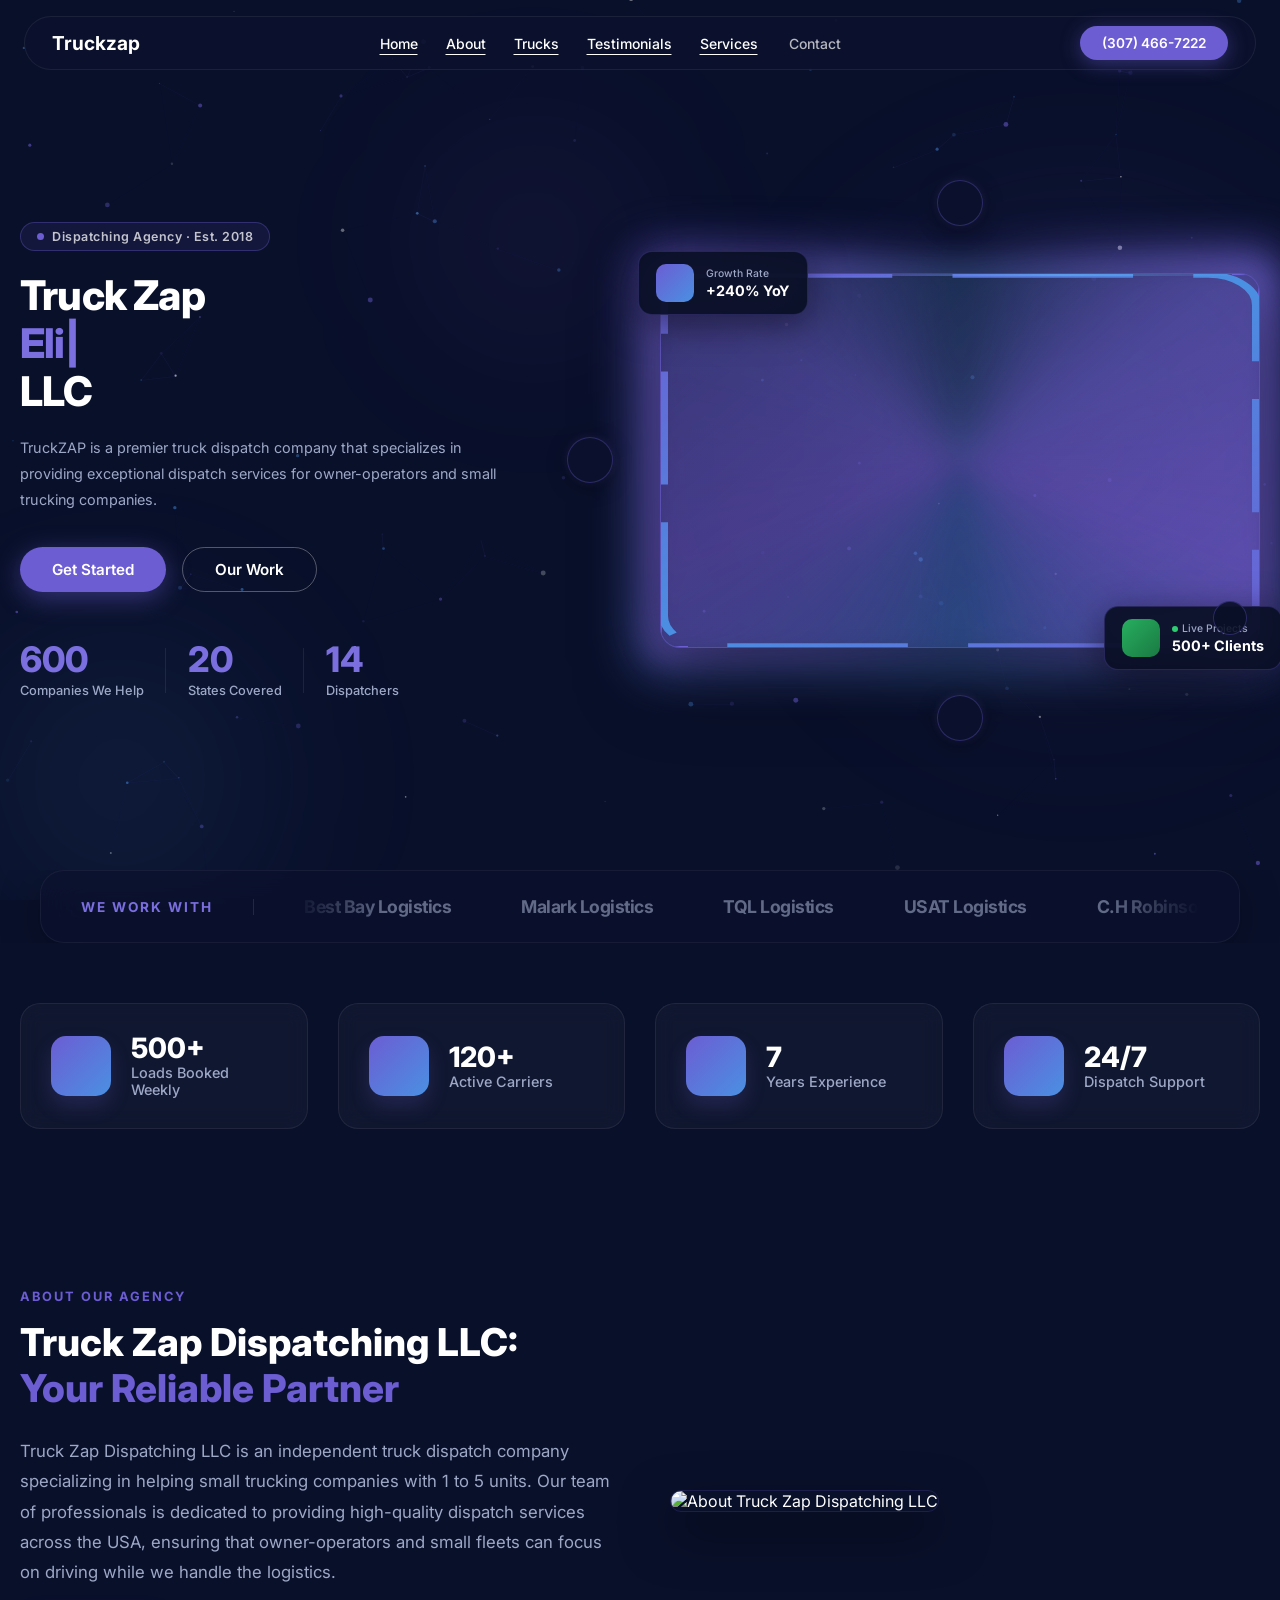
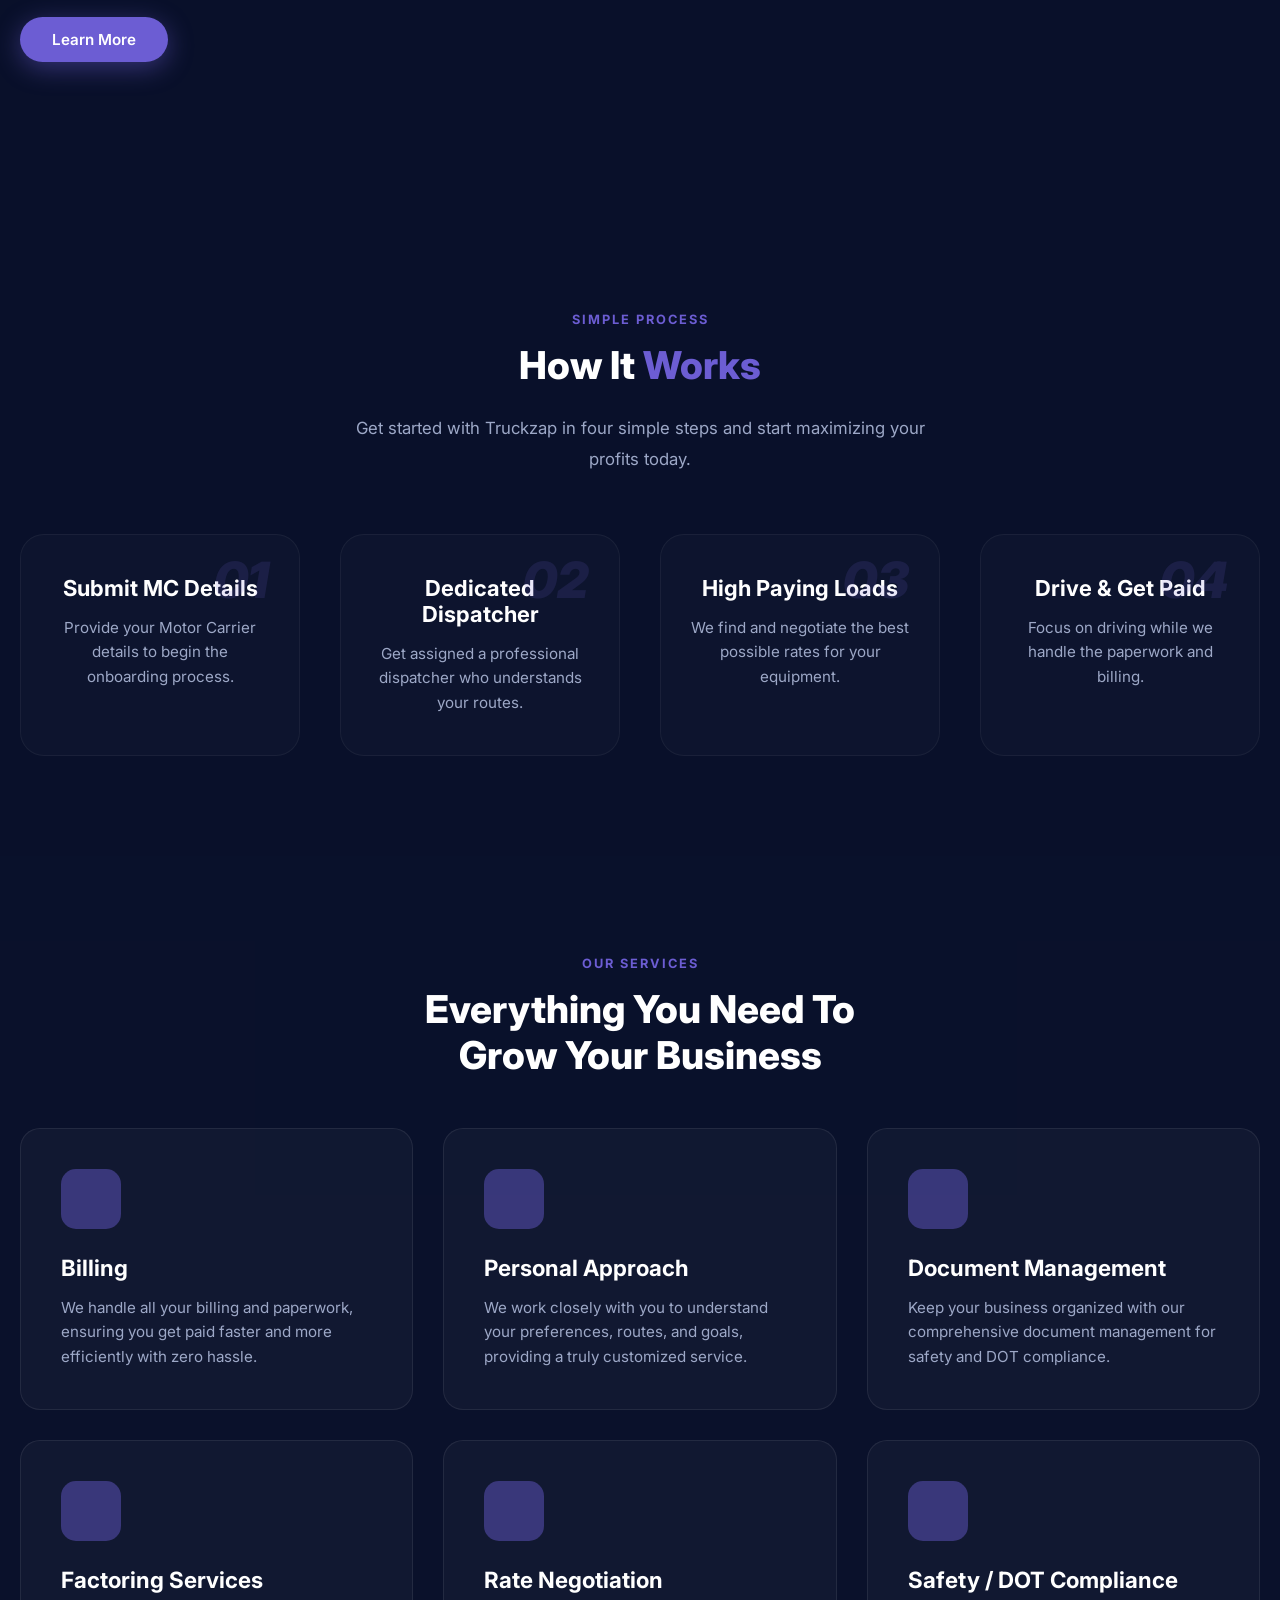
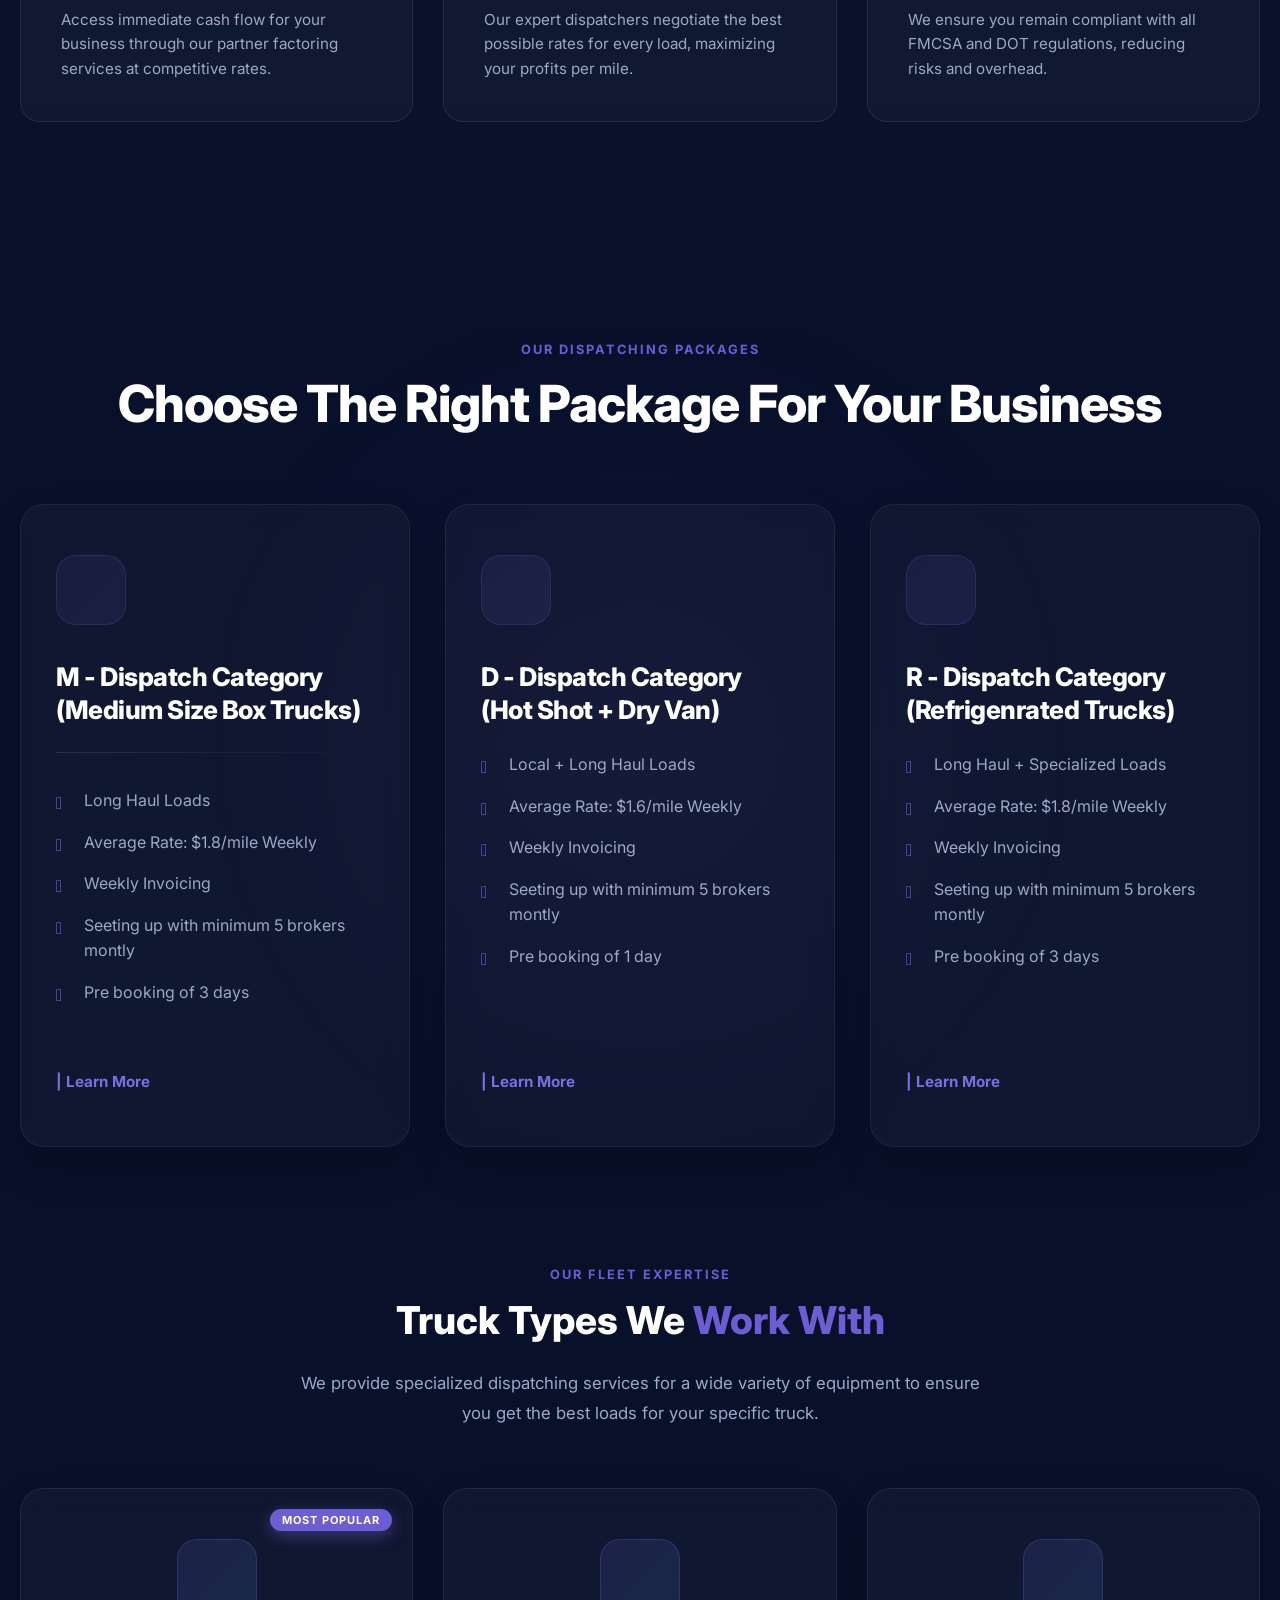
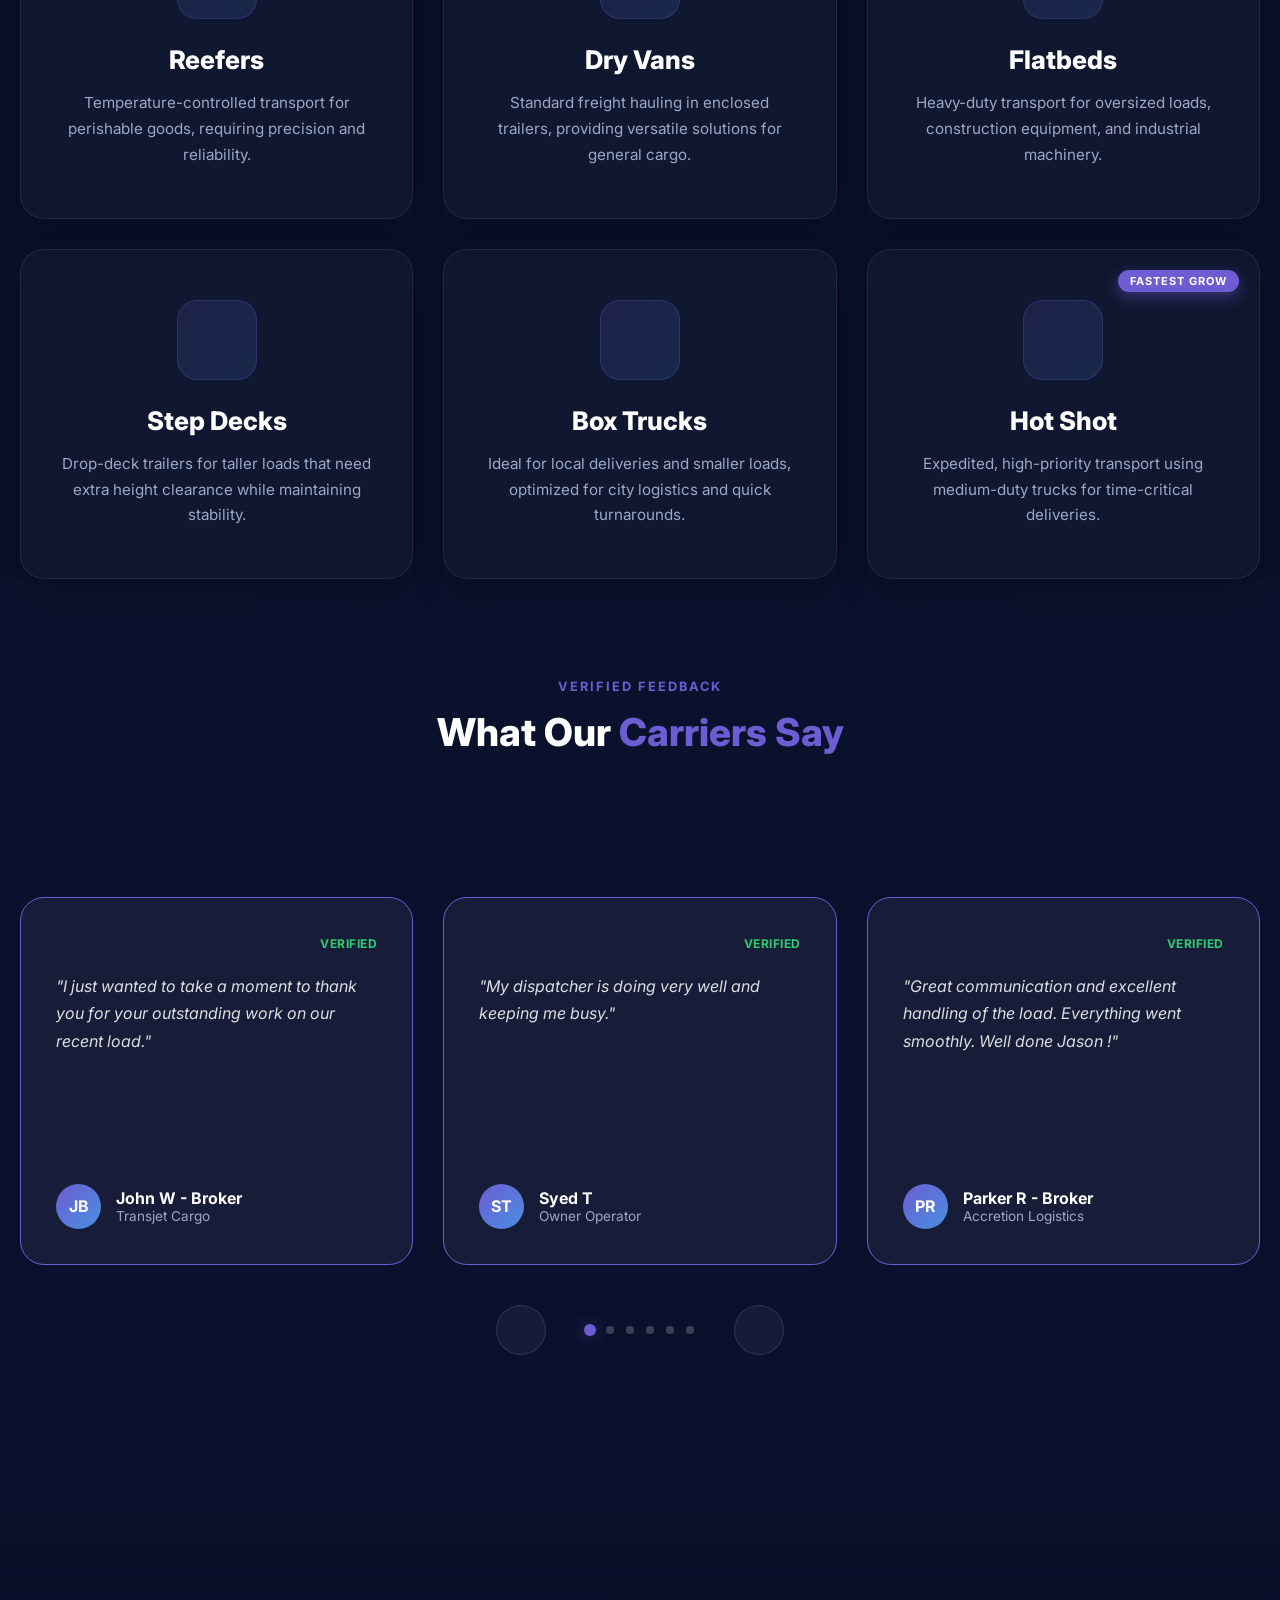
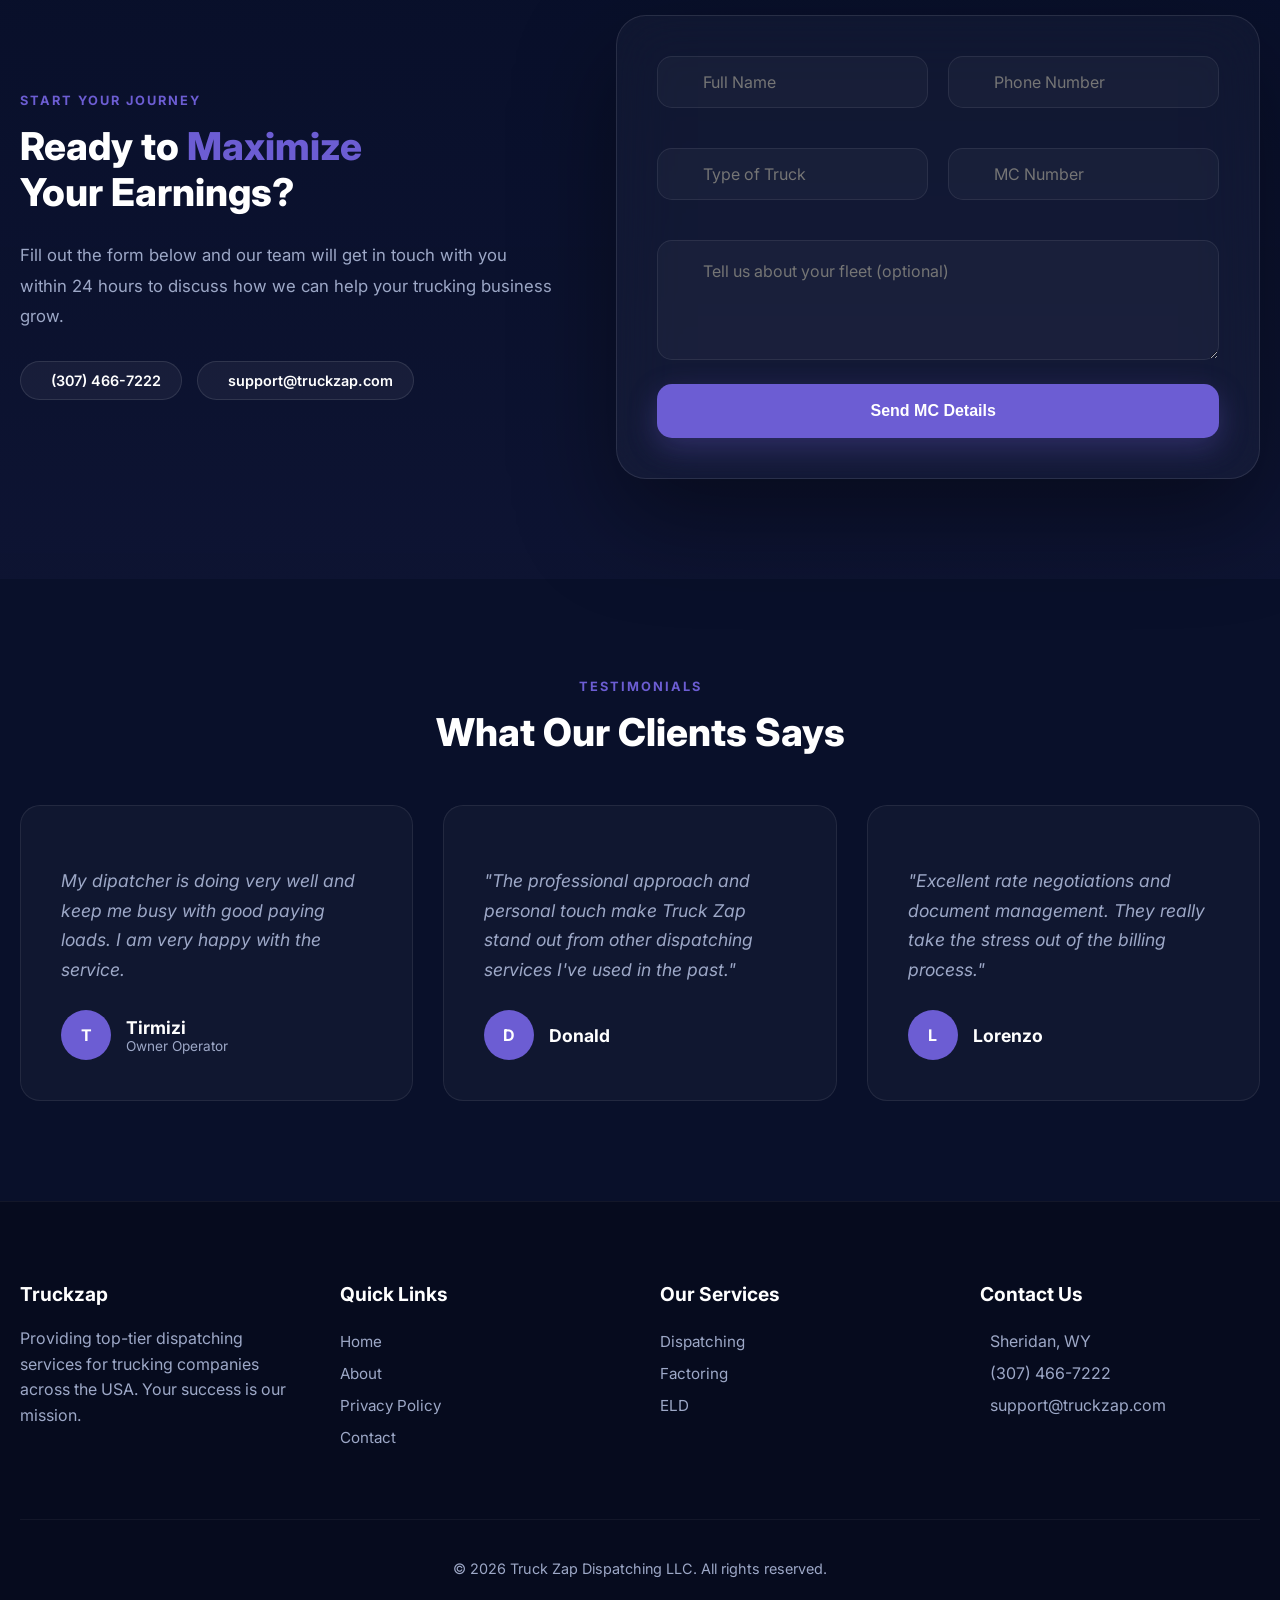
==== commit 0b82e3fd: "update" ====
--- a/index.html
+++ b/index.html
@@ -501,7 +501,7 @@
     </div>
     </div>
   </section>
-<!-- ══ REVIEWS SECTION ══ -->
+
   <!-- ══ REVIEWS SECTION ══ -->
   <section class="reviews-section" id="reviews">
     <div class="container">
@@ -516,14 +516,122 @@
                 <i class="bi bi-star-fill"></i>
                 <i class="bi bi-star-fill"></i>
             </div>
-            <span>4.9/5 based on 2,500+ reviews</span>
+            <span></span>
         </div>
       </div>
 
       <div class="reviews-carousel-wrapper" data-aos="fade-up">
         <div class="reviews-carousel" id="reviewsCarousel">
           <!-- Review 1 -->
+       
+           <div class="review-slide">
+            <div class="review-box">
+              <div class="review-top">
+                <div class="stars"><i class="bi bi-star-fill"></i><i class="bi bi-star-fill"></i><i class="bi bi-star-fill"></i><i class="bi bi-star-fill"></i><i class="bi bi-star-fill"></i></div>
+                <span class="verified-tag"><i class="bi bi-patch-check-fill"></i> Verified</span>
+              </div>
+              <p class="review-text">"I just wanted to take a moment to thank you for your outstanding work on our recent load."</p>
+              <div class="review-author">
+                <div class="author-label">JB</div>
+                <div class="author-meta">
+                  <h4>John W - Broker</h4>
+                  <p>Transjet Cargo</p>
+                </div>
+              </div>
+            </div>
+          </div>
+          <!-- Review 2 -->
           <div class="review-slide">
+            <div class="review-box">
+              <div class="review-top">
+                <div class="stars"><i class="bi bi-star-fill"></i><i class="bi bi-star-fill"></i><i class="bi bi-star-fill"></i><i class="bi bi-star-fill"></i><i class="bi bi-star-fill"></i></div>
+                <span class="verified-tag"><i class="bi bi-patch-check-fill"></i> Verified</span>
+              </div>
+              <p class="review-text">"My dispatcher is doing very well and keeping me busy."</p>
+              <div class="review-author">
+                <div class="author-label">ST</div>
+                <div class="author-meta">
+                  <h4>Syed T</h4>
+                  <p>Owner Operator</p>
+                </div>
+              </div>
+            </div>
+          </div>
+
+          <!-- Review 3 -->
+          <div class="review-slide">
+            <div class="review-box">
+              <div class="review-top">
+                <div class="stars"><i class="bi bi-star-fill"></i><i class="bi bi-star-fill"></i><i class="bi bi-star-fill"></i><i class="bi bi-star-fill"></i><i class="bi bi-star-fill"></i></div>
+                <span class="verified-tag"><i class="bi bi-patch-check-fill"></i> Verified</span>
+              </div>
+              <p class="review-text">"Great communication and excellent handling of the load. Everything went smoothly. Well done Jason !"</p>
+              <div class="review-author">
+                <div class="author-label">PR</div>
+                <div class="author-meta">
+                  <h4>Parker R - Broker</h4>
+                  <p>Accretion Logistics</p>
+                </div>
+              </div>
+            </div>
+          </div>
+
+          <!-- Review 4 -->
+          <div class="review-slide">
+            <div class="review-box">
+              <div class="review-top">
+                <div class="stars"><i class="bi bi-star-fill"></i><i class="bi bi-star-fill"></i><i class="bi bi-star-fill"></i><i class="bi bi-star-fill"></i><i class="bi bi-star-fill"></i></div>
+                <span class="verified-tag"><i class="bi bi-patch-check-fill"></i> Verified</span>
+              </div>
+              <p class="review-text">"Great Service!"</p>
+              <div class="review-author">
+                <div class="author-label">PB</div>
+                <div class="author-meta">
+                  <h4>Petrone C - Broker</h4>
+                  <p>Unicargo</p>
+                </div>
+              </div>
+            </div>
+          </div>
+
+          <!-- Review 5 -->
+          <div class="review-slide">
+            <div class="review-box">
+              <div class="review-top">
+                <div class="stars"><i class="bi bi-star-fill"></i><i class="bi bi-star-fill"></i><i class="bi bi-star-fill"></i><i class="bi bi-star-fill"></i><i class="bi bi-star-fill"></i></div>
+                <span class="verified-tag"><i class="bi bi-patch-check-fill"></i> Verified</span>
+              </div>
+              <p class="review-text">"Did a great job for me. Thank you"</p>
+              <div class="review-author">
+                <div class="author-label">CB</div>
+                <div class="author-meta">
+                  <h4>Cristain C - Broker</h4>
+                  <p>GlobalTranz</p>
+                </div>
+              </div>
+            </div>
+          </div>
+
+          <!-- Review 6 -->
+          <div class="review-slide">
+            <div class="review-box">
+              <div class="review-top">
+                <div class="stars"><i class="bi bi-star-fill"></i><i class="bi bi-star-fill"></i><i class="bi bi-star-fill"></i><i class="bi bi-star-fill"></i><i class="bi bi-star-fill"></i></div>
+                <span class="verified-tag"><i class="bi bi-patch-check-fill"></i> Verified</span>
+              </div>
+              <p class="review-text">"Driver and the service company is great always on time I am satisfy with the communication and the truck service . I recommend this carrier for transportation."</p>
+              <div class="review-author">
+                <div class="author-label">MB</div>
+                <div class="author-meta">
+                  <h4>Menendez U - Broker</h4>
+                  <p>GlobalTranz</p>
+                </div>
+              </div>
+            </div>
+          </div>
+
+          <!-- Review 7 -->
+            <div class="review-slide">
             <div class="review-box">
               <div class="review-top">
                 <div class="stars"><i class="bi bi-star-fill"></i><i class="bi bi-star-fill"></i><i class="bi bi-star-fill"></i><i class="bi bi-star-fill"></i><i class="bi bi-star-fill"></i></div>
@@ -539,113 +647,6 @@
               </div>
             </div>
           </div>
-          <!-- Review 2 -->
-          <div class="review-slide">
-            <div class="review-box">
-              <div class="review-top">
-                <div class="stars"><i class="bi bi-star-fill"></i><i class="bi bi-star-fill"></i><i class="bi bi-star-fill"></i><i class="bi bi-star-fill"></i><i class="bi bi-star-fill"></i></div>
-                <span class="verified-tag"><i class="bi bi-patch-check-fill"></i> Verified</span>
-              </div>
-              <p class="review-text">"My dispatcher is doing very well and keeping me busy."</p>
-              <div class="review-author">
-                <div class="author-label">ST</div>
-                <div class="author-meta">
-                  <h4>Syed T</h4>
-                  <p>Owner Operator</p>
-                </div>
-              </div>
-            </div>
-          </div>
-
-          <!-- Review 3 -->
-          <div class="review-slide">
-            <div class="review-box">
-              <div class="review-top">
-                <div class="stars"><i class="bi bi-star-fill"></i><i class="bi bi-star-fill"></i><i class="bi bi-star-fill"></i><i class="bi bi-star-fill"></i><i class="bi bi-star-fill"></i></div>
-                <span class="verified-tag"><i class="bi bi-patch-check-fill"></i> Verified</span>
-              </div>
-              <p class="review-text">"Great communication and excellent handling of the load. Everything went smoothly. Well done Jason !"</p>
-              <div class="review-author">
-                <div class="author-label">PR</div>
-                <div class="author-meta">
-                  <h4>Parker R - Broker</h4>
-                  <p>Accretion Logistics</p>
-                </div>
-              </div>
-            </div>
-          </div>
-
-          <!-- Review 4 -->
-          <div class="review-slide">
-            <div class="review-box">
-              <div class="review-top">
-                <div class="stars"><i class="bi bi-star-fill"></i><i class="bi bi-star-fill"></i><i class="bi bi-star-fill"></i><i class="bi bi-star-fill"></i><i class="bi bi-star-fill"></i></div>
-                <span class="verified-tag"><i class="bi bi-patch-check-fill"></i> Verified</span>
-              </div>
-              <p class="review-text">"Great Service!"</p>
-              <div class="review-author">
-                <div class="author-label">PB</div>
-                <div class="author-meta">
-                  <h4>Petrone C - Broker</h4>
-                  <p>Unicargo</p>
-                </div>
-              </div>
-            </div>
-          </div>
-
-          <!-- Review 5 -->
-          <div class="review-slide">
-            <div class="review-box">
-              <div class="review-top">
-                <div class="stars"><i class="bi bi-star-fill"></i><i class="bi bi-star-fill"></i><i class="bi bi-star-fill"></i><i class="bi bi-star-fill"></i><i class="bi bi-star-fill"></i></div>
-                <span class="verified-tag"><i class="bi bi-patch-check-fill"></i> Verified</span>
-              </div>
-              <p class="review-text">"Did a great job for me. Thank you"</p>
-              <div class="review-author">
-                <div class="author-label">CB</div>
-                <div class="author-meta">
-                  <h4>Cristain C - Broker</h4>
-                  <p>GlobalTranz</p>
-                </div>
-              </div>
-            </div>
-          </div>
-
-          <!-- Review 6 -->
-          <div class="review-slide">
-            <div class="review-box">
-              <div class="review-top">
-                <div class="stars"><i class="bi bi-star-fill"></i><i class="bi bi-star-fill"></i><i class="bi bi-star-fill"></i><i class="bi bi-star-fill"></i><i class="bi bi-star-fill"></i></div>
-                <span class="verified-tag"><i class="bi bi-patch-check-fill"></i> Verified</span>
-              </div>
-              <p class="review-text">"Driver and the service company is great always on time I am satisfy with the communication and the truck service . I recommend this carrier for transportation."</p>
-              <div class="review-author">
-                <div class="author-label">MB</div>
-                <div class="author-meta">
-                  <h4>Menendez U - Broker</h4>
-                  <p>GlobalTranz</p>
-                </div>
-              </div>
-            </div>
-          </div>
-
-          <!-- Review 7 -->
-          <div class="review-slide">
-            <div class="review-box">
-              <div class="review-top">
-                <div class="stars"><i class="bi bi-star-fill"></i><i class="bi bi-star-fill"></i><i class="bi bi-star-fill"></i><i class="bi bi-star-fill"></i><i class="bi bi-star-fill"></i></div>
-                <span class="verified-tag"><i class="bi bi-patch-check-fill"></i> Verified</span>
-              </div>
-              <p class="review-text">"I just wanted to take a moment to thank you for your outstanding work on our recent load."</p>
-              <div class="review-author">
-                <div class="author-label">JB</div>
-                <div class="author-meta">
-                  <h4>John W - Broker</h4>
-                  <p>Transjet Cargo</p>
-                </div>
-              </div>
-            </div>
-          </div>
 
           <!-- Review 8 -->
           <div class="review-slide">
@@ -676,6 +677,72 @@
       </div>
     </div>
   </section>
+
+  
+  <!-- CONTACT / LEAD FROM-->
+   <section class="lead-gen-section" id="get-started">
+    <div class="container">
+      <div class="lead-grid">
+        <div class="lead-text" data-aos="fade-right">
+        <span class="section-tag">Start Your Journey</span>
+          <h2 class="section-title">Ready to <span style="color:var(--p)">Maximize</span> <br>Your Earnings?</h2>
+          <p class="about-desc">
+             Fill out the form below and our team will get in touch with you within 24 hours to discuss how we can help your trucking business grow.
+          </p>
+          <div class="contact-fast-info">
+            <div class="info-pill"><i class="bi bi-telephone-fill"></i> (307) 466-7222</div>
+            <div class="info-pill"><i class="bi bi-envelope-fill"></i> support@truckzap.com</div>
+          </div>
+        </div>
+
+
+      <div class="lead-form-wrap" data-aos="fade-left">
+          <form class="glass-form" id="leadForm">
+            <div class="form-row">
+              <div class="form-input-group">
+                <input type="text" id="leadName" placeholder="Full Name" required>
+                <i class="bi bi-person"></i>
+              </div>
+              <div class="form-input-group">
+                <input type="tel" id="leadPhone" placeholder="Phone Number" required>
+                <i class="bi bi-telephone"></i>
+              </div>
+            </div>
+            <div class="form-row">
+           
+                 <div class="form-input-group">
+                <input type="text" id="leadTruck" placeholder="Type of Truck" required>
+                <i class="bi bi-truck-front"></i>
+              </div>
+              <div class="form-input-group">
+                <input type="text" id="leadMC" placeholder="MC Number" required>
+                <i class="bi bi-truck"></i>
+              </div>
+            </div>
+            <div class="form-input-group">
+              <textarea id="leadMessage" placeholder="Tell us about your fleet (optional)"></textarea>
+              <i class="bi bi-chat-dots"></i>
+            </div>
+            <button type="submit" class="lead-btn">
+              <span>Send MC Details</span>
+              <i class="bi bi-arrow-right-short"></i>
+            </button>
+          </form>
+        </div>
+      
+
+
+
+
+
+
+
+
+
+
+      </div>
+    </div>
+   </section>
 
 
 
--- a/css/style.css
+++ b/css/style.css
@@ -2471,3 +2471,155 @@
     transform: scale(1.1);
   }
 
+
+  /* ═══════════════════════════════
+       LEAD GEN SECTION
+     ═══════════════════════════════ */
+  .lead-gen-section {
+    padding: 100px 0;
+    position: relative;
+    z-index: 5;
+    background: linear-gradient(180deg, transparent, rgba(108, 93, 211, 0.05));
+  }
+
+  .lead-grid {
+    display: grid;
+    grid-template-columns: 1fr 1.2fr;
+    gap: 60px;
+    align-items: center;
+  }
+
+  @media (max-width: 991px) {
+    .lead-grid {
+      grid-template-columns: 1fr;
+    }
+  }
+
+  .contact-fast-info {
+    display: flex;
+    flex-wrap: wrap;
+    gap: 15px;
+    margin-top: 30px;
+  }
+
+  .info-pill {
+    background: rgba(255, 255, 255, 0.05);
+    border: 1px solid rgba(255, 255, 255, 0.1);
+    padding: 10px 20px;
+    border-radius: 50px;
+    font-size: 0.9rem;
+    font-weight: 600;
+    color: #fff;
+    display: flex;
+    align-items: center;
+    gap: 10px;
+  }
+
+  .info-pill i {
+    color: var(--p);
+  }
+
+  .lead-form-wrap {
+    perspective: 1000px;
+  }
+
+  .glass-form {
+    background: rgba(255, 255, 255, 0.03);
+    backdrop-filter: blur(30px);
+    -webkit-backdrop-filter: blur(30px);
+    border: 1px solid rgba(255, 255, 255, 0.1);
+    border-radius: 30px;
+    padding: 40px;
+    box-shadow: 0 40px 100px rgba(0, 0, 0, 0.4);
+  }
+
+  @media (max-width: 576px) {
+    .glass-form {
+      padding: 25px 20px;
+      border-radius: 20px;
+    }
+    .lead-btn {
+      padding: 15px;
+      font-size: 0.9rem;
+    }
+    .info-pill {
+      width: 100%;
+      justify-content: center;
+    }
+  }
+
+  .form-row {
+    display: grid;
+    grid-template-columns: 1fr 1fr;
+    gap: 20px;
+    margin-bottom: 20px;
+  }
+
+  @media (max-width: 576px) {
+    .form-row {
+      grid-template-columns: 1fr;
+    }
+  }
+
+  .form-input-group {
+    position: relative;
+    margin-bottom: 20px;
+  }
+
+  .form-input-group input,
+  .form-input-group textarea {
+    width: 100%;
+    background: rgba(255, 255, 255, 0.03);
+    border: 1px solid rgba(255, 255, 255, 0.08);
+    border-radius: 15px;
+    padding: 15px 20px 15px 45px;
+    color: #fff;
+    font-family: inherit;
+    font-size: 1rem;
+    transition: all 0.3s;
+  }
+
+  .form-input-group textarea {
+    min-height: 120px;
+    padding-top: 20px;
+  }
+
+  .form-input-group i {
+    position: absolute;
+    left: 18px;
+    top: 18px;
+    color: var(--p);
+    font-size: 1.1rem;
+  }
+
+  .form-input-group input:focus,
+  .form-input-group textarea:focus {
+    outline: none;
+    border-color: var(--p);
+    background: rgba(255, 255, 255, 0.06);
+    box-shadow: 0 0 20px rgba(108, 93, 211, 0.15);
+  }
+
+  .lead-btn {
+    width: 100%;
+    background: var(--p);
+    color: #fff;
+    border: none;
+    padding: 18px;
+    border-radius: 15px;
+    font-size: 1rem;
+    font-weight: 700;
+    cursor: pointer;
+    display: flex;
+    align-items: center;
+    justify-content: center;
+    gap: 10px;
+    transition: all 0.3s cubic-bezier(0.175, 0.885, 0.32, 1.275);
+    box-shadow: 0 10px 30px rgba(108, 93, 211, 0.3);
+  }
+
+  .lead-btn:hover {
+    transform: translateY(-5px) scale(1.02);
+    box-shadow: 0 20px 40px rgba(108, 93, 211, 0.4);
+    background: var(--pl);
+  }
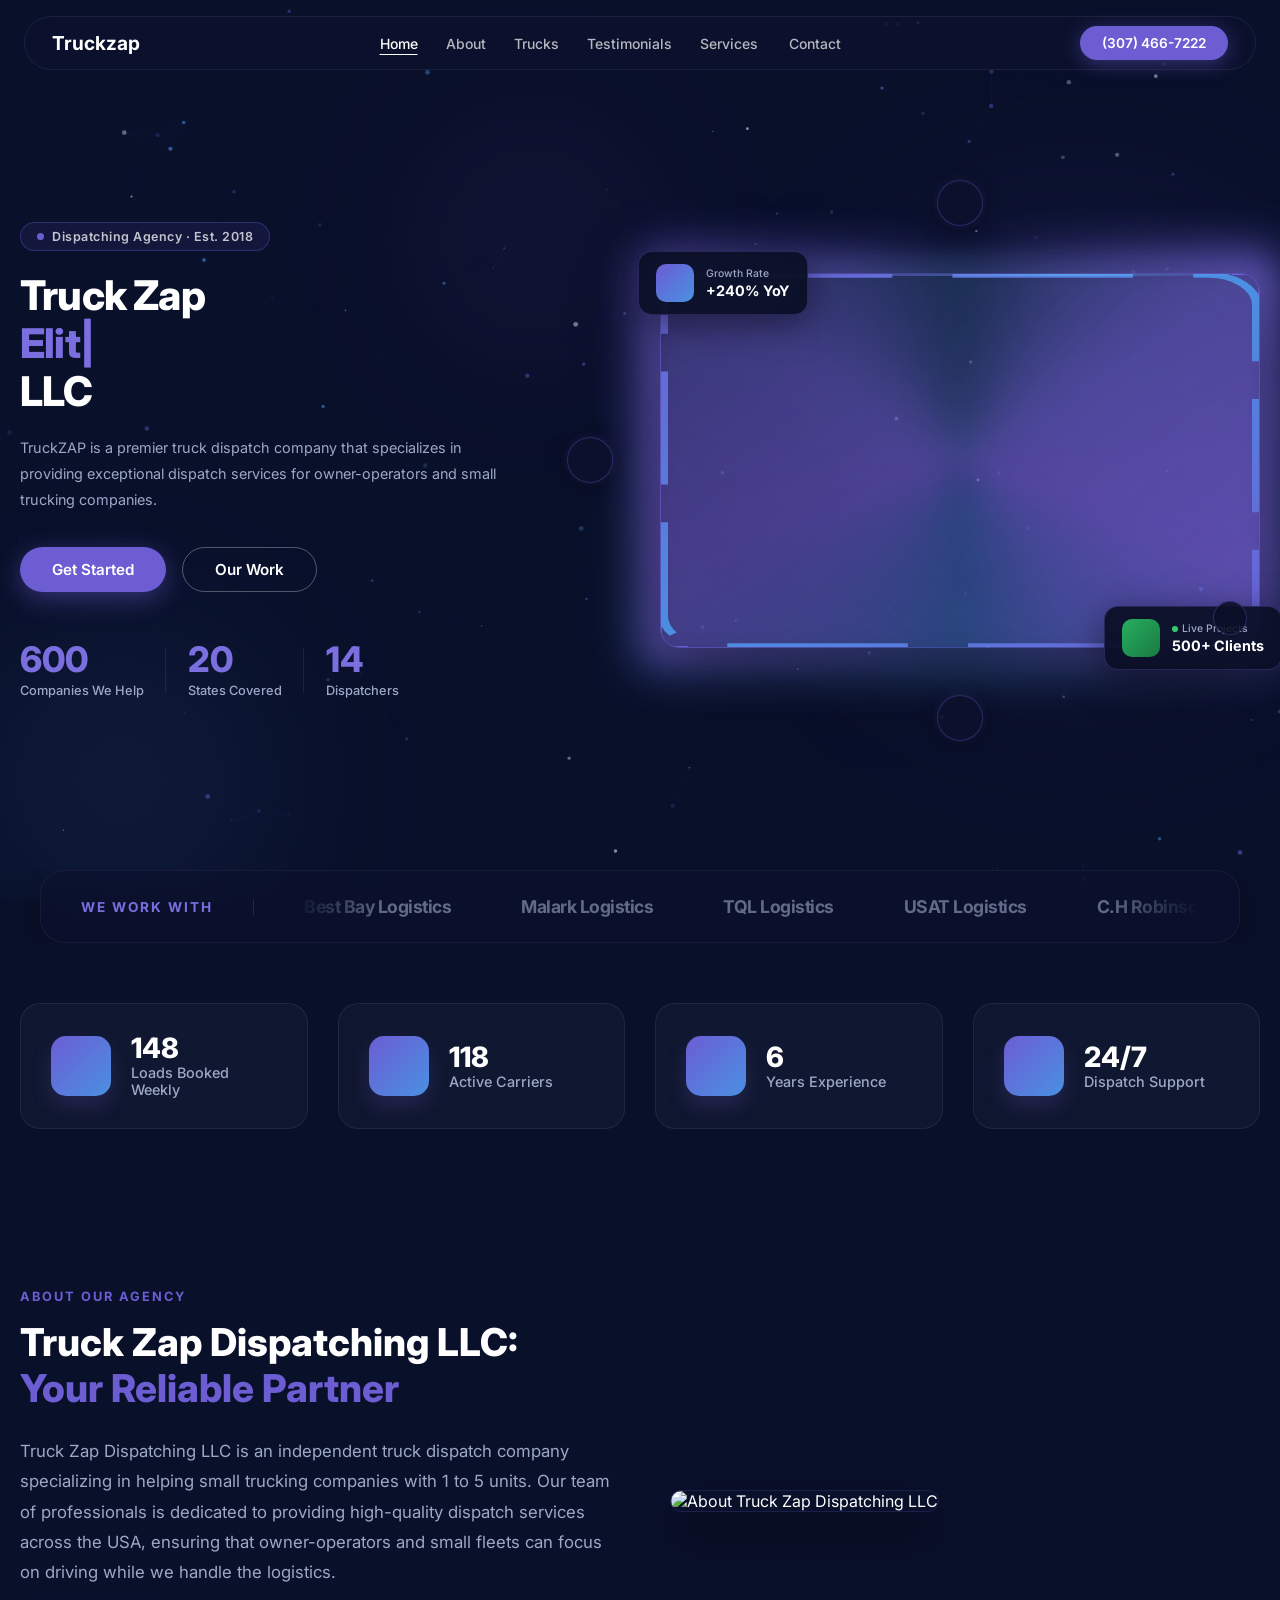
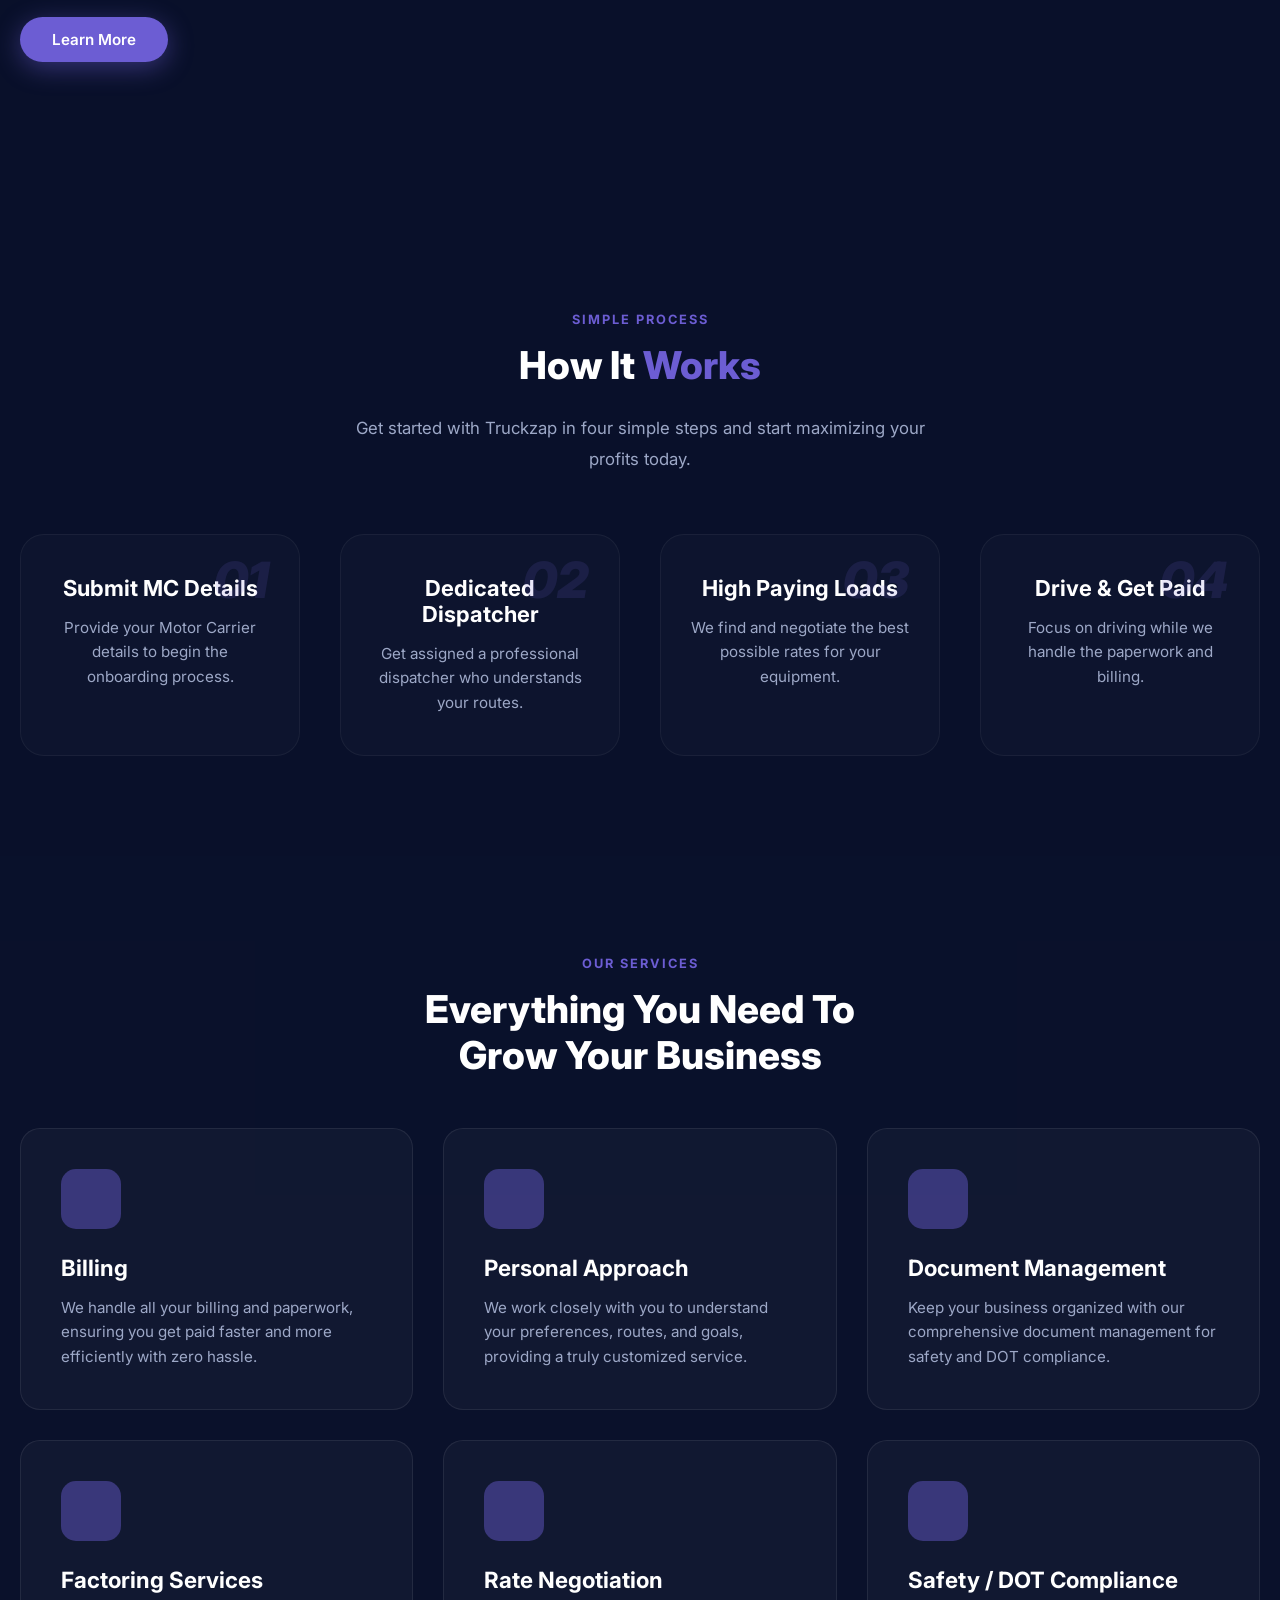
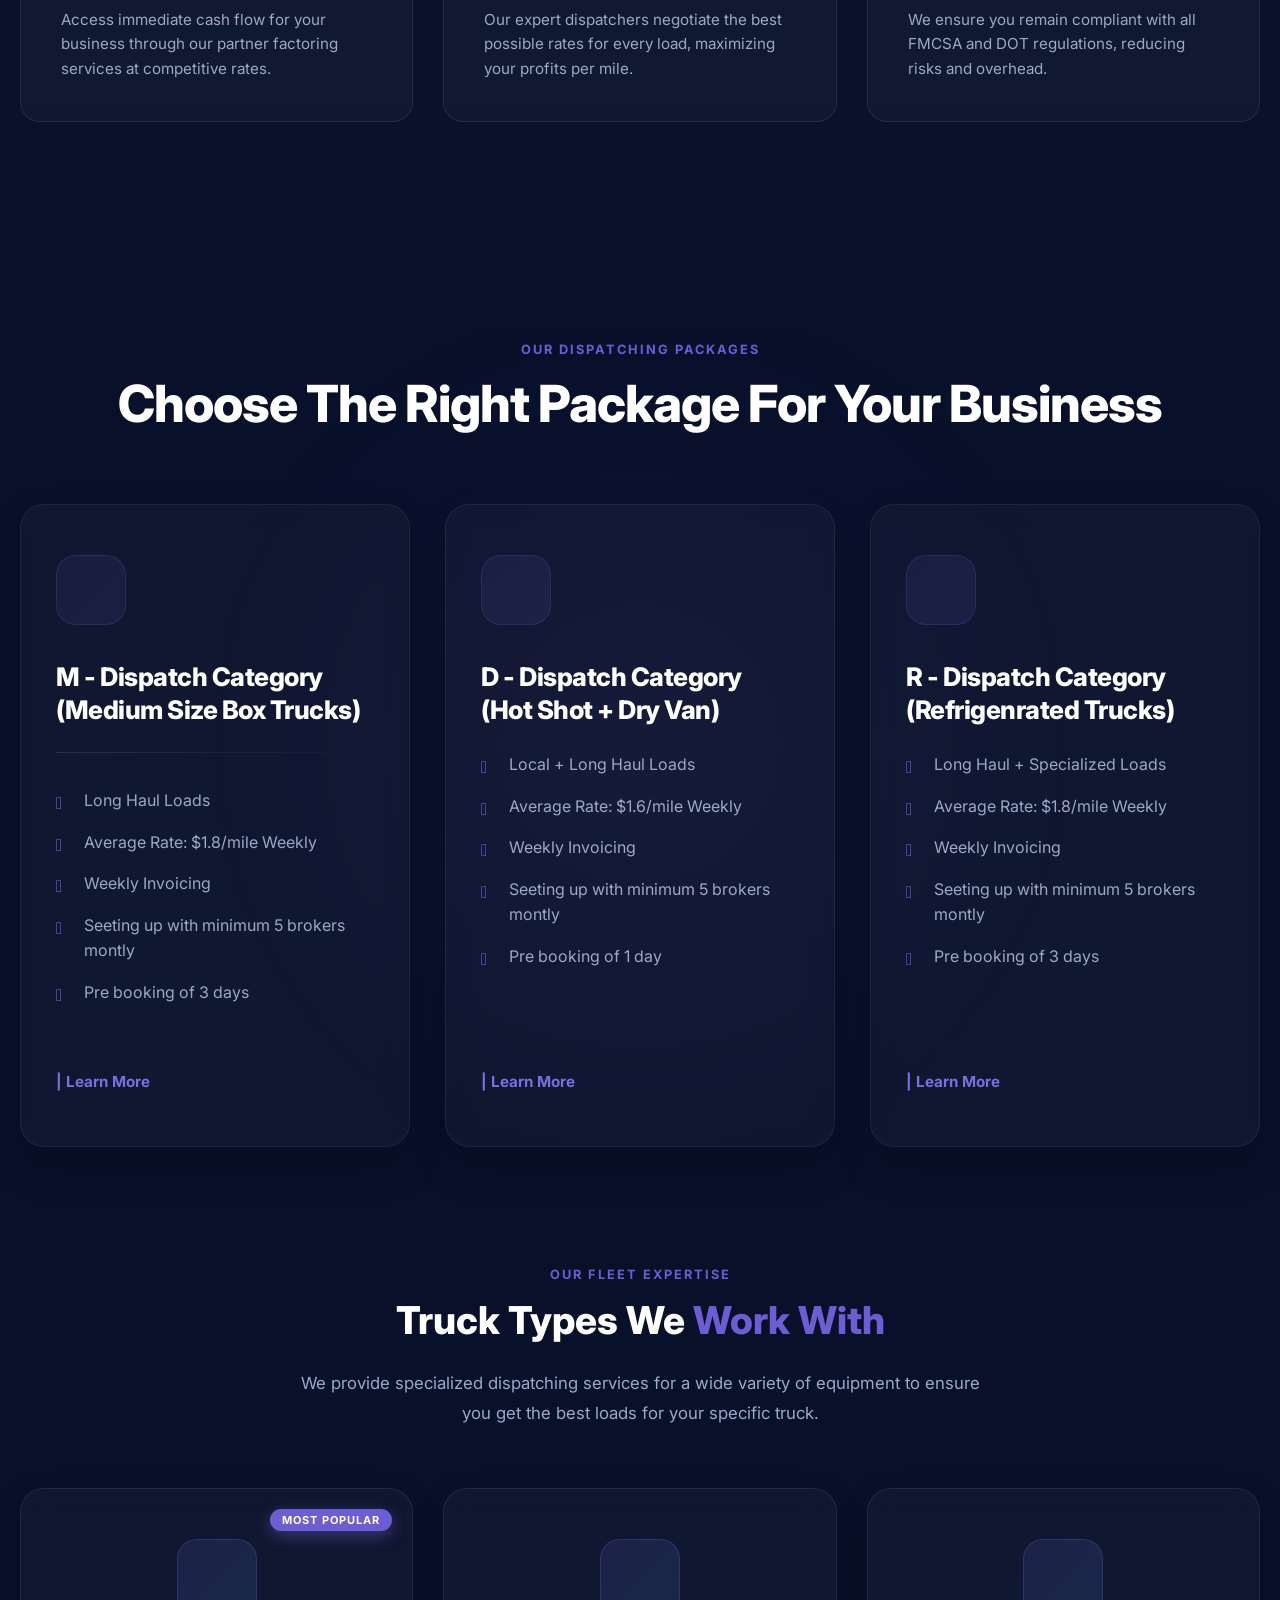
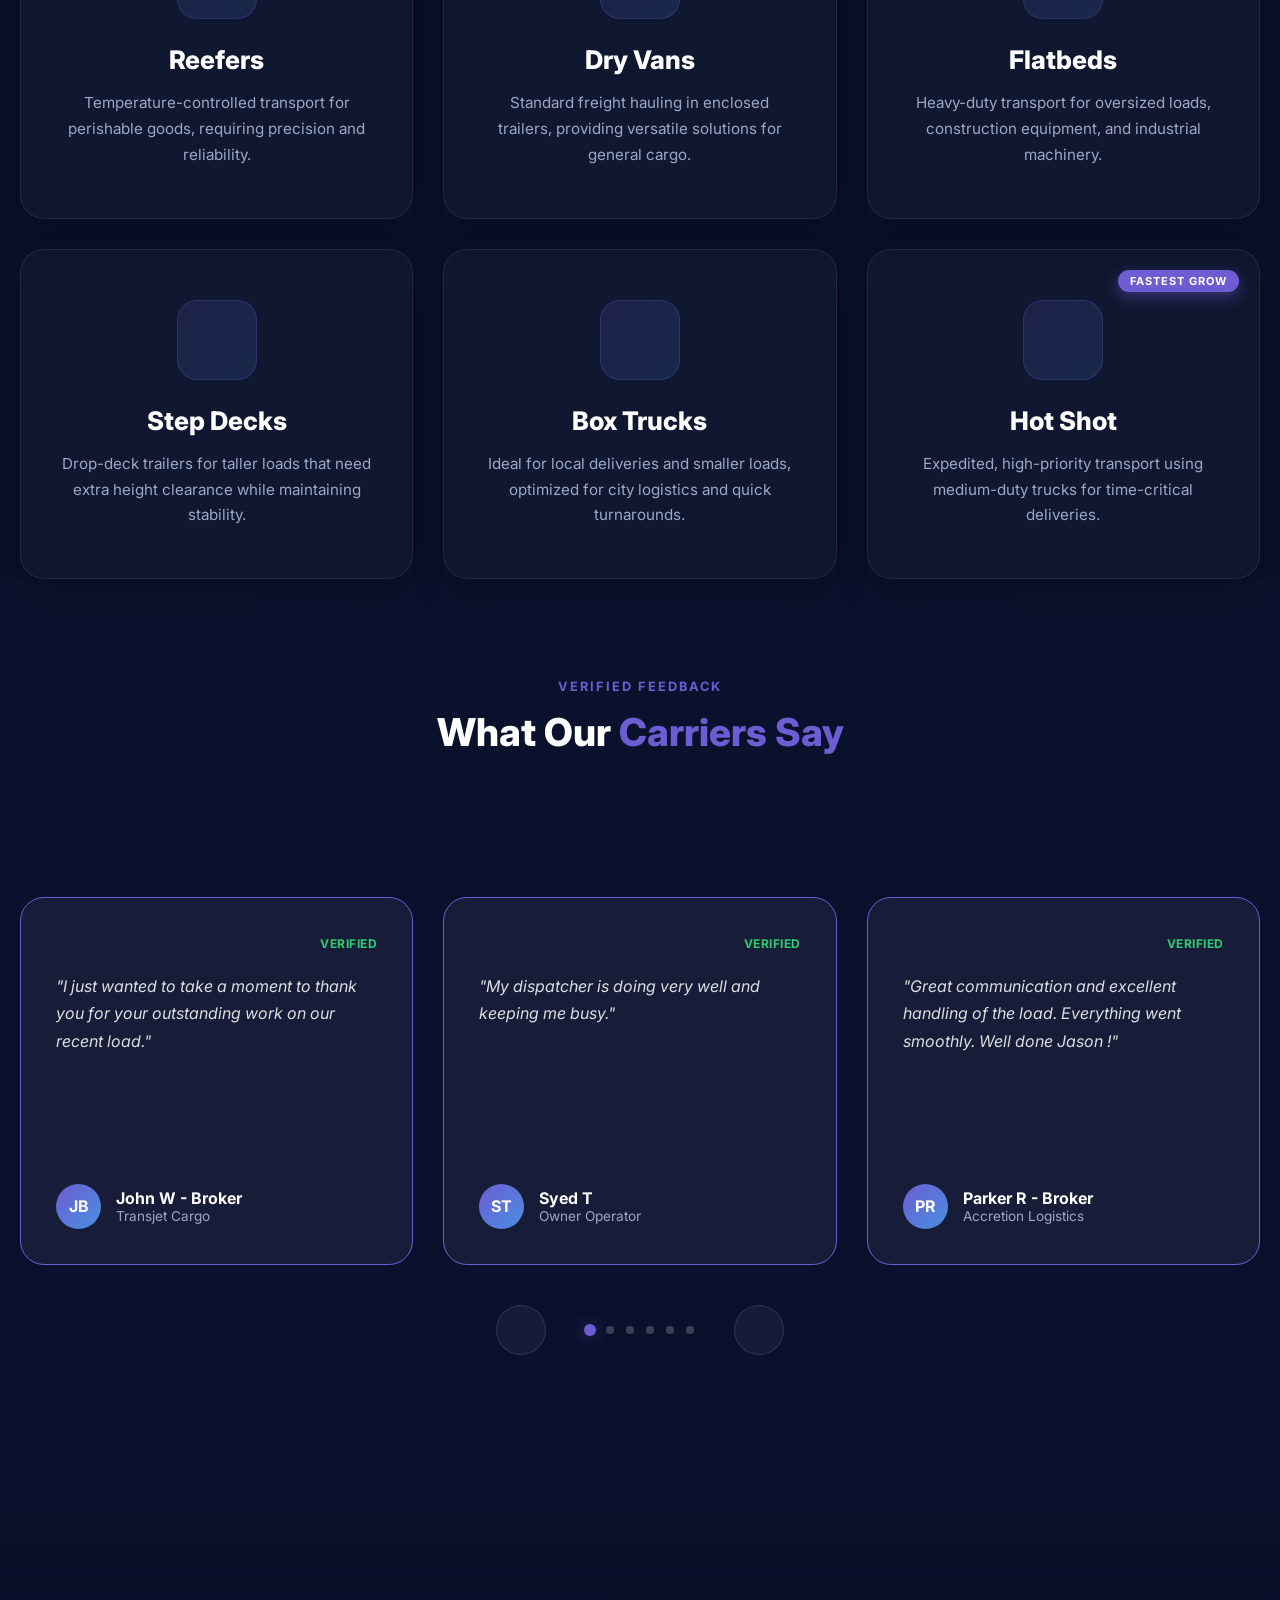
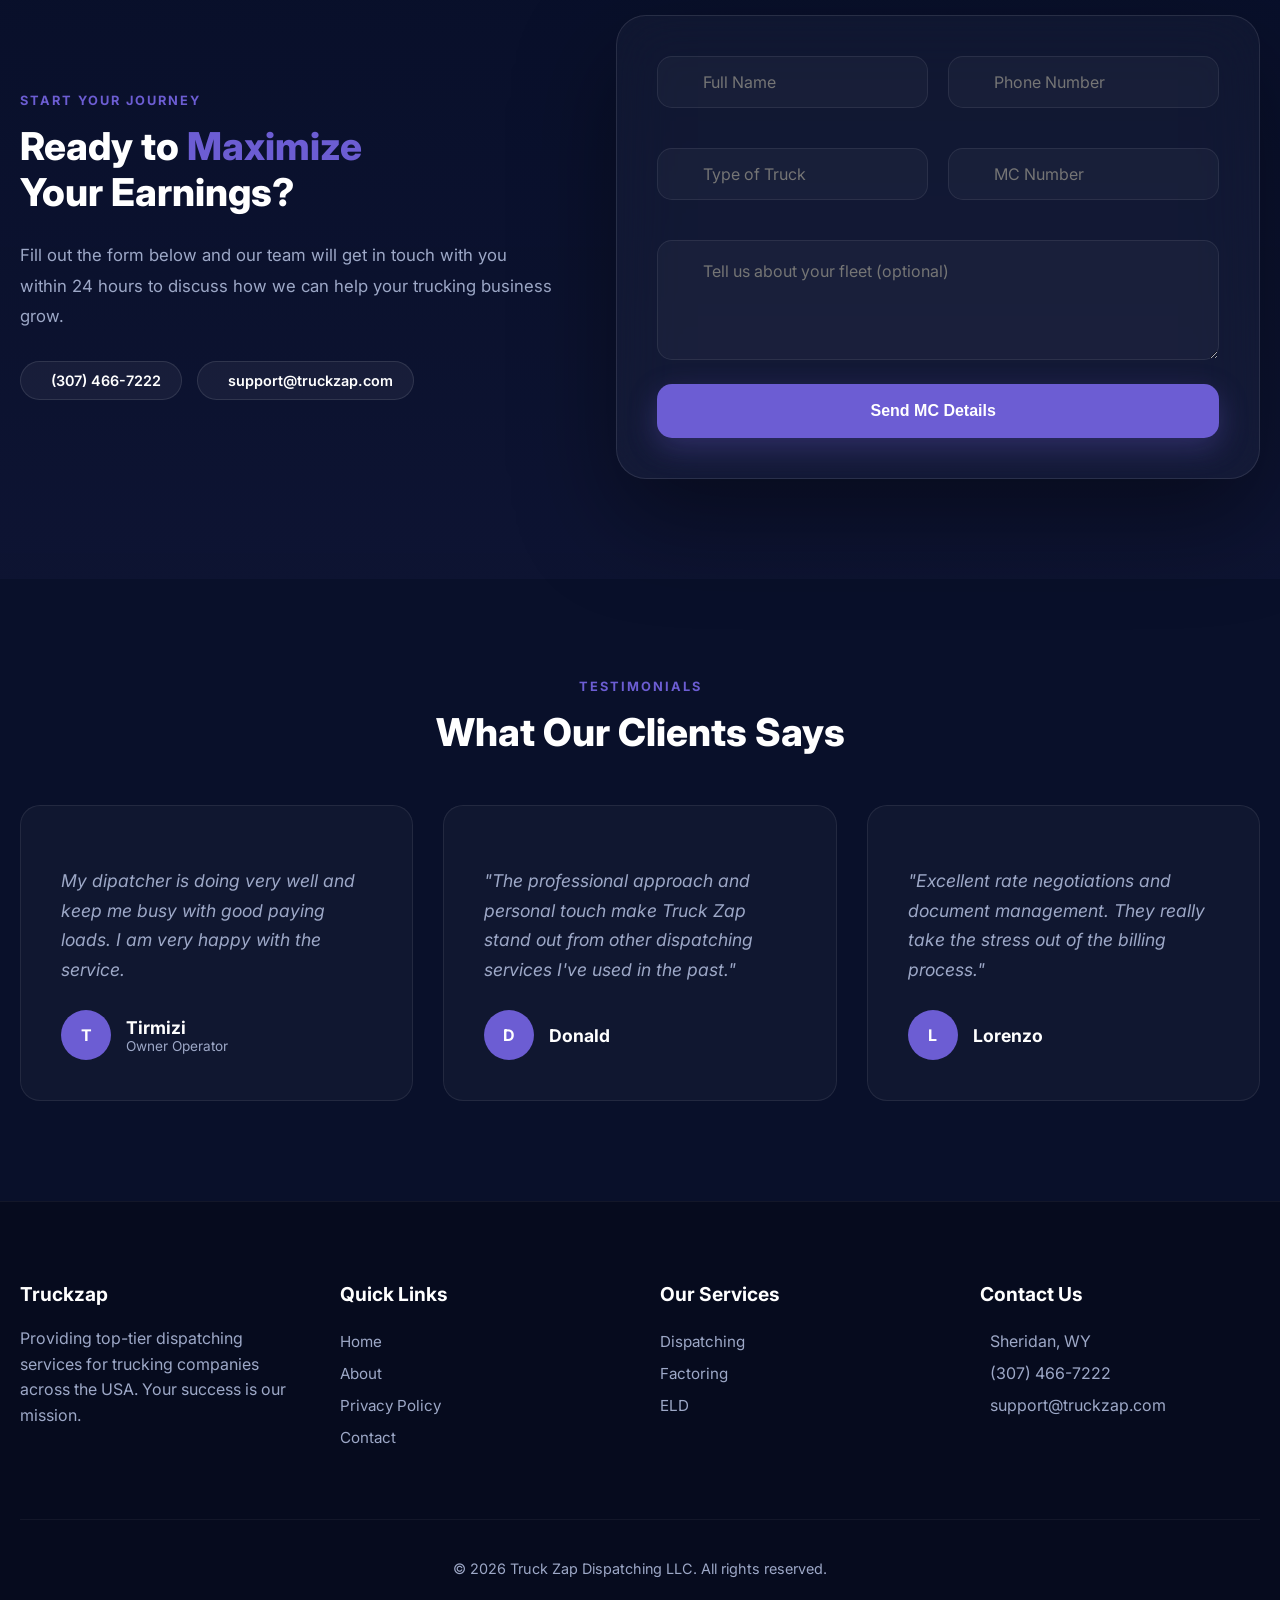
==== commit 7ea71acb: "update" ====
--- a/index.html
+++ b/index.html
@@ -4,7 +4,23 @@
 <head>
   <meta charset="UTF-8" />
   <meta name="viewport" content="width=device-width, initial-scale=1.0" />
-  <title>Truckzap</title>
+  <title>Truckzap - Professional Truck Dispatching Services</title>
+  <meta name="description"
+    content="Truckzap provides elite truck dispatching services for owner-operators and small fleets. Maximize your earnings with our expert dispatchers and 24/7 support." />
+  <meta name="keywords"
+    content="truck dispatching, owner operator dispatch, trucking logistics, freight dispatch, box truck dispatch, dry van dispatch, reefer dispatch" />
+  
+  <!-- Open Graph / Facebook -->
+  <meta property="og:type" content="website" />
+  <meta property="og:url" content="https://truckzap.com/" />
+  <meta property="og:title" content="Truckzap - Professional Truck Dispatching Services" />
+  <meta property="og:description"
+    content="Maximize your trucking profits with elite dispatching. We handle the paperwork, you handle the road." />
+  <meta property="og:image" content="https://truckzap.com/assets/og-image.jpg" />
+
+  <!-- Favicon -->
+  <link rel="icon" type="image/png" href="assets/favicon.png">
+  
   <link href="https://fonts.googleapis.com/css2?family=Inter:wght@400;500;600;700;800;900&display=swap"
     rel="stylesheet" />
   <link href="https://cdnjs.cloudflare.com/ajax/libs/bootstrap-icons/1.11.3/font/bootstrap-icons.min.css"
@@ -33,7 +49,7 @@
     </div>
     <ul class="nav-links" id="navLinks">
 
-      <li><a href="index.html" class="active">Home</a></li>
+      <li><a href="index.html">Home</a></li>
       <li><a href="#about">About</a></li>
       <li><a href="#truck-types">Trucks</a></li>
 
@@ -77,11 +93,8 @@
         </p>
 
         <div class="hero-btns">
-          <a href="#" class="btn-filled" id="btnFilled"><span>Get Started</span></a>
-
-          <a href="#" class="btn-outline"><span>Our Work</span></a>
-
-
+          <a href="contact.html" class="btn-filled" id="btnFilled"><span>Get Started</span></a>
+          <a href="#services" class="btn-outline"><span>Our Work</span></a>
         </div>
 
         <div class="hero-stats">
@@ -394,7 +407,7 @@
             <li>Seeting up with minimum 5 brokers montly</li>
             <li>Pre booking of 3 days</li>
           </ul>
-          <a href="#" class="package-link">| Learn More</a>
+          <a href="contact.html" class="package-link">| Learn More</a>
         </div>
 
         <!-- Package 2 -->
@@ -412,7 +425,7 @@
             <li>Seeting up with minimum 5 brokers montly</li>
             <li>Pre booking of 1 day</li>
           </ul>
-          <a href="#" class="package-link">| Learn More</a>
+          <a href="contact.html" class="package-link">| Learn More</a>
         </div>
 
 
@@ -430,7 +443,7 @@
             <li>Seeting up with minimum 5 brokers montly</li>
             <li>Pre booking of 3 days</li>
           </ul>
-          <a href="#" class="package-link">| Learn More</a>
+          <a href="contact.html" class="package-link">| Learn More</a>
         </div>
       </div>
   </section>
@@ -836,7 +849,7 @@
     <div class="container">
       <div class="footer-grid">
         <div class="footer-col" data-aos="fade-up">
-          <a href="#" class="nav-logo" style="display:inline-block; margin-bottom:20px;">Truckzap</a>
+          <a href="index.html" class="nav-logo" style="display:inline-block; margin-bottom:20px;">Truckzap</a>
           <p style="color:var(--muted); line-height: 1.6;">
             Providing top-tier dispatching services for trucking companies across the USA. Your success is our mission.
           </p>
